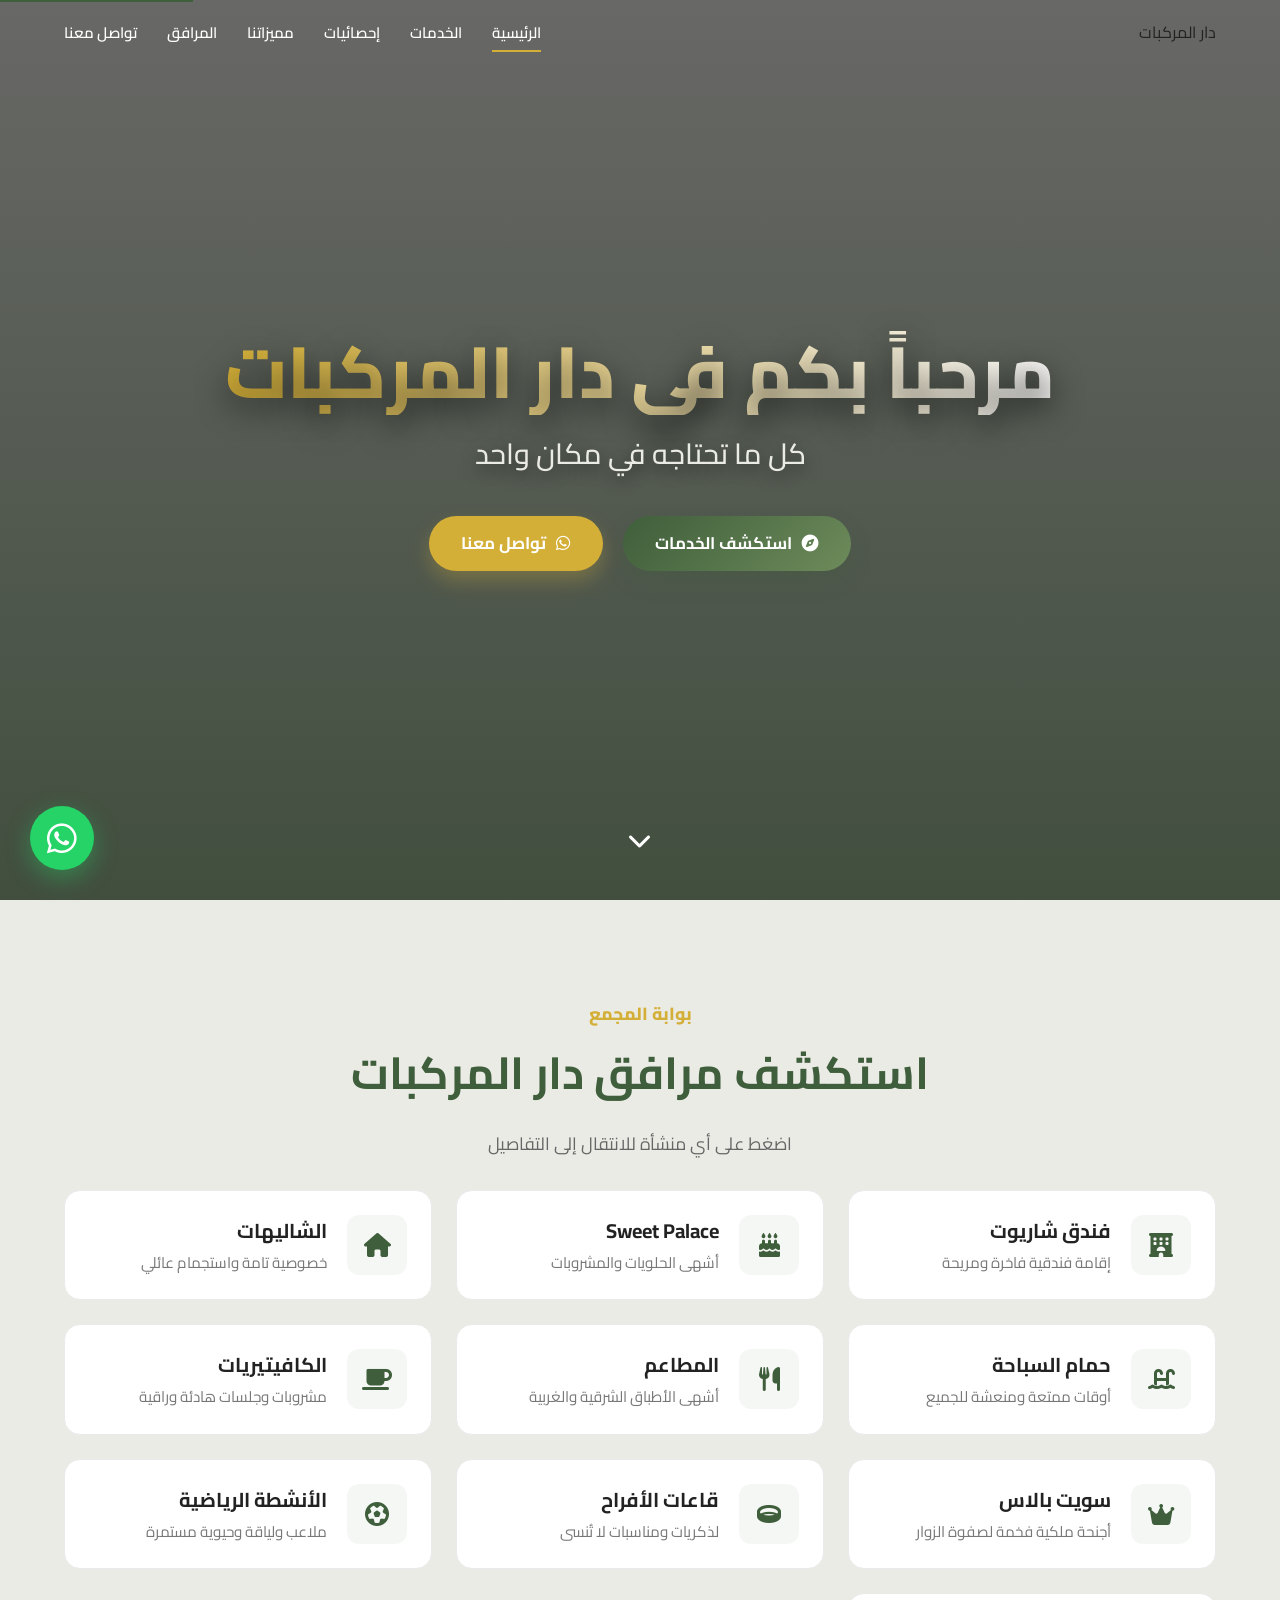
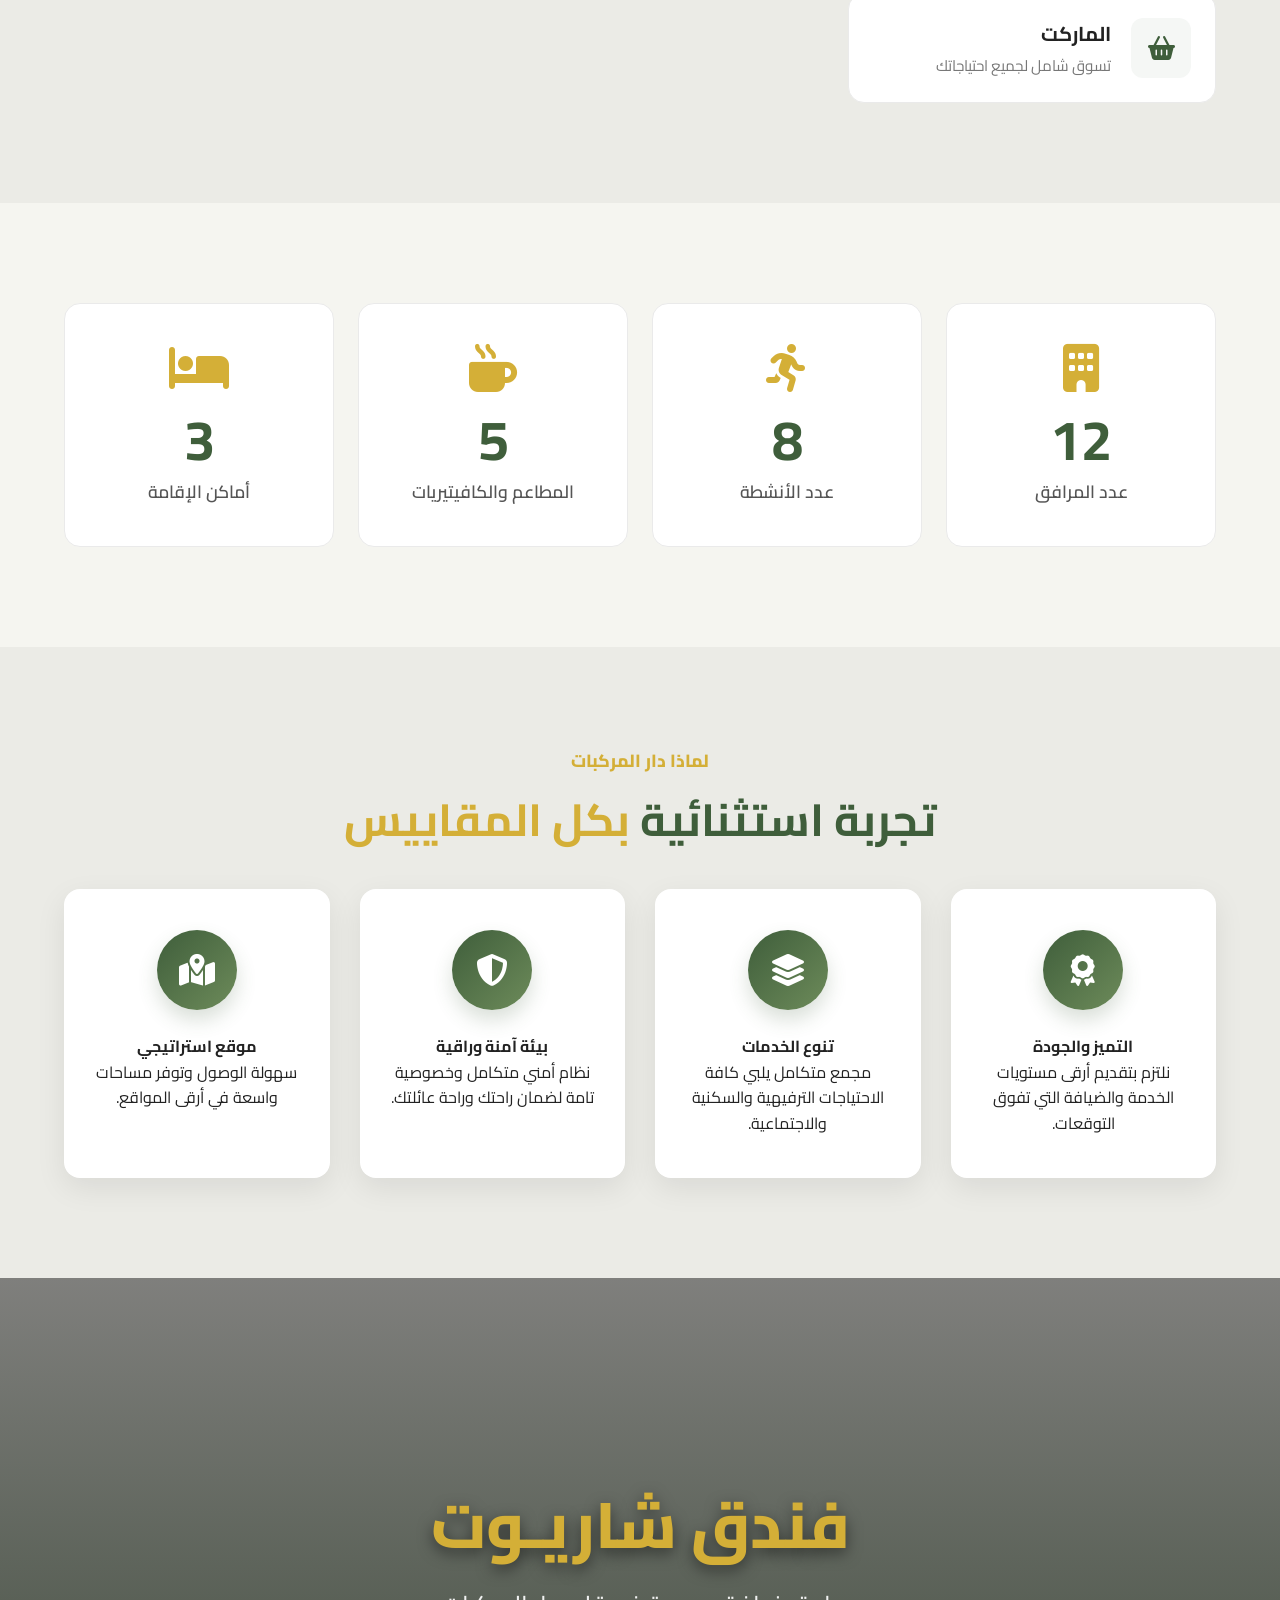
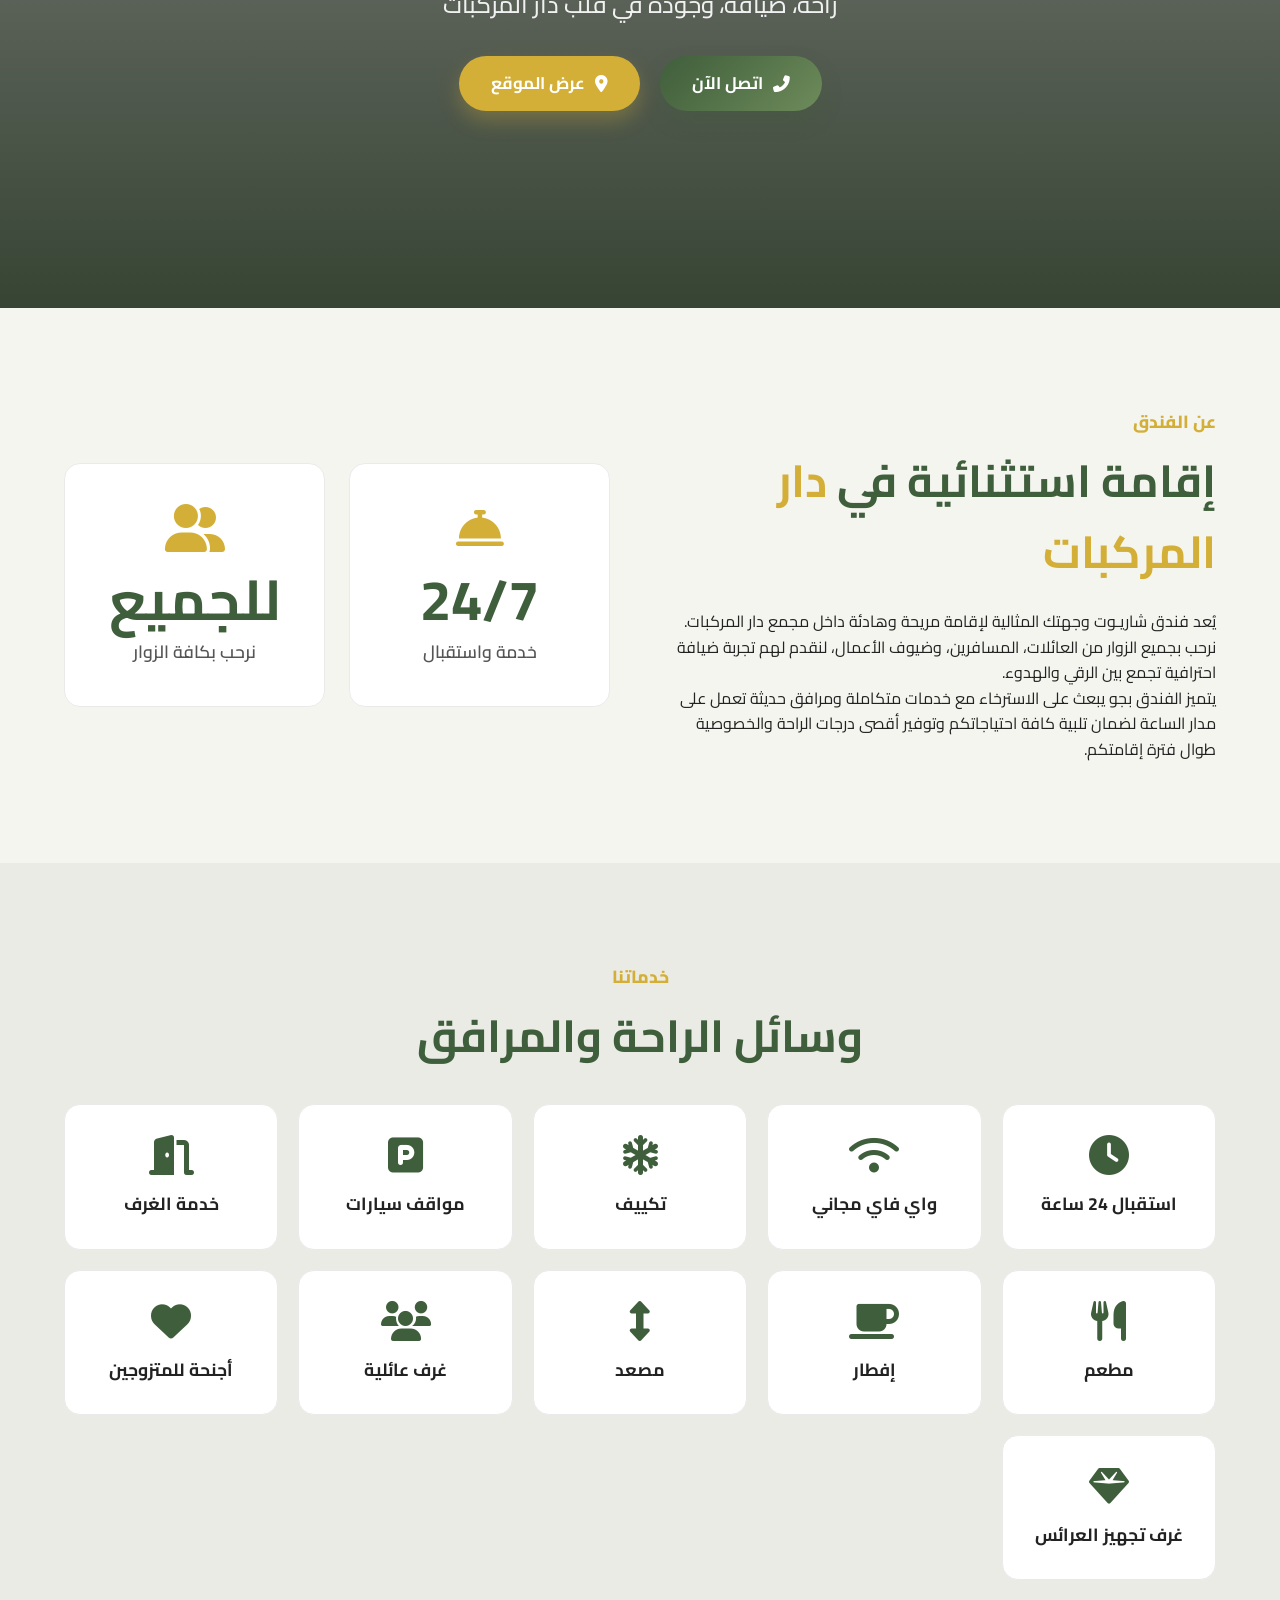
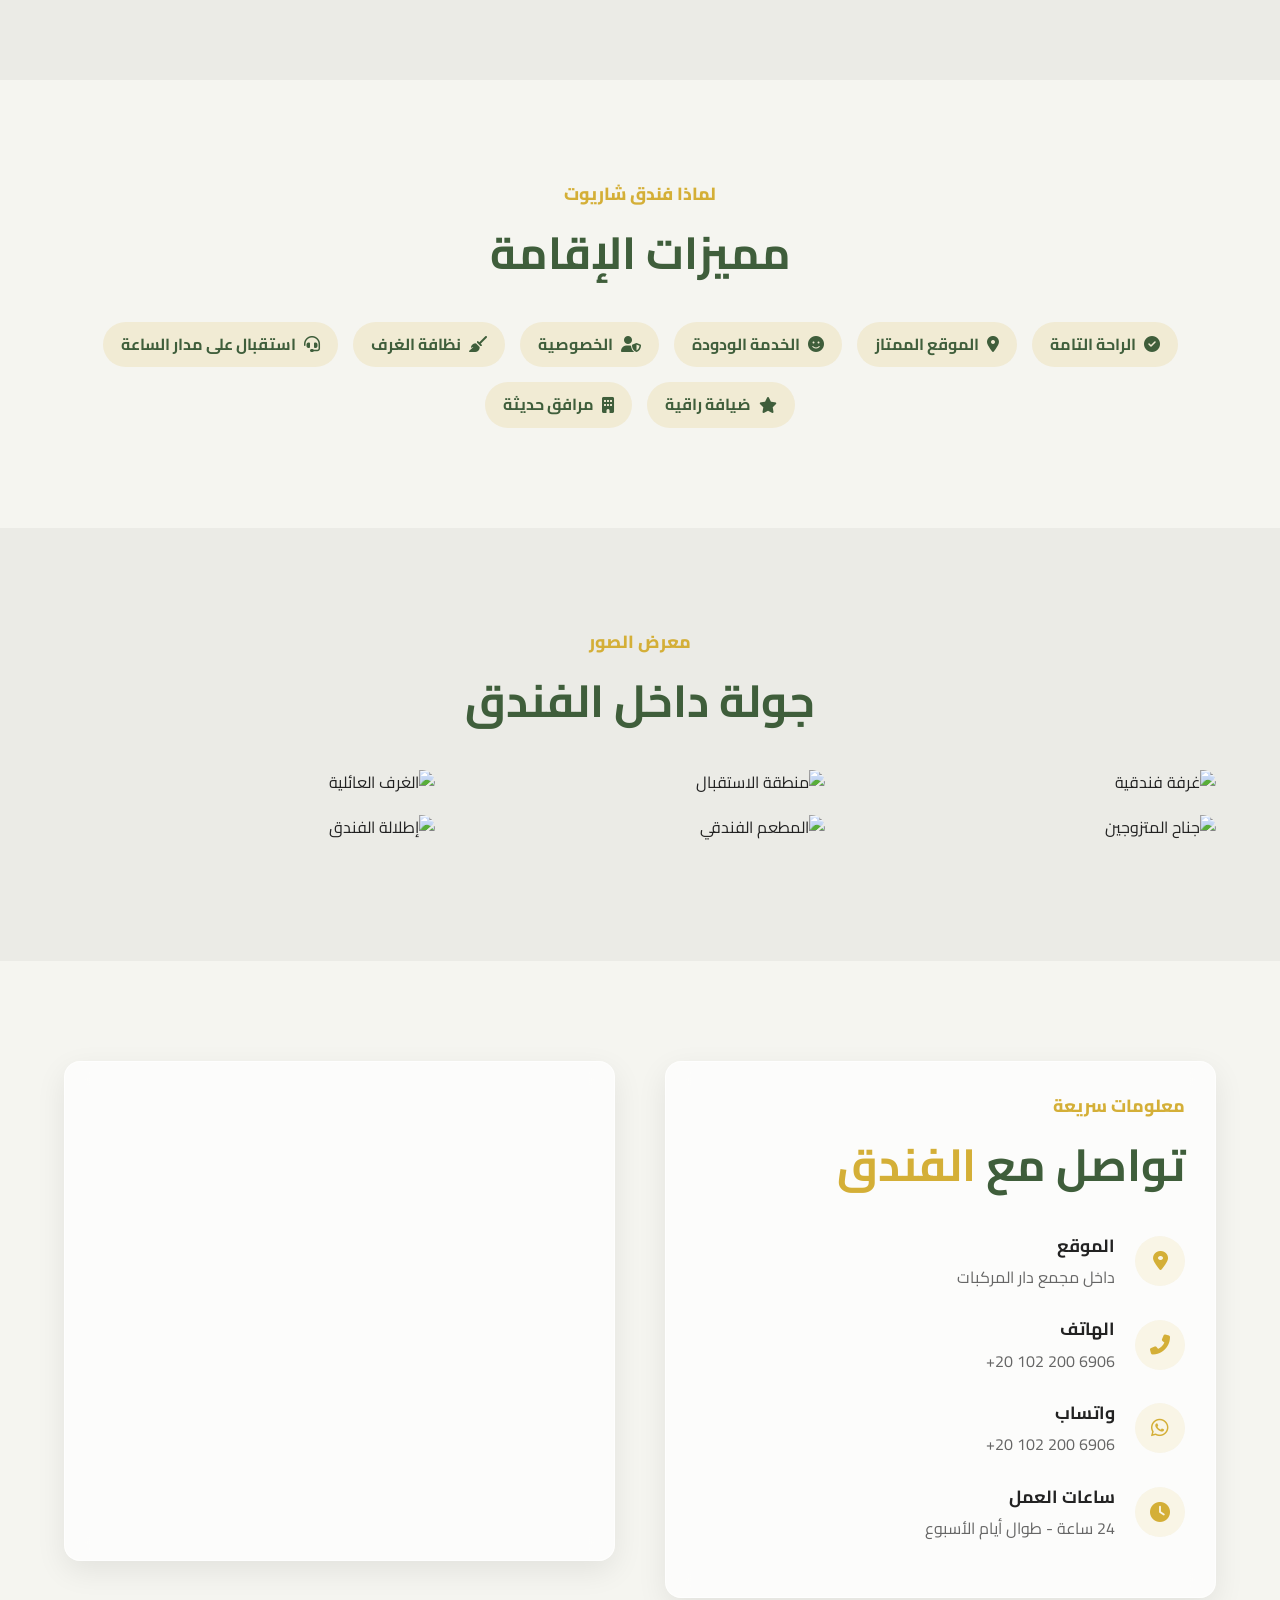
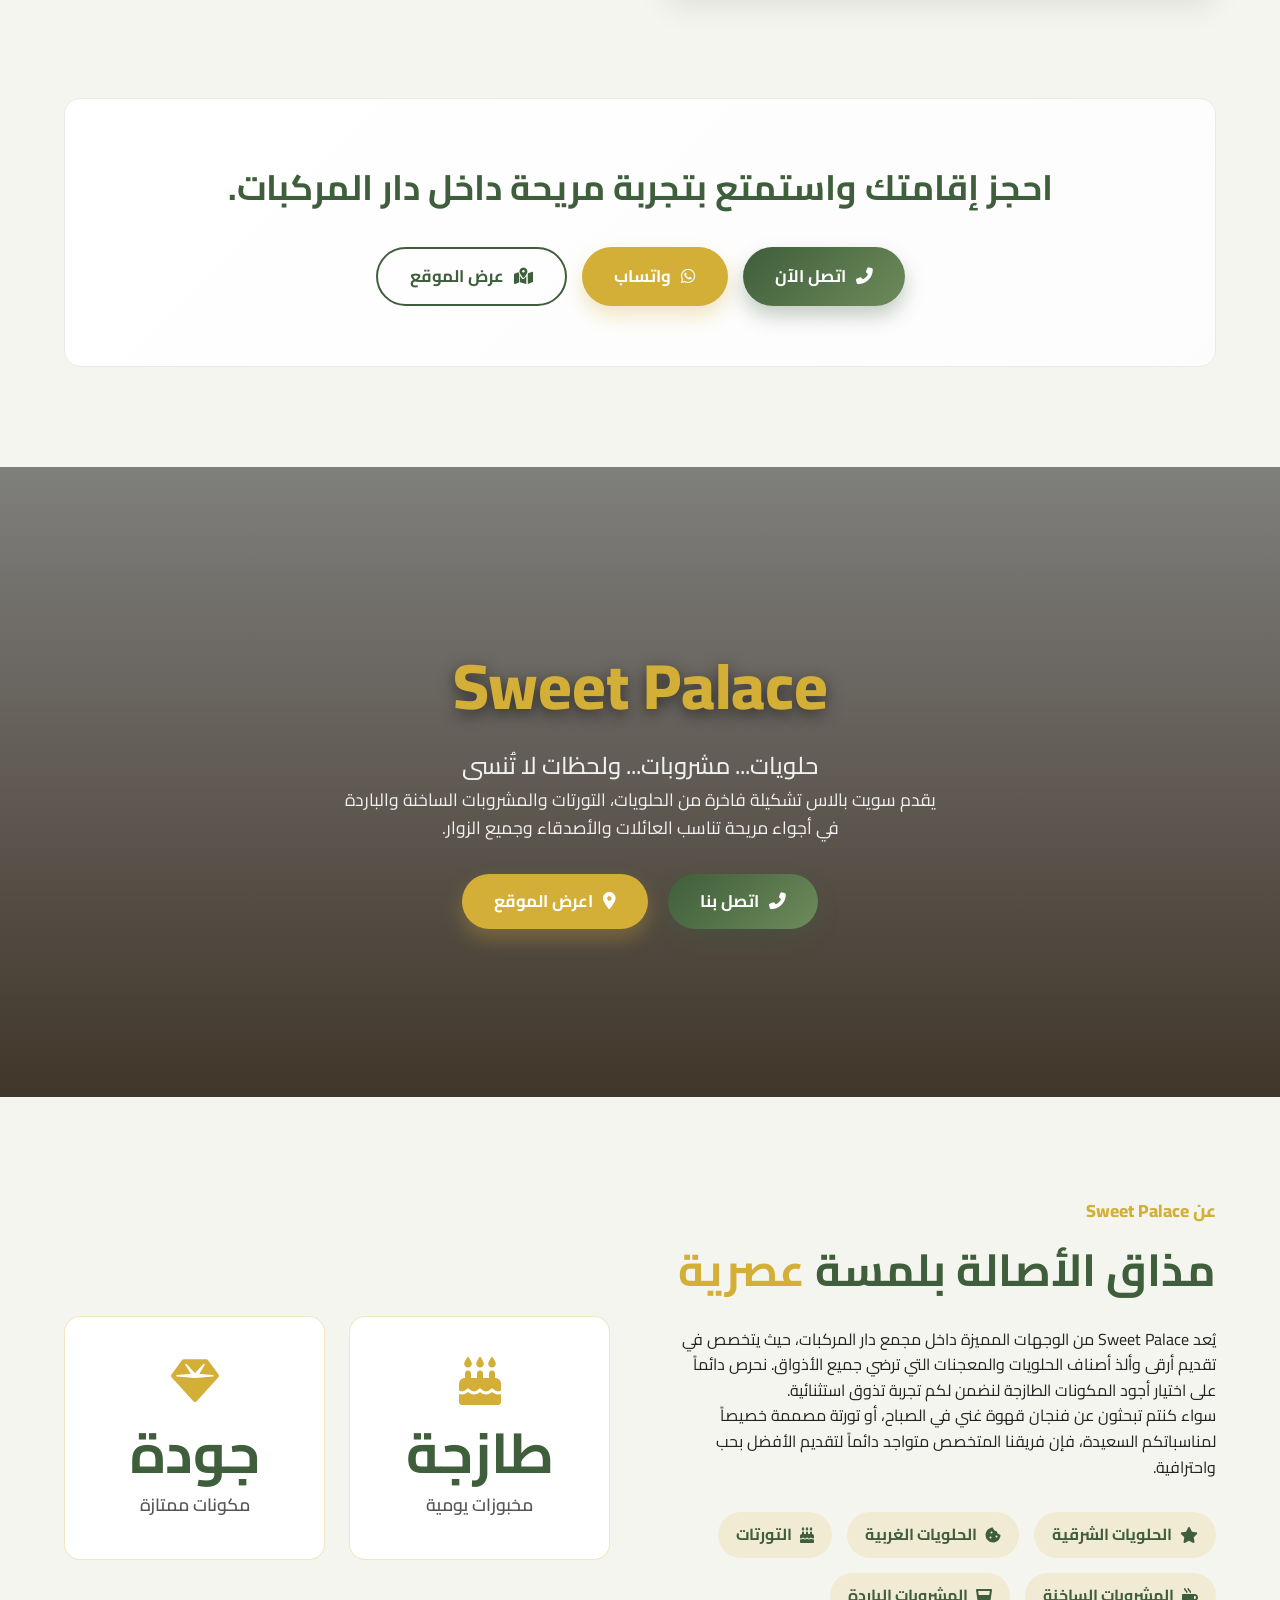
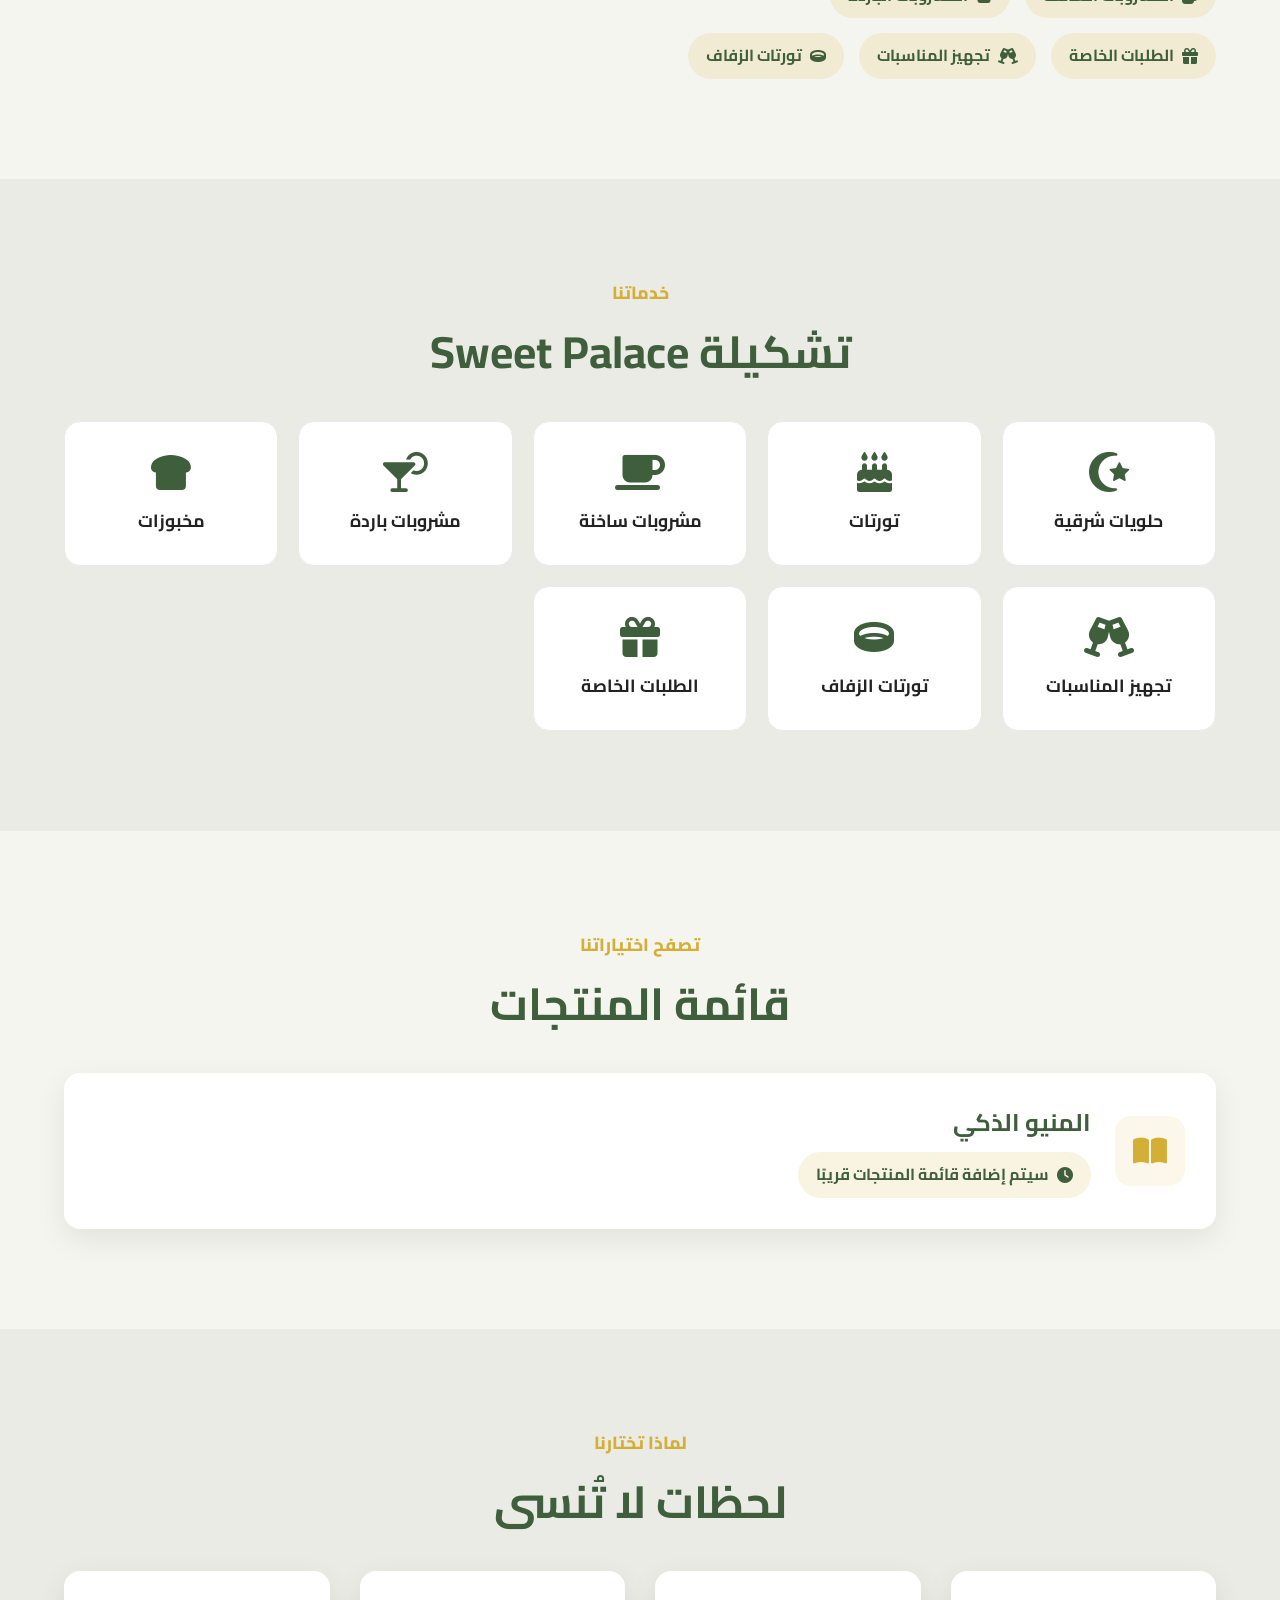
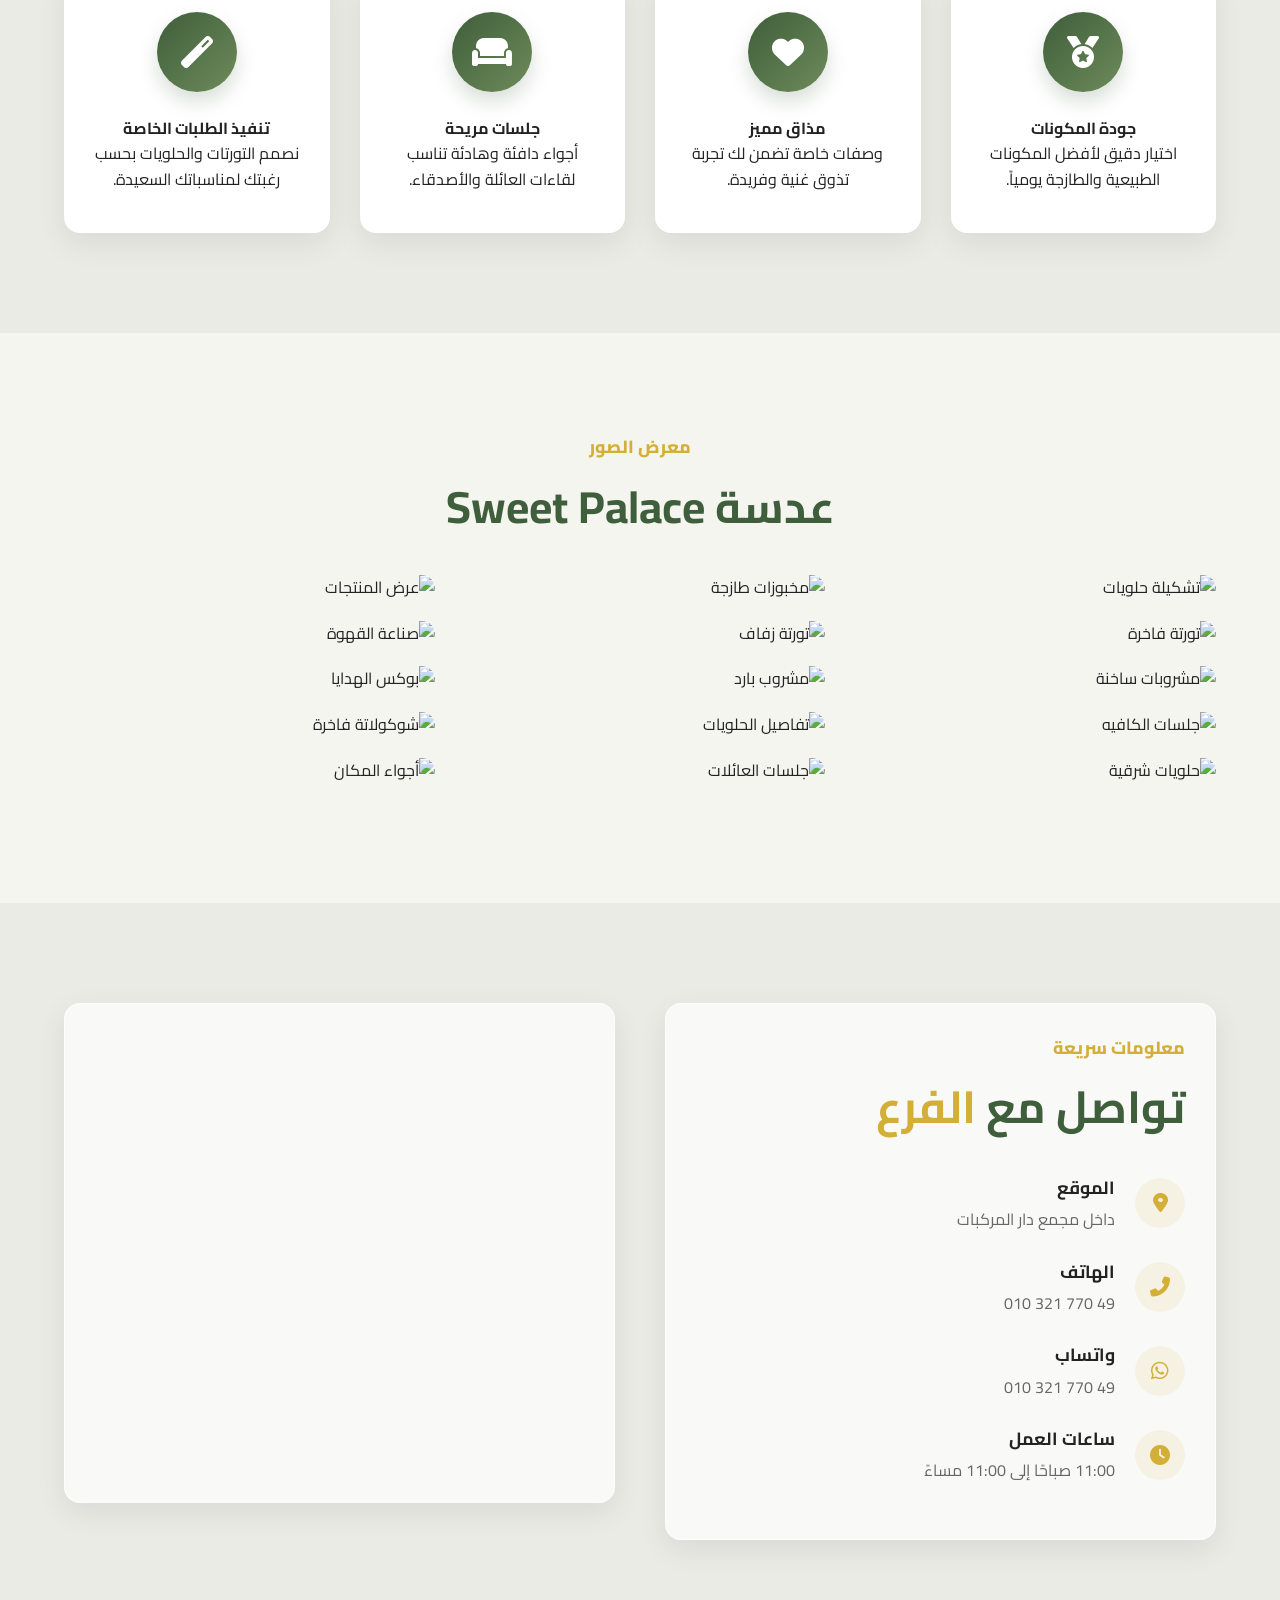
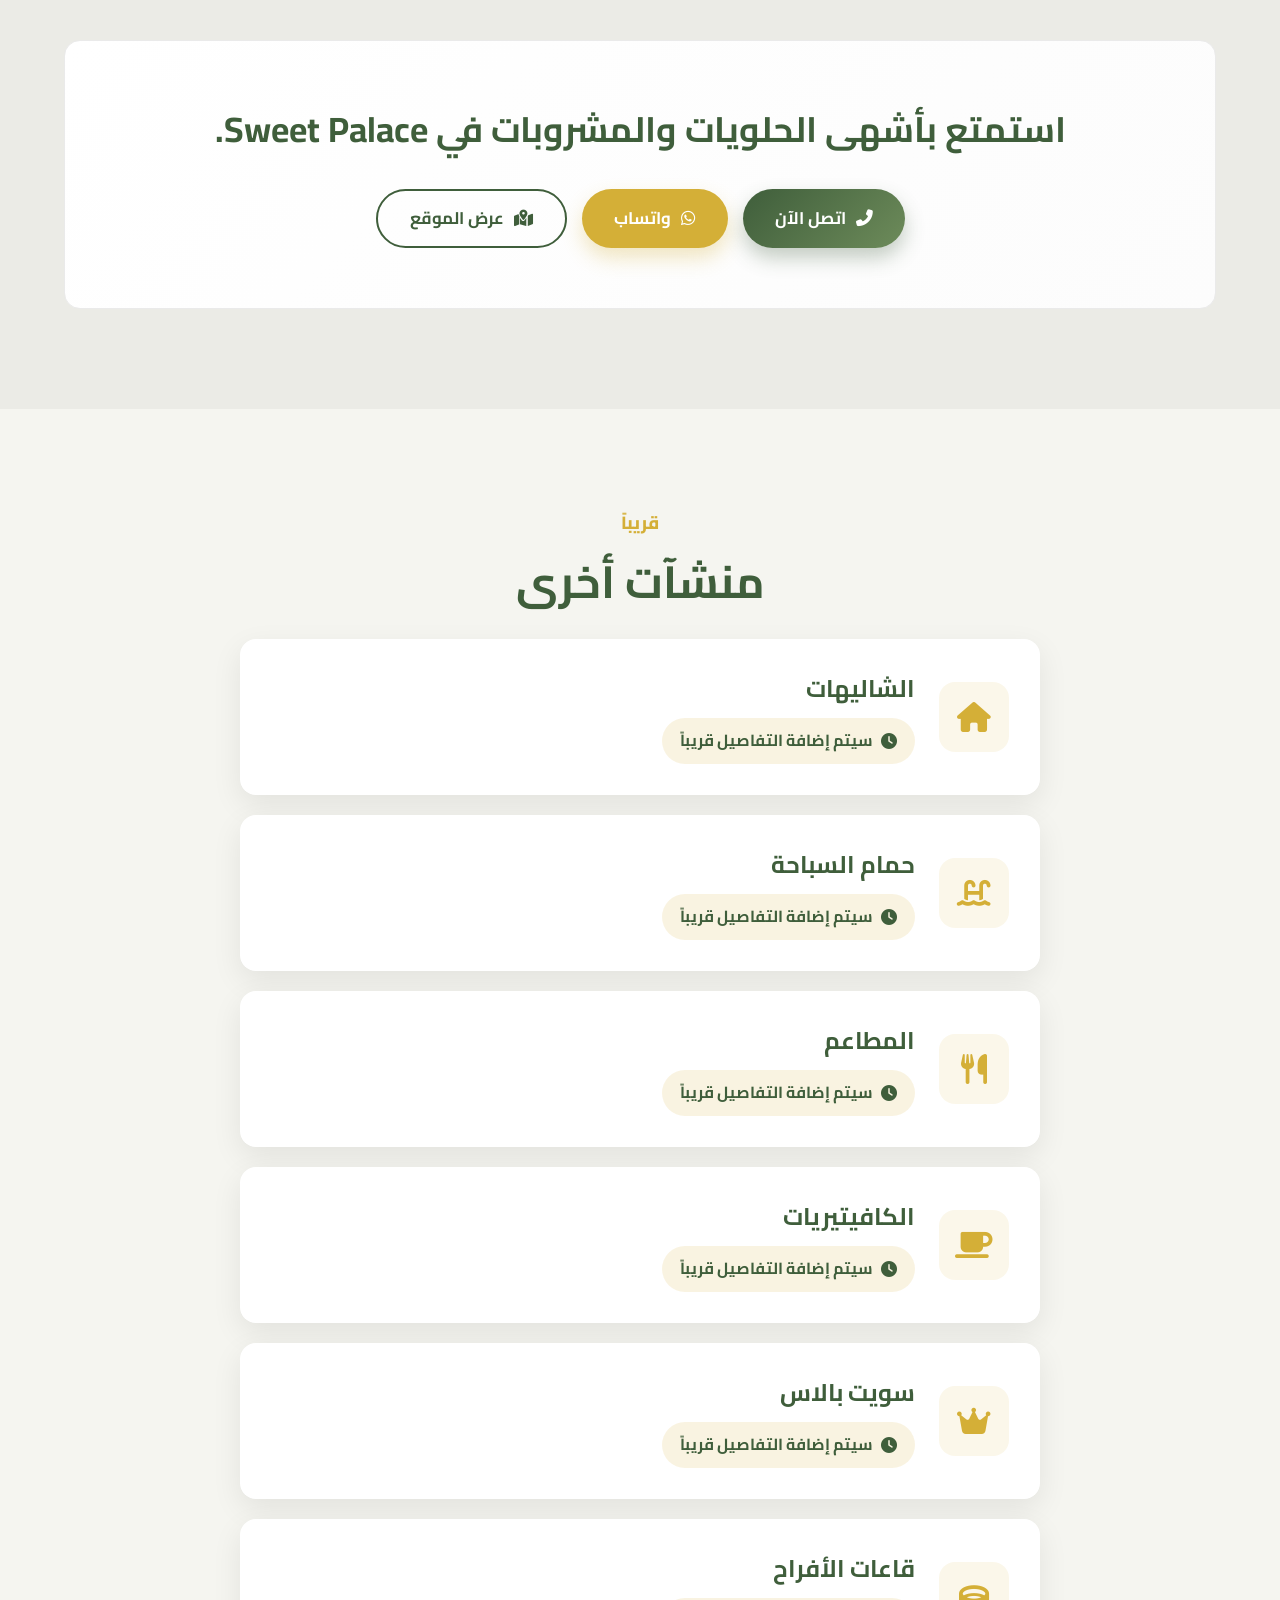
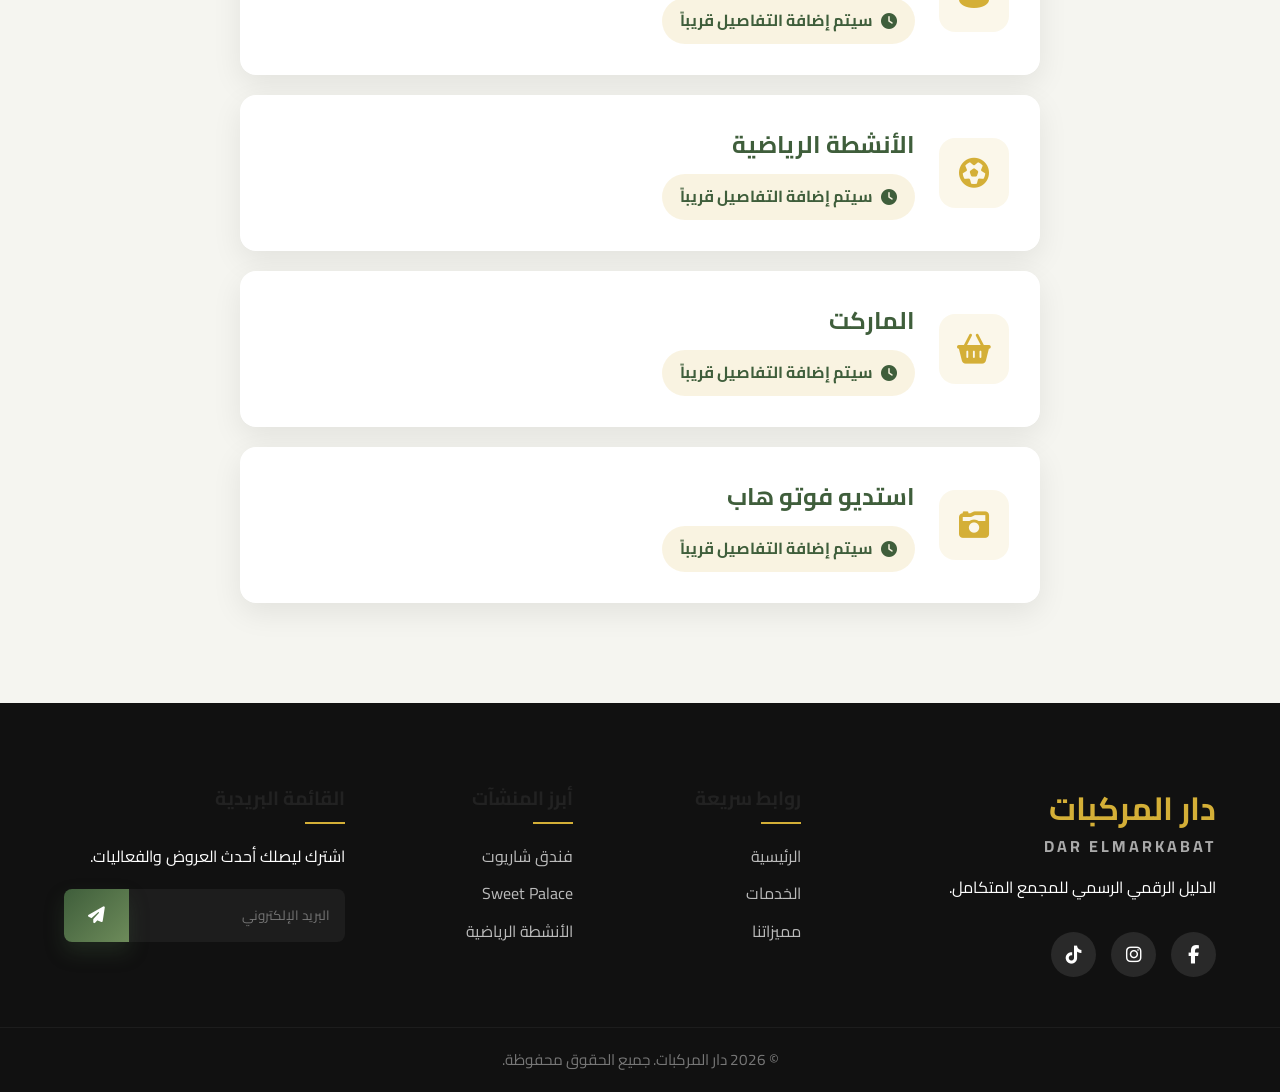
==== Extension.html @ 671ad4e9 "Add files via upload" ====
<!DOCTYPE html>
<html lang="ar" dir="rtl">
<head>
    <meta charset="UTF-8">
    <meta name="viewport" content="width=device-width, initial-scale=1.0, maximum-scale=1.0, user-scalable=no">
    <meta name="description" content="دار المركبات - الدليل الرقمي الرسمي للمنشآت والخدمات.">
    <meta name="theme-color" content="#3F5E3B">
    <meta property="og:title" content="دار المركبات | الدليل الرقمي">
    <meta property="og:description" content="كل ما تحتاجه في مكان واحد - استكشف جميع المنشآت والخدمات داخل مجمع دار المركبات.">
    <meta property="og:type" content="website">
    <title>دار المركبات | الدليل الرسمي</title>
    
    <link rel="preconnect" href="https://fonts.googleapis.com">
    <link rel="preconnect" href="https://fonts.gstatic.com" crossorigin>
    <link href="https://fonts.googleapis.com/css2?family=Cairo:wght@400;500;600;700;800&display=swap" rel="stylesheet">
    <link rel="stylesheet" href="https://cdnjs.cloudflare.com/ajax/libs/font-awesome/6.4.0/css/all.min.css">
    <link rel="stylesheet" href="style.css">
</head>
<body>

    <a href="#main-content" class="skip-link">تخطي إلى المحتوى الرئيسي</a>

    <div id="loader" aria-hidden="true">
        <div class="spinner"></div>
    </div>

    <div id="scroll-progress" aria-hidden="true"></div>

    <nav id="navbar" role="navigation" aria-label="القائمة الرئيسية">
        <div class="nav-container">
            <a href="#" class="logo" aria-label="دار المركبات - الرئيسية">
                <img src="assets/logo/logo.png" alt="شعار دار المركبات" id="nav-logo" onerror="this.style.display='none'; this.nextElementSibling.style.display='block';">
                <span class="logo-text" style="display: none;">دار المركبات</span>
            </a>
            <ul class="nav-links" role="menubar">
                <li role="none"><a href="#hero" class="active" role="menuitem">الرئيسية</a></li>
                <li role="none"><a href="#quick-access" role="menuitem">الخدمات</a></li>
                <li role="none"><a href="#stats" role="menuitem">إحصائيات</a></li>
                <li role="none"><a href="#why-us" role="menuitem">مميزاتنا</a></li>
                <li role="none"><a href="#facilities-list" role="menuitem">المرافق</a></li>
                <li role="none"><a href="#contact" role="menuitem">تواصل معنا</a></li>
            </ul>
            <button class="hamburger" aria-label="فتح القائمة" aria-expanded="false" aria-controls="navbar">
                <i class="fas fa-bars" aria-hidden="true"></i>
            </button>
        </div>
    </nav>

    <main id="main-content">
        <!-- HERO SECTION -->
        <header id="hero" aria-labelledby="hero-title">
            <div class="hero-bg" style="background-image: url('assets/hero/hero.jpg');" aria-hidden="true"></div>
            <div class="hero-overlay" aria-hidden="true"></div>
            <div class="hero-content reveal slide-up">
                <h1 id="hero-title" class="hero-title-ar">مرحباً بكم في دار المركبات</h1>
                <p class="hero-subtitle">كل ما تحتاجه في مكان واحد</p>
                <div class="hero-buttons">
                    <a href="#quick-access" class="btn btn-primary ripple" aria-label="استكشف خدمات دار المركبات">
                        <i class="fas fa-compass" aria-hidden="true"></i> استكشف الخدمات
                    </a>
                    <a href="https://wa.me/201000000000" class="btn btn-secondary ripple" aria-label="تواصل معنا عبر واتساب" target="_blank" rel="noopener">
                        <i class="fab fa-whatsapp" aria-hidden="true"></i> تواصل معنا
                    </a>
                </div>
            </div>
            <a href="#quick-access" class="scroll-down" aria-label="التمرير للأسفل">
                <i class="fas fa-chevron-down" aria-hidden="true"></i>
            </a>
        </header>

        <!-- QUICK ACCESS SECTION -->
        <section id="quick-access" class="section bg-light">
            <div class="container reveal fade-in">
                <h3 class="section-subtitle text-center">بوابة المجمع</h3>
                <h2 class="section-title text-center">استكشف مرافق دار المركبات</h2>
                <p class="section-desc text-center">اضغط على أي منشأة للانتقال إلى التفاصيل</p>
                
                <div class="quick-access-grid mt-4">
                    <a href="#hotel" class="access-card hover-lift glow-card ripple-container">
                        <div class="card-content">
                            <div class="access-icon"><i class="fas fa-hotel"></i></div>
                            <div class="access-text">
                                <h4>فندق شاريوت</h4>
                                <p>إقامة فندقية فاخرة ومريحة</p>
                            </div>
                            <div class="access-arrow"><i class="fas fa-arrow-left"></i></div>
                        </div>
                    </a>

                    <a href="#sweet-palace" class="access-card hover-lift glow-card ripple-container">
                        <div class="card-content">
                            <div class="access-icon"><i class="fas fa-birthday-cake"></i></div>
                            <div class="access-text">
                                <h4>Sweet Palace</h4>
                                <p>أشهى الحلويات والمشروبات</p>
                            </div>
                            <div class="access-arrow"><i class="fas fa-arrow-left"></i></div>
                        </div>
                    </a>

                    <a href="#chalets" class="access-card hover-lift glow-card ripple-container">
                        <div class="card-content">
                            <div class="access-icon"><i class="fas fa-home"></i></div>
                            <div class="access-text">
                                <h4>الشاليهات</h4>
                                <p>خصوصية تامة واستجمام عائلي</p>
                            </div>
                            <div class="access-arrow"><i class="fas fa-arrow-left"></i></div>
                        </div>
                    </a>

                    <a href="#swimming-pool" class="access-card hover-lift glow-card ripple-container">
                        <div class="card-content">
                            <div class="access-icon"><i class="fas fa-swimming-pool"></i></div>
                            <div class="access-text">
                                <h4>حمام السباحة</h4>
                                <p>أوقات ممتعة ومنعشة للجميع</p>
                            </div>
                            <div class="access-arrow"><i class="fas fa-arrow-left"></i></div>
                        </div>
                    </a>

                    <a href="#restaurants" class="access-card hover-lift glow-card ripple-container">
                        <div class="card-content">
                            <div class="access-icon"><i class="fas fa-utensils"></i></div>
                            <div class="access-text">
                                <h4>المطاعم</h4>
                                <p>أشهى الأطباق الشرقية والغربية</p>
                            </div>
                            <div class="access-arrow"><i class="fas fa-arrow-left"></i></div>
                        </div>
                    </a>

                    <a href="#cafes" class="access-card hover-lift glow-card ripple-container">
                        <div class="card-content">
                            <div class="access-icon"><i class="fas fa-coffee"></i></div>
                            <div class="access-text">
                                <h4>الكافيتيريات</h4>
                                <p>مشروبات وجلسات هادئة وراقية</p>
                            </div>
                            <div class="access-arrow"><i class="fas fa-arrow-left"></i></div>
                        </div>
                    </a>

                    <a href="#suite-palace" class="access-card hover-lift glow-card ripple-container">
                        <div class="card-content">
                            <div class="access-icon"><i class="fas fa-crown"></i></div>
                            <div class="access-text">
                                <h4>سويت بالاس</h4>
                                <p>أجنحة ملكية فخمة لصفوة الزوار</p>
                            </div>
                            <div class="access-arrow"><i class="fas fa-arrow-left"></i></div>
                        </div>
                    </a>

                    <a href="#wedding-halls" class="access-card hover-lift glow-card ripple-container">
                        <div class="card-content">
                            <div class="access-icon"><i class="fas fa-ring"></i></div>
                            <div class="access-text">
                                <h4>قاعات الأفراح</h4>
                                <p>لذكريات ومناسبات لا تُنسى</p>
                            </div>
                            <div class="access-arrow"><i class="fas fa-arrow-left"></i></div>
                        </div>
                    </a>

                    <a href="#sports" class="access-card hover-lift glow-card ripple-container">
                        <div class="card-content">
                            <div class="access-icon"><i class="fas fa-futbol"></i></div>
                            <div class="access-text">
                                <h4>الأنشطة الرياضية</h4>
                                <p>ملاعب ولياقة وحيوية مستمرة</p>
                            </div>
                            <div class="access-arrow"><i class="fas fa-arrow-left"></i></div>
                        </div>
                    </a>

                    <a href="#market" class="access-card hover-lift glow-card ripple-container">
                        <div class="card-content">
                            <div class="access-icon"><i class="fas fa-shopping-basket"></i></div>
                            <div class="access-text">
                                <h4>الماركت</h4>
                                <p>تسوق شامل لجميع احتياجاتك</p>
                            </div>
                            <div class="access-arrow"><i class="fas fa-arrow-left"></i></div>
                        </div>
                    </a>
                </div>
            </div>
        </section>

        <!-- STATISTICS SECTION -->
        <section id="stats" class="section">
            <div class="container reveal slide-up">
                <div class="about-stats">
                    <div class="stat-box glow-card">
                        <i class="fas fa-building" aria-hidden="true"></i>
                        <h3 class="counter" data-target="12">0</h3>
                        <p>عدد المرافق</p>
                    </div>
                    <div class="stat-box glow-card">
                        <i class="fas fa-running" aria-hidden="true"></i>
                        <h3 class="counter" data-target="8">0</h3>
                        <p>عدد الأنشطة</p>
                    </div>
                    <div class="stat-box glow-card">
                        <i class="fas fa-mug-hot" aria-hidden="true"></i>
                        <h3 class="counter" data-target="5">0</h3>
                        <p>المطاعم والكافيتيريات</p>
                    </div>
                    <div class="stat-box glow-card">
                        <i class="fas fa-bed" aria-hidden="true"></i>
                        <h3 class="counter" data-target="3">0</h3>
                        <p>أماكن الإقامة</p>
                    </div>
                </div>
            </div>
        </section>

        <!-- WHY CHOOSE US -->
        <section id="why-us" class="section bg-light">
            <div class="container text-center reveal fade-in">
                <h3 class="section-subtitle">لماذا دار المركبات</h3>
                <h2 class="section-title">تجربة استثنائية <span class="highlight">بكل المقاييس</span></h2>
                
                <div class="why-grid mt-4">
                    <div class="why-card glass-card hover-lift glow-card" tabindex="0">
                        <div class="icon-wrapper"><i class="fas fa-award"></i></div>
                        <h4>التميز والجودة</h4>
                        <p>نلتزم بتقديم أرقى مستويات الخدمة والضيافة التي تفوق التوقعات.</p>
                    </div>
                    <div class="why-card glass-card hover-lift glow-card" tabindex="0">
                        <div class="icon-wrapper"><i class="fas fa-layer-group"></i></div>
                        <h4>تنوع الخدمات</h4>
                        <p>مجمع متكامل يلبي كافة الاحتياجات الترفيهية والسكنية والاجتماعية.</p>
                    </div>
                    <div class="why-card glass-card hover-lift glow-card" tabindex="0">
                        <div class="icon-wrapper"><i class="fas fa-shield-alt"></i></div>
                        <h4>بيئة آمنة وراقية</h4>
                        <p>نظام أمني متكامل وخصوصية تامة لضمان راحتك وراحة عائلتك.</p>
                    </div>
                    <div class="why-card glass-card hover-lift glow-card" tabindex="0">
                        <div class="icon-wrapper"><i class="fas fa-map-marked-alt"></i></div>
                        <h4>موقع استراتيجي</h4>
                        <p>سهولة الوصول وتوفر مساحات واسعة في أرقى المواقع.</p>
                    </div>
                </div>
            </div>
        </section>

        <!-- CHARIOT HOTEL SECTION -->
        <section id="hotel" class="facility-master-section">
            <div class="facility-hero">
                <div class="facility-hero-bg" style="background-image: url('assets/hotel/hero.jpg');"></div>
                <div class="facility-hero-overlay"></div>
                <div class="facility-hero-content reveal slide-up">
                    <h2 class="facility-hero-title">فندق شاريـوت</h2>
                    <p class="facility-hero-subtitle">راحة، ضيافة، وجودة في قلب دار المركبات</p>
                    <div class="hero-buttons mt-4">
                        <a href="tel:+201022006906" class="btn btn-primary ripple"><i class="fas fa-phone-alt"></i> اتصل الآن</a>
                        <a href="https://maps.app.goo.gl/cQcMkU4UgcAsrKpr9?g_st=ac" target="_blank" rel="noopener" class="btn btn-secondary ripple"><i class="fas fa-map-marker-alt"></i> عرض الموقع</a>
                    </div>
                </div>
            </div>

            <div class="section">
                <div class="container about-grid">
                    <div class="about-text reveal fade-in">
                        <h3 class="section-subtitle">عن الفندق</h3>
                        <h2 class="section-title">إقامة استثنائية في <span class="highlight">دار المركبات</span></h2>
                        <p>يُعد فندق شاريـوت وجهتك المثالية لإقامة مريحة وهادئة داخل مجمع دار المركبات. نرحب بجميع الزوار من العائلات، المسافرين، وضيوف الأعمال، لنقدم لهم تجربة ضيافة احترافية تجمع بين الرقي والهدوء.</p>
                        <p>يتميز الفندق بجو يبعث على الاسترخاء مع خدمات متكاملة ومرافق حديثة تعمل على مدار الساعة لضمان تلبية كافة احتياجاتكم وتوفير أقصى درجات الراحة والخصوصية طوال فترة إقامتكم.</p>
                    </div>
                    <div class="about-stats reveal slide-up">
                        <div class="stat-box glow-card">
                            <i class="fas fa-concierge-bell"></i>
                            <h3>24/7</h3>
                            <p>خدمة واستقبال</p>
                        </div>
                        <div class="stat-box glow-card">
                            <i class="fas fa-user-friends"></i>
                            <h3>للجميع</h3>
                            <p>نرحب بكافة الزوار</p>
                        </div>
                    </div>
                </div>
            </div>

            <div class="section bg-light">
                <div class="container reveal fade-in">
                    <h3 class="section-subtitle text-center">خدماتنا</h3>
                    <h2 class="section-title text-center">وسائل الراحة والمرافق</h2>
                    <div class="services-grid mt-4">
                        <div class="service-card glow-card hover-lift"><i class="fas fa-clock"></i><h4>استقبال 24 ساعة</h4></div>
                        <div class="service-card glow-card hover-lift"><i class="fas fa-wifi"></i><h4>واي فاي مجاني</h4></div>
                        <div class="service-card glow-card hover-lift"><i class="fas fa-snowflake"></i><h4>تكييف</h4></div>
                        <div class="service-card glow-card hover-lift"><i class="fas fa-parking"></i><h4>مواقف سيارات</h4></div>
                        <div class="service-card glow-card hover-lift"><i class="fas fa-door-open"></i><h4>خدمة الغرف</h4></div>
                        <div class="service-card glow-card hover-lift"><i class="fas fa-utensils"></i><h4>مطعم</h4></div>
                        <div class="service-card glow-card hover-lift"><i class="fas fa-coffee"></i><h4>إفطار</h4></div>
                        <div class="service-card glow-card hover-lift"><i class="fas fa-arrows-alt-v"></i><h4>مصعد</h4></div>
                        <div class="service-card glow-card hover-lift"><i class="fas fa-users"></i><h4>غرف عائلية</h4></div>
                        <div class="service-card glow-card hover-lift"><i class="fas fa-heart"></i><h4>أجنحة للمتزوجين</h4></div>
                        <div class="service-card glow-card hover-lift"><i class="fas fa-gem"></i><h4>غرف تجهيز العرائس</h4></div>
                    </div>
                </div>
            </div>

            <div class="section">
                <div class="container text-center reveal fade-in">
                    <h3 class="section-subtitle">لماذا فندق شاريوت</h3>
                    <h2 class="section-title">مميزات الإقامة</h2>
                    <div class="feature-tags-grid mt-4">
                        <span class="feature-badge hover-lift"><i class="fas fa-check-circle"></i> الراحة التامة</span>
                        <span class="feature-badge hover-lift"><i class="fas fa-map-marker-alt"></i> الموقع الممتاز</span>
                        <span class="feature-badge hover-lift"><i class="fas fa-smile"></i> الخدمة الودودة</span>
                        <span class="feature-badge hover-lift"><i class="fas fa-user-shield"></i> الخصوصية</span>
                        <span class="feature-badge hover-lift"><i class="fas fa-broom"></i> نظافة الغرف</span>
                        <span class="feature-badge hover-lift"><i class="fas fa-headset"></i> استقبال على مدار الساعة</span>
                        <span class="feature-badge hover-lift"><i class="fas fa-star"></i> ضيافة راقية</span>
                        <span class="feature-badge hover-lift"><i class="fas fa-building"></i> مرافق حديثة</span>
                    </div>
                </div>
            </div>

            <div class="section bg-light">
                <div class="container reveal slide-up">
                    <h3 class="section-subtitle text-center">معرض الصور</h3>
                    <h2 class="section-title text-center">جولة داخل الفندق</h2>
                    <div class="masonry-grid mt-4">
                        <div class="masonry-item hover-zoom lightbox-trigger"><img src="assets/hotel/1.jpg" alt="غرفة فندقية" loading="lazy"><div class="overlay"><i class="fas fa-expand-arrows-alt"></i></div></div>
                        <div class="masonry-item hover-zoom lightbox-trigger"><img src="assets/hotel/2.jpg" alt="جناح المتزوجين" loading="lazy"><div class="overlay"><i class="fas fa-expand-arrows-alt"></i></div></div>
                        <div class="masonry-item hover-zoom lightbox-trigger"><img src="assets/hotel/3.jpg" alt="منطقة الاستقبال" loading="lazy"><div class="overlay"><i class="fas fa-expand-arrows-alt"></i></div></div>
                        <div class="masonry-item hover-zoom lightbox-trigger"><img src="assets/hotel/4.jpg" alt="المطعم الفندقي" loading="lazy"><div class="overlay"><i class="fas fa-expand-arrows-alt"></i></div></div>
                        <div class="masonry-item hover-zoom lightbox-trigger"><img src="assets/hotel/5.jpg" alt="الغرف العائلية" loading="lazy"><div class="overlay"><i class="fas fa-expand-arrows-alt"></i></div></div>
                        <div class="masonry-item hover-zoom lightbox-trigger"><img src="assets/hotel/6.jpg" alt="إطلالة الفندق" loading="lazy"><div class="overlay"><i class="fas fa-expand-arrows-alt"></i></div></div>
                    </div>
                </div>
            </div>

            <div class="section">
                <div class="container reveal slide-up">
                    <div class="contact-grid">
                        <div class="info-card glass-card">
                            <h3 class="section-subtitle">معلومات سريعة</h3>
                            <h2 class="section-title">تواصل مع <span class="highlight">الفندق</span></h2>
                            <ul class="contact-list mt-4">
                                <li class="contact-card"><div class="icon-circle"><i class="fas fa-map-marker-alt"></i></div><div class="info-text"><h4>الموقع</h4><span>داخل مجمع دار المركبات</span></div></li>
                                <li class="contact-card"><div class="icon-circle"><i class="fas fa-phone-alt"></i></div><div class="info-text"><h4>الهاتف</h4><span dir="ltr">+20 102 200 6906</span></div></li>
                                <li class="contact-card"><div class="icon-circle"><i class="fab fa-whatsapp"></i></div><div class="info-text"><h4>واتساب</h4><span dir="ltr">+20 102 200 6906</span></div></li>
                                <li class="working-hours-card"><div class="icon-circle"><i class="fas fa-clock"></i></div><div class="info-text"><h4>ساعات العمل</h4><span>24 ساعة - طوال أيام الأسبوع</span></div></li>
                            </ul>
                        </div>
                        <div class="map-container glass-card google-maps-card">
                            <iframe src="https://www.google.com/maps/embed?pb=!1m18!1m12!1m3!1d3452.923485746356!2d31.32185!3d30.067645!2m3!1f0!2f0!3f0!3m2!1i1024!2i768!4f13.1!3m3!1m2!1s0x14583e58284646bd%3A0xc3b8a3ea3ecfc426!2z2K_Yp9ixINin2YTZhdi52LHZgdin2Ko!5e0!3m2!1sar!2seg!4v1700000000000!5m2!1sar!2seg" width="100%" height="100%" style="border:0;" allowfullscreen="" loading="lazy" referrerpolicy="no-referrer-when-downgrade"></iframe>
                        </div>
                    </div>
                </div>
            </div>

            <div class="section pt-0">
                <div class="container reveal fade-in">
                    <div class="cta-banner glow-card">
                        <h2>احجز إقامتك واستمتع بتجربة مريحة داخل دار المركبات.</h2>
                        <div class="cta-buttons mt-4">
                            <a href="tel:+201022006906" class="btn btn-primary ripple"><i class="fas fa-phone-alt"></i> اتصل الآن</a>
                            <a href="https://wa.me/201022006906" target="_blank" rel="noopener" class="btn btn-secondary ripple"><i class="fab fa-whatsapp"></i> واتساب</a>
                            <a href="https://maps.app.goo.gl/cQcMkU4UgcAsrKpr9?g_st=ac" target="_blank" rel="noopener" class="btn btn-outline ripple"><i class="fas fa-map-marked-alt"></i> عرض الموقع</a>
                        </div>
                    </div>
                </div>
            </div>
        </section>

        <!-- SWEET PALACE SECTION (سويت بالاس للحلويات) -->
        <section id="sweet-palace" class="facility-master-section">
            
            <!-- Sweet Palace Hero -->
            <div class="facility-hero">
                <div class="facility-hero-bg" style="background-image: url('assets/sweet-palace/hero.jpg');"></div>
                <!-- Warmer overlay applied dynamically for this section -->
                <div class="facility-hero-overlay" style="background: linear-gradient(0deg, rgba(45, 33, 20, 0.9) 0%, rgba(10, 10, 10, 0.5) 100%);"></div>
                <div class="facility-hero-content reveal slide-up">
                    <h2 class="facility-hero-title" style="color: var(--secondary);">Sweet Palace</h2>
                    <p class="facility-hero-subtitle">حلويات... مشروبات... ولحظات لا تُنسى</p>
                    <p class="section-desc mt-4" style="color: #f1f1f1;">يقدم سويت بالاس تشكيلة فاخرة من الحلويات، التورتات والمشروبات الساخنة والباردة في أجواء مريحة تناسب العائلات والأصدقاء وجميع الزوار.</p>
                    <div class="hero-buttons mt-4">
                        <a href="tel:01032177049" class="btn btn-primary ripple"><i class="fas fa-phone-alt"></i> اتصل بنا</a>
                        <a href="https://maps.app.goo.gl/cQcMkU4UgcAsrKpr9?g_st=ac" target="_blank" rel="noopener" class="btn btn-secondary ripple"><i class="fas fa-map-marker-alt"></i> اعرض الموقع</a>
                    </div>
                </div>
            </div>

            <!-- About Sweet Palace -->
            <div class="section">
                <div class="container about-grid">
                    <div class="about-text reveal fade-in">
                        <h3 class="section-subtitle">عن Sweet Palace</h3>
                        <h2 class="section-title">مذاق الأصالة بلمسة <span class="highlight">عصرية</span></h2>
                        <p>يُعد Sweet Palace من الوجهات المميزة داخل مجمع دار المركبات، حيث يتخصص في تقديم أرقى وألذ أصناف الحلويات والمعجنات التي ترضي جميع الأذواق. نحرص دائماً على اختيار أجود المكونات الطازجة لنضمن لكم تجربة تذوق استثنائية.</p>
                        <p>سواء كنتم تبحثون عن فنجان قهوة غني في الصباح، أو تورتة مصممة خصيصاً لمناسباتكم السعيدة، فإن فريقنا المتخصص متواجد دائماً لتقديم الأفضل بحب واحترافية.</p>
                        
                        <div class="feature-tags-grid mt-4" style="justify-content: flex-start;">
                            <span class="feature-badge hover-lift"><i class="fas fa-star"></i> الحلويات الشرقية</span>
                            <span class="feature-badge hover-lift"><i class="fas fa-cookie-bite"></i> الحلويات الغربية</span>
                            <span class="feature-badge hover-lift"><i class="fas fa-birthday-cake"></i> التورتات</span>
                            <span class="feature-badge hover-lift"><i class="fas fa-mug-hot"></i> المشروبات الساخنة</span>
                            <span class="feature-badge hover-lift"><i class="fas fa-glass-whiskey"></i> المشروبات الباردة</span>
                            <span class="feature-badge hover-lift"><i class="fas fa-gift"></i> الطلبات الخاصة</span>
                            <span class="feature-badge hover-lift"><i class="fas fa-glass-cheers"></i> تجهيز المناسبات</span>
                            <span class="feature-badge hover-lift"><i class="fas fa-ring"></i> تورتات الزفاف</span>
                        </div>
                    </div>
                    <div class="about-stats reveal slide-up">
                        <div class="stat-box glow-card" style="border-color: rgba(212, 175, 55, 0.3);">
                            <i class="fas fa-birthday-cake"></i>
                            <h3>طازجة</h3>
                            <p>مخبوزات يومية</p>
                        </div>
                        <div class="stat-box glow-card" style="border-color: rgba(212, 175, 55, 0.3);">
                            <i class="fas fa-gem"></i>
                            <h3>جودة</h3>
                            <p>مكونات ممتازة</p>
                        </div>
                    </div>
                </div>
            </div>

            <!-- Services -->
            <div class="section bg-light">
                <div class="container reveal fade-in">
                    <h3 class="section-subtitle text-center">خدماتنا</h3>
                    <h2 class="section-title text-center">تشكيلة Sweet Palace</h2>
                    <div class="services-grid mt-4">
                        <div class="service-card glow-card hover-lift"><i class="fas fa-star-and-crescent"></i><h4>حلويات شرقية</h4></div>
                        <div class="service-card glow-card hover-lift"><i class="fas fa-birthday-cake"></i><h4>تورتات</h4></div>
                        <div class="service-card glow-card hover-lift"><i class="fas fa-coffee"></i><h4>مشروبات ساخنة</h4></div>
                        <div class="service-card glow-card hover-lift"><i class="fas fa-cocktail"></i><h4>مشروبات باردة</h4></div>
                        <div class="service-card glow-card hover-lift"><i class="fas fa-bread-slice"></i><h4>مخبوزات</h4></div>
                        <div class="service-card glow-card hover-lift"><i class="fas fa-glass-cheers"></i><h4>تجهيز المناسبات</h4></div>
                        <div class="service-card glow-card hover-lift"><i class="fas fa-ring"></i><h4>تورتات الزفاف</h4></div>
                        <div class="service-card glow-card hover-lift"><i class="fas fa-gift"></i><h4>الطلبات الخاصة</h4></div>
                    </div>
                </div>
            </div>

            <!-- MENU SECTION (Reusable System) -->
            <div class="section">
                <div class="container reveal slide-up">
                    <h3 class="section-subtitle text-center">تصفح اختياراتنا</h3>
                    <h2 class="section-title text-center">قائمة المنتجات</h2>
                    
                    <div class="menu-grid mt-4">
                        <!-- System built to automatically support images loaded here -->
                        <!-- Example of active menu item (Commented for future use when images exist) -->
                        <!--
                        <div class="menu-item hover-zoom lightbox-trigger glow-card">
                            <img src="assets/sweet-palace/menu/page1.jpg" alt="قائمة المشروبات والحلويات" loading="lazy">
                            <div class="overlay"><i class="fas fa-search-plus"></i></div>
                        </div>
                        -->

                        <!-- Elegant Placeholder (Displays if no images exist) -->
                        <article class="coming-soon-banner glass-card hover-lift" style="grid-column: 1 / -1;">
                            <div class="banner-icon"><i class="fas fa-book-open"></i></div>
                            <div class="banner-info">
                                <h3>المنيو الذكي</h3>
                                <span class="feature-badge"><i class="fas fa-clock"></i> سيتم إضافة قائمة المنتجات قريبًا</span>
                            </div>
                        </article>
                    </div>
                </div>
            </div>

            <!-- Why Sweet Palace -->
            <div class="section bg-light">
                <div class="container text-center reveal fade-in">
                    <h3 class="section-subtitle">لماذا تختارنا</h3>
                    <h2 class="section-title">لحظات لا تُنسى</h2>
                    <div class="why-grid mt-4">
                        <div class="why-card glass-card hover-lift glow-card" tabindex="0">
                            <div class="icon-wrapper"><i class="fas fa-medal"></i></div>
                            <h4>جودة المكونات</h4>
                            <p>اختيار دقيق لأفضل المكونات الطبيعية والطازجة يومياً.</p>
                        </div>
                        <div class="why-card glass-card hover-lift glow-card" tabindex="0">
                            <div class="icon-wrapper"><i class="fas fa-heart"></i></div>
                            <h4>مذاق مميز</h4>
                            <p>وصفات خاصة تضمن لك تجربة تذوق غنية وفريدة.</p>
                        </div>
                        <div class="why-card glass-card hover-lift glow-card" tabindex="0">
                            <div class="icon-wrapper"><i class="fas fa-couch"></i></div>
                            <h4>جلسات مريحة</h4>
                            <p>أجواء دافئة وهادئة تناسب لقاءات العائلة والأصدقاء.</p>
                        </div>
                        <div class="why-card glass-card hover-lift glow-card" tabindex="0">
                            <div class="icon-wrapper"><i class="fas fa-magic"></i></div>
                            <h4>تنفيذ الطلبات الخاصة</h4>
                            <p>نصمم التورتات والحلويات بحسب رغبتك لمناسباتك السعيدة.</p>
                        </div>
                    </div>
                </div>
            </div>

            <!-- Sweet Palace Gallery -->
            <div class="section">
                <div class="container reveal slide-up">
                    <h3 class="section-subtitle text-center">معرض الصور</h3>
                    <h2 class="section-title text-center">عدسة Sweet Palace</h2>
                    <!-- Fully responsive Masonry supporting 15+ images -->
                    <div class="masonry-grid mt-4">
                        <div class="masonry-item hover-zoom lightbox-trigger"><img src="assets/sweet-palace/1.jpg" alt="تشكيلة حلويات" loading="lazy"><div class="overlay"><i class="fas fa-expand-arrows-alt"></i></div></div>
                        <div class="masonry-item hover-zoom lightbox-trigger"><img src="assets/sweet-palace/2.jpg" alt="تورتة فاخرة" loading="lazy"><div class="overlay"><i class="fas fa-expand-arrows-alt"></i></div></div>
                        <div class="masonry-item hover-zoom lightbox-trigger"><img src="assets/sweet-palace/3.jpg" alt="مشروبات ساخنة" loading="lazy"><div class="overlay"><i class="fas fa-expand-arrows-alt"></i></div></div>
                        <div class="masonry-item hover-zoom lightbox-trigger"><img src="assets/sweet-palace/4.jpg" alt="جلسات الكافيه" loading="lazy"><div class="overlay"><i class="fas fa-expand-arrows-alt"></i></div></div>
                        <div class="masonry-item hover-zoom lightbox-trigger"><img src="assets/sweet-palace/5.jpg" alt="حلويات شرقية" loading="lazy"><div class="overlay"><i class="fas fa-expand-arrows-alt"></i></div></div>
                        <div class="masonry-item hover-zoom lightbox-trigger"><img src="assets/sweet-palace/6.jpg" alt="مخبوزات طازجة" loading="lazy"><div class="overlay"><i class="fas fa-expand-arrows-alt"></i></div></div>
                        <div class="masonry-item hover-zoom lightbox-trigger"><img src="assets/sweet-palace/7.jpg" alt="تورتة زفاف" loading="lazy"><div class="overlay"><i class="fas fa-expand-arrows-alt"></i></div></div>
                        <div class="masonry-item hover-zoom lightbox-trigger"><img src="assets/sweet-palace/8.jpg" alt="مشروب بارد" loading="lazy"><div class="overlay"><i class="fas fa-expand-arrows-alt"></i></div></div>
                        <div class="masonry-item hover-zoom lightbox-trigger"><img src="assets/sweet-palace/9.jpg" alt="تفاصيل الحلويات" loading="lazy"><div class="overlay"><i class="fas fa-expand-arrows-alt"></i></div></div>
                        <div class="masonry-item hover-zoom lightbox-trigger"><img src="assets/sweet-palace/10.jpg" alt="جلسات العائلات" loading="lazy"><div class="overlay"><i class="fas fa-expand-arrows-alt"></i></div></div>
                        <div class="masonry-item hover-zoom lightbox-trigger"><img src="assets/sweet-palace/11.jpg" alt="عرض المنتجات" loading="lazy"><div class="overlay"><i class="fas fa-expand-arrows-alt"></i></div></div>
                        <div class="masonry-item hover-zoom lightbox-trigger"><img src="assets/sweet-palace/12.jpg" alt="صناعة القهوة" loading="lazy"><div class="overlay"><i class="fas fa-expand-arrows-alt"></i></div></div>
                        <div class="masonry-item hover-zoom lightbox-trigger"><img src="assets/sweet-palace/13.jpg" alt="بوكس الهدايا" loading="lazy"><div class="overlay"><i class="fas fa-expand-arrows-alt"></i></div></div>
                        <div class="masonry-item hover-zoom lightbox-trigger"><img src="assets/sweet-palace/14.jpg" alt="شوكولاتة فاخرة" loading="lazy"><div class="overlay"><i class="fas fa-expand-arrows-alt"></i></div></div>
                        <div class="masonry-item hover-zoom lightbox-trigger"><img src="assets/sweet-palace/15.jpg" alt="أجواء المكان" loading="lazy"><div class="overlay"><i class="fas fa-expand-arrows-alt"></i></div></div>
                    </div>
                </div>
            </div>

            <!-- Quick Info & Location -->
            <div class="section bg-light">
                <div class="container reveal slide-up">
                    <div class="contact-grid">
                        <div class="info-card glass-card">
                            <h3 class="section-subtitle">معلومات سريعة</h3>
                            <h2 class="section-title">تواصل مع <span class="highlight">الفرع</span></h2>
                            <ul class="contact-list mt-4">
                                <li class="contact-card"><div class="icon-circle"><i class="fas fa-map-marker-alt"></i></div><div class="info-text"><h4>الموقع</h4><span>داخل مجمع دار المركبات</span></div></li>
                                <li class="contact-card"><div class="icon-circle"><i class="fas fa-phone-alt"></i></div><div class="info-text"><h4>الهاتف</h4><span dir="ltr">010 321 770 49</span></div></li>
                                <li class="contact-card"><div class="icon-circle"><i class="fab fa-whatsapp"></i></div><div class="info-text"><h4>واتساب</h4><span dir="ltr">010 321 770 49</span></div></li>
                                <li class="working-hours-card"><div class="icon-circle"><i class="fas fa-clock"></i></div><div class="info-text"><h4>ساعات العمل</h4><span>11:00 صباحًا إلى 11:00 مساءً</span></div></li>
                            </ul>
                        </div>
                        <div class="map-container glass-card google-maps-card">
                            <iframe src="https://www.google.com/maps/embed?pb=!1m18!1m12!1m3!1d3452.923485746356!2d31.32185!3d30.067645!2m3!1f0!2f0!3f0!3m2!1i1024!2i768!4f13.1!3m3!1m2!1s0x14583e58284646bd%3A0xc3b8a3ea3ecfc426!2z2K_Yp9ixINin2YTZhdi52LHZgdin2Ko!5e0!3m2!1sar!2seg!4v1700000000000!5m2!1sar!2seg" width="100%" height="100%" style="border:0;" allowfullscreen="" loading="lazy" referrerpolicy="no-referrer-when-downgrade"></iframe>
                        </div>
                    </div>
                </div>
            </div>

            <!-- Call To Action Banner -->
            <div class="section pt-0 bg-light">
                <div class="container reveal fade-in">
                    <div class="cta-banner glow-card">
                        <h2>استمتع بأشهى الحلويات والمشروبات في Sweet Palace.</h2>
                        <div class="cta-buttons mt-4">
                            <a href="tel:01032177049" class="btn btn-primary ripple"><i class="fas fa-phone-alt"></i> اتصل الآن</a>
                            <a href="https://wa.me/201032177049" target="_blank" rel="noopener" class="btn btn-secondary ripple"><i class="fab fa-whatsapp"></i> واتساب</a>
                            <a href="https://maps.app.goo.gl/cQcMkU4UgcAsrKpr9?g_st=ac" target="_blank" rel="noopener" class="btn btn-outline ripple"><i class="fas fa-map-marked-alt"></i> عرض الموقع</a>
                        </div>
                    </div>
                </div>
            </div>
        </section>

        <!-- OTHER FACILITIES PLACEHOLDERS -->
        <section id="facilities-list" class="section">
            <div class="container reveal slide-up">
                <h3 class="section-subtitle text-center">قريباً</h3>
                <h2 class="section-title text-center">منشآت أخرى</h2>
                
                <div class="placeholders-container mt-4">
                    <article id="chalets" class="coming-soon-banner glass-card hover-lift">
                        <div class="banner-icon"><i class="fas fa-home"></i></div>
                        <div class="banner-info">
                            <h3>الشاليهات</h3>
                            <span class="feature-badge"><i class="fas fa-clock"></i> سيتم إضافة التفاصيل قريباً</span>
                        </div>
                    </article>

                    <article id="swimming-pool" class="coming-soon-banner glass-card hover-lift">
                        <div class="banner-icon"><i class="fas fa-swimming-pool"></i></div>
                        <div class="banner-info">
                            <h3>حمام السباحة</h3>
                            <span class="feature-badge"><i class="fas fa-clock"></i> سيتم إضافة التفاصيل قريباً</span>
                        </div>
                    </article>

                    <article id="restaurants" class="coming-soon-banner glass-card hover-lift">
                        <div class="banner-icon"><i class="fas fa-utensils"></i></div>
                        <div class="banner-info">
                            <h3>المطاعم</h3>
                            <span class="feature-badge"><i class="fas fa-clock"></i> سيتم إضافة التفاصيل قريباً</span>
                        </div>
                    </article>

                    <article id="cafes" class="coming-soon-banner glass-card hover-lift">
                        <div class="banner-icon"><i class="fas fa-coffee"></i></div>
                        <div class="banner-info">
                            <h3>الكافيتيريات</h3>
                            <span class="feature-badge"><i class="fas fa-clock"></i> سيتم إضافة التفاصيل قريباً</span>
                        </div>
                    </article>

                    <article id="suite-palace" class="coming-soon-banner glass-card hover-lift">
                        <div class="banner-icon"><i class="fas fa-crown"></i></div>
                        <div class="banner-info">
                            <h3>سويت بالاس</h3>
                            <span class="feature-badge"><i class="fas fa-clock"></i> سيتم إضافة التفاصيل قريباً</span>
                        </div>
                    </article>

                    <article id="wedding-halls" class="coming-soon-banner glass-card hover-lift">
                        <div class="banner-icon"><i class="fas fa-ring"></i></div>
                        <div class="banner-info">
                            <h3>قاعات الأفراح</h3>
                            <span class="feature-badge"><i class="fas fa-clock"></i> سيتم إضافة التفاصيل قريباً</span>
                        </div>
                    </article>

                    <article id="sports" class="coming-soon-banner glass-card hover-lift">
                        <div class="banner-icon"><i class="fas fa-futbol"></i></div>
                        <div class="banner-info">
                            <h3>الأنشطة الرياضية</h3>
                            <span class="feature-badge"><i class="fas fa-clock"></i> سيتم إضافة التفاصيل قريباً</span>
                        </div>
                    </article>

                    <article id="market" class="coming-soon-banner glass-card hover-lift">
                        <div class="banner-icon"><i class="fas fa-shopping-basket"></i></div>
                        <div class="banner-info">
                            <h3>الماركت</h3>
                            <span class="feature-badge"><i class="fas fa-clock"></i> سيتم إضافة التفاصيل قريباً</span>
                        </div>
                    </article>

                    <article id="photohub" class="coming-soon-banner glass-card hover-lift">
                        <div class="banner-icon"><i class="fas fa-camera-retro"></i></div>
                        <div class="banner-info">
                            <h3>استديو فوتو هاب</h3>
                            <span class="feature-badge"><i class="fas fa-clock"></i> سيتم إضافة التفاصيل قريباً</span>
                        </div>
                    </article>
                </div>
            </div>
        </section>
    </main>

    <!-- FOOTER -->
    <footer id="contact" class="footer" role="contentinfo">
        <div class="container footer-grid">
            <div class="footer-brand">
                <h2 class="footer-logo">دار المركبات</h2>
                <h3 class="footer-sublogo">Dar Elmarkabat</h3>
                <p>الدليل الرقمي الرسمي للمجمع المتكامل.</p>
                <div class="social-links-component mt-4">
                    <a href="#" class="social-icon hover-lift" aria-label="فيسبوك"><i class="fab fa-facebook-f"></i></a>
                    <a href="#" class="social-icon hover-lift" aria-label="إنستغرام"><i class="fab fa-instagram"></i></a>
                    <a href="#" class="social-icon hover-lift" aria-label="تيك توك"><i class="fab fa-tiktok"></i></a>
                </div>
            </div>
            <div class="footer-links">
                <h4>روابط سريعة</h4>
                <ul>
                    <li><a href="#hero">الرئيسية</a></li>
                    <li><a href="#quick-access">الخدمات</a></li>
                    <li><a href="#why-us">مميزاتنا</a></li>
                </ul>
            </div>
            <div class="footer-links">
                <h4>أبرز المنشآت</h4>
                <ul>
                    <li><a href="#hotel">فندق شاريوت</a></li>
                    <li><a href="#sweet-palace">Sweet Palace</a></li>
                    <li><a href="#sports">الأنشطة الرياضية</a></li>
                </ul>
            </div>
            <div class="footer-newsletter">
                <h4>القائمة البريدية</h4>
                <p>اشترك ليصلك أحدث العروض والفعاليات.</p>
                <form class="newsletter-form" onsubmit="event.preventDefault()">
                    <input type="email" placeholder="البريد الإلكتروني" aria-label="البريد الإلكتروني" required>
                    <button type="submit" class="btn btn-primary ripple" aria-label="اشتراك"><i class="fas fa-paper-plane"></i></button>
                </form>
            </div>
        </div>
        <div class="footer-bottom">
            <p>&copy; 2026 دار المركبات. جميع الحقوق محفوظة.</p>
        </div>
    </footer>

    <a href="https://wa.me/201000000000" class="floating-whatsapp whatsapp-btn ripple-container" target="_blank" rel="noopener" aria-label="تواصل عبر واتساب">
        <i class="fab fa-whatsapp"></i>
    </a>

    <!-- Advanced Lightbox Component -->
    <div id="advanced-lightbox" class="lightbox gallery-modal" aria-modal="true" role="dialog">
        <span class="lightbox-close" onclick="closeGalleryLightbox()">&times;</span>
        <div class="lightbox-controls">
            <button class="lightbox-prev" onclick="changeLightboxImage(-1)" aria-label="السابق"><i class="fas fa-chevron-right"></i></button>
            <div class="lightbox-image-container">
                <img class="lightbox-content" id="lightbox-main-img" alt="عنصر المعرض">
                <div id="lightbox-caption" class="lightbox-caption"></div>
                <div id="lightbox-counter" class="lightbox-counter"></div>
            </div>
            <button class="lightbox-next" onclick="changeLightboxImage(1)" aria-label="التالي"><i class="fas fa-chevron-left"></i></button>
        </div>
    </div>

    <script src="script.js" defer></script>
</body>
</html>
---- style.css ----
/* style.css */
:root {
    --primary: #3F5E3B;
    --secondary: #D4AF37;
    --bg: #F5F5F0;
    --card: #FFFFFF;
    --text: #222222;
    --accent: #6D8B5A;
    --shadow: 0 10px 30px rgba(0, 0, 0, 0.08);
    --shadow-hover: 0 20px 40px rgba(0, 0, 0, 0.15);
    --border-radius: 16px; 
    --transition: all 0.4s cubic-bezier(0.25, 0.8, 0.25, 1);
}

* {
    margin: 0;
    padding: 0;
    box-sizing: border-box;
}

html {
    scroll-behavior: smooth;
    font-size: 16px;
    direction: rtl;
    -webkit-tap-highlight-color: transparent;
}

body {
    font-family: 'Cairo', sans-serif;
    background-color: var(--bg);
    color: var(--text);
    overflow-x: hidden;
    line-height: 1.6;
}

/* Accessibility Focus States */
:focus-visible {
    outline: 3px solid var(--secondary);
    outline-offset: 4px;
    border-radius: 4px;
}

.skip-link {
    position: absolute;
    top: -40px;
    left: 0;
    background: var(--primary);
    color: white;
    padding: 8px;
    z-index: 10000;
    transition: top 0.3s;
}

.skip-link:focus {
    top: 0;
}

h1, h2, h3, h4, h5, h6 {
    font-family: 'Cairo', sans-serif;
    font-weight: 700;
    color: var(--text);
}

a {
    text-decoration: none;
    color: inherit;
    transition: var(--transition);
}

ul {
    list-style: none;
}

img {
    max-width: 100%;
    display: block;
}

.container {
    max-width: 1200px;
    margin: 0 auto;
    padding: 0 24px; 
}

.section {
    padding: 100px 0;
}

.pt-0 {
    padding-top: 0 !important;
}

.bg-light {
    background-color: #EBEBE6;
}

.highlight {
    color: var(--secondary);
}

.mt-4 { margin-top: 2rem; }
.text-center { text-align: center; }
.section-desc { color: #666; font-size: 1.1rem; max-width: 600px; margin: 0 auto; }

/* Loader */
#loader {
    position: fixed;
    top: 0; left: 0; width: 100%; height: 100%;
    background: var(--bg);
    z-index: 9999;
    display: flex;
    justify-content: center;
    align-items: center;
    transition: opacity 0.5s ease;
}

.spinner {
    width: 50px; height: 50px;
    border: 5px solid rgba(63, 94, 59, 0.2);
    border-top-color: var(--primary);
    border-radius: 50%;
    animation: spin 1s linear infinite;
}

@keyframes spin { 100% { transform: rotate(360deg); } }

/* Scroll Progress */
#scroll-progress {
    position: fixed;
    top: 0; right: 0; width: 0%; height: 4px;
    background: linear-gradient(-90deg, var(--primary), var(--secondary));
    z-index: 10000;
    transition: width 0.1s;
}

/* Navbar */
#navbar {
    position: fixed;
    top: 0; left: 0; width: 100%;
    padding: 20px 0;
    z-index: 1000;
    transition: var(--transition);
}

#navbar.scrolled {
    padding: 12px 0;
    background: rgba(255, 255, 255, 0.90); 
    backdrop-filter: blur(15px);
    -webkit-backdrop-filter: blur(15px);
    box-shadow: 0 4px 30px rgba(0, 0, 0, 0.05);
}

.nav-container {
    max-width: 1200px;
    margin: 0 auto;
    padding: 0 24px;
    display: flex;
    justify-content: space-between;
    align-items: center;
}

.logo img {
    height: 50px;
    transition: var(--transition);
}

#navbar.scrolled .logo img {
    height: 42px;
}

.nav-links {
    display: flex;
    gap: 30px;
}

.nav-links a {
    font-weight: 600;
    font-size: 15px;
    position: relative;
    color: #fff;
    text-transform: uppercase;
    padding: 5px 0;
}

#navbar.scrolled .nav-links a {
    color: var(--text);
}

.nav-links a::after {
    content: '';
    position: absolute;
    width: 0; height: 2px;
    bottom: 0; right: 0;
    background-color: var(--secondary);
    transition: var(--transition);
}

.nav-links a:hover::after, .nav-links a.active::after {
    width: 100%;
}

.hamburger {
    display: none;
    font-size: 24px;
    color: #fff;
    cursor: pointer;
    background: none;
    border: none;
}

#navbar.scrolled .hamburger {
    color: var(--text);
}

/* Reusable Components */
.feature-badge {
    display: inline-flex;
    align-items: center;
    gap: 8px;
    padding: 10px 18px;
    background: rgba(212, 175, 55, 0.15); 
    color: var(--primary);
    border-radius: 50px;
    font-size: 1rem;
    font-weight: 700;
}

/* Buttons */
.btn {
    display: inline-flex;
    align-items: center;
    justify-content: center;
    gap: 10px;
    padding: 14px 32px;
    border-radius: 50px;
    font-weight: 700;
    font-size: 1.05rem;
    cursor: pointer;
    border: none;
    outline: none;
    position: relative;
    overflow: hidden;
    transition: var(--transition);
    font-family: 'Cairo', sans-serif;
}

.btn-primary {
    background: linear-gradient(135deg, var(--primary), var(--accent));
    color: #fff;
    box-shadow: 0 10px 20px rgba(63, 94, 59, 0.3);
}

.btn-primary:hover {
    box-shadow: 0 15px 30px rgba(63, 94, 59, 0.4);
    transform: translateY(-3px);
}

.btn-secondary {
    background: var(--secondary);
    color: #fff;
    box-shadow: 0 10px 20px rgba(212, 175, 55, 0.3);
}

.btn-secondary:hover {
    box-shadow: 0 15px 30px rgba(212, 175, 55, 0.4);
    transform: translateY(-3px);
}

.btn-outline {
    background: transparent;
    color: var(--primary);
    border: 2px solid var(--primary);
}

.btn-outline:hover {
    background: var(--primary);
    color: #fff;
}

/* Ripple System */
.ripple-container {
    position: relative;
    overflow: hidden;
}

.ripple-span {
    position: absolute;
    border-radius: 50%;
    transform: scale(0);
    animation: ripple-anim 0.6s cubic-bezier(0.4, 0, 0.2, 1);
    background-color: rgba(255, 255, 255, 0.4);
    pointer-events: none;
}

@keyframes ripple-anim {
    to { transform: scale(4); opacity: 0; }
}

/* Hero Section */
#hero {
    position: relative;
    height: 100vh;
    min-height: 600px;
    display: flex;
    align-items: center;
    justify-content: center;
    text-align: center;
    overflow: hidden;
}

.hero-bg {
    position: absolute;
    top: 0; right: 0; width: 100%; height: 100%;
    background-size: cover;
    background-position: center;
    z-index: 1;
}

.hero-overlay {
    position: absolute;
    top: 0; right: 0; width: 100%; height: 100%;
    background: linear-gradient(180deg, rgba(10,10,10,0.6) 0%, rgba(34,49,31,0.85) 100%);
    z-index: 2;
}

.hero-content {
    position: relative;
    z-index: 3;
    color: #fff;
    max-width: 900px;
    padding: 0 20px;
}

.hero-title-ar {
    font-size: 4.5rem;
    font-weight: 800;
    margin-bottom: 15px;
    text-shadow: 0 10px 30px rgba(0,0,0,0.6);
    background: linear-gradient(to left, #fff, var(--secondary));
    -webkit-background-clip: text;
    -webkit-text-fill-color: transparent;
    line-height: 1.2;
}

.hero-subtitle {
    font-size: 1.8rem;
    font-weight: 500;
    margin-bottom: 40px;
    color: #EBEBE6;
    text-shadow: 0 5px 15px rgba(0,0,0,0.5);
}

.hero-buttons {
    display: flex;
    gap: 20px;
    justify-content: center;
}

.scroll-down {
    position: absolute;
    bottom: 40px;
    left: 50%;
    transform: translateX(-50%);
    z-index: 3;
    color: #fff;
    font-size: 24px;
    animation: bounce 2s infinite;
}

@keyframes bounce {
    0%, 20%, 50%, 80%, 100% { transform: translateY(0) translateX(-50%); }
    40% { transform: translateY(-20px) translateX(-50%); }
    60% { transform: translateY(-10px) translateX(-50%); }
}

/* Section Typography */
.section-subtitle {
    color: var(--secondary);
    font-size: 1.1rem;
    font-weight: 800;
    margin-bottom: 10px;
}

.section-title {
    font-size: 2.8rem;
    margin-bottom: 20px;
    color: var(--primary);
}

/* Glass Card & Hover Lift */
.glass-card {
    background: rgba(255, 255, 255, 0.7);
    backdrop-filter: blur(12px);
    -webkit-backdrop-filter: blur(12px);
    border: 1px solid rgba(255, 255, 255, 0.6);
    border-radius: var(--border-radius);
    padding: 30px;
    box-shadow: var(--shadow);
}

.hover-lift {
    transition: var(--transition);
}

.hover-lift:hover {
    transform: translateY(-8px);
    box-shadow: var(--shadow-hover);
}

.glow-card {
    position: relative;
    overflow: hidden;
    background: var(--card);
    border-radius: var(--border-radius);
    z-index: 1;
}

.glow-card::before {
    content: "";
    position: absolute;
    top: 0; left: 0; right: 0; bottom: 0;
    background: radial-gradient(800px circle at var(--mouse-x) var(--mouse-y), rgba(212, 175, 55, 0.06), transparent 40%);
    opacity: 0;
    transition: opacity 0.4s;
    z-index: -1;
    pointer-events: none;
}

.glow-card:hover::before {
    opacity: 1;
}

/* Quick Access (Facilities) Grid */
.quick-access-grid {
    display: grid;
    grid-template-columns: repeat(auto-fill, minmax(320px, 1fr));
    gap: 24px;
}

.access-card {
    display: block;
    padding: 24px;
    border: 1px solid #eaeaea;
    cursor: pointer;
    text-align: right;
}

.card-content {
    display: flex;
    align-items: center;
    position: relative;
}

.access-icon {
    width: 60px; height: 60px;
    background: rgba(63, 94, 59, 0.05);
    color: var(--primary);
    border-radius: 12px;
    display: flex;
    justify-content: center;
    align-items: center;
    font-size: 24px;
    margin-left: 20px;
    transition: var(--transition);
}

.access-text h4 {
    font-size: 1.25rem;
    color: var(--text);
    margin-bottom: 4px;
    transition: var(--transition);
}

.access-text p {
    font-size: 0.95rem;
    color: #777;
    margin: 0;
}

.access-arrow {
    position: absolute;
    left: 10px; 
    top: 50%;
    transform: translateY(-50%) translateX(20px);
    color: var(--secondary);
    font-size: 1.2rem;
    opacity: 0;
    transition: var(--transition);
}

.access-card:hover .access-icon {
    background: var(--primary);
    color: #fff;
    transform: scale(1.05);
}

.access-card:hover .access-text h4 {
    color: var(--primary);
}

.access-card:hover .access-arrow {
    opacity: 1;
    transform: translateY(-50%) translateX(0);
}

/* About Stats Section */
.about-stats {
    display: grid;
    grid-template-columns: repeat(auto-fit, minmax(220px, 1fr));
    gap: 24px;
}

.stat-box {
    padding: 40px 20px;
    text-align: center;
    border: 1px solid #eaeaea;
}

.stat-box i {
    font-size: 3rem;
    color: var(--secondary);
    margin-bottom: 20px;
    display: inline-block;
    transition: transform 0.4s ease;
}

.stat-box:hover i {
    transform: scale(1.1) rotate(5deg);
}

.stat-box h3 {
    font-size: 3.5rem;
    color: var(--primary);
    line-height: 1;
    margin-bottom: 10px;
}

.stat-box p {
    font-weight: 600;
    font-size: 1.1rem;
    color: #555;
}

/* Why Us Section */
.why-grid {
    display: grid;
    grid-template-columns: repeat(auto-fit, minmax(260px, 1fr));
    gap: 30px;
}

.why-card {
    text-align: center;
    padding: 40px 24px;
}

.icon-wrapper {
    width: 80px; height: 80px;
    background: linear-gradient(135deg, var(--primary), var(--accent));
    color: #fff;
    border-radius: 50%;
    display: flex;
    justify-content: center;
    align-items: center;
    font-size: 32px;
    margin: 0 auto 24px;
    box-shadow: 0 10px 20px rgba(63, 94, 59, 0.2);
    transition: transform 0.4s ease;
}

.why-card:hover .icon-wrapper {
    transform: scale(1.1);
}

/* Coming Soon Placeholders */
.placeholders-container {
    display: flex;
    flex-direction: column;
    gap: 20px;
    max-width: 800px;
    margin: 0 auto;
}

.coming-soon-banner {
    display: flex;
    align-items: center;
    padding: 30px;
    background: #fff;
    border-radius: var(--border-radius);
    scroll-margin-top: 100px; 
}

.banner-icon {
    width: 70px; height: 70px;
    background: rgba(212, 175, 55, 0.1);
    color: var(--secondary);
    border-radius: 16px;
    display: flex;
    justify-content: center;
    align-items: center;
    font-size: 30px;
    margin-left: 24px;
}

.banner-info h3 {
    font-size: 1.5rem;
    color: var(--primary);
    margin-bottom: 10px;
}

/* ----- FACILITY MASTER SECTION (HOTEL) ----- */
.facility-master-section {
    position: relative;
    background-color: var(--bg);
}

.facility-hero {
    position: relative;
    height: 70vh;
    min-height: 500px;
    display: flex;
    align-items: center;
    justify-content: center;
    text-align: center;
    overflow: hidden;
}

.facility-hero-bg {
    position: absolute;
    top: 0; left: 0; width: 100%; height: 100%;
    background-size: cover;
    background-position: center;
    background-attachment: fixed;
    z-index: 1;
}

.facility-hero-overlay {
    position: absolute;
    top: 0; left: 0; width: 100%; height: 100%;
    background: linear-gradient(0deg, rgba(34,49,31,0.9) 0%, rgba(10,10,10,0.5) 100%);
    z-index: 2;
}

.facility-hero-content {
    position: relative;
    z-index: 3;
    color: #fff;
    padding: 0 20px;
}

.facility-hero-title {
    font-size: 4rem;
    font-weight: 800;
    margin-bottom: 10px;
    color: var(--secondary);
    text-shadow: 0 5px 15px rgba(0,0,0,0.5);
}

.facility-hero-subtitle {
    font-size: 1.5rem;
    font-weight: 500;
    color: #f1f1f1;
}

.about-grid {
    display: grid;
    grid-template-columns: 1fr 1fr;
    gap: 60px;
    align-items: center;
}

.services-grid {
    display: grid;
    grid-template-columns: repeat(auto-fill, minmax(200px, 1fr));
    gap: 20px;
}

.service-card {
    text-align: center;
    padding: 30px 15px;
    border: 1px solid #eaeaea;
}

.service-card i {
    font-size: 2.5rem;
    color: var(--primary);
    margin-bottom: 15px;
    transition: var(--transition);
}

.service-card:hover i {
    color: var(--secondary);
    transform: scale(1.1);
}

.service-card h4 {
    font-size: 1.1rem;
    color: var(--text);
}

.feature-tags-grid {
    display: flex;
    flex-wrap: wrap;
    justify-content: center;
    gap: 15px;
}

.cta-banner {
    padding: 60px;
    text-align: center;
    background: linear-gradient(135deg, var(--card), #fcfcfc);
    border: 1px solid #eaeaea;
}

.cta-banner h2 {
    font-size: 2.2rem;
    color: var(--primary);
}

.cta-buttons {
    display: flex;
    gap: 15px;
    justify-content: center;
    flex-wrap: wrap;
}

/* Image Gallery System & Masonry */
.masonry-grid {
    column-count: 3;
    column-gap: 20px;
}

.masonry-item {
    position: relative;
    break-inside: avoid;
    margin-bottom: 20px;
    border-radius: var(--border-radius);
    overflow: hidden;
    cursor: pointer;
}

.masonry-item img {
    width: 100%;
    display: block;
    border-radius: var(--border-radius);
    transition: transform 0.5s ease;
}

.masonry-item .overlay {
    position: absolute;
    top: 0; left: 0; right: 0; bottom: 0;
    background: rgba(63, 94, 59, 0.6);
    display: flex;
    justify-content: center;
    align-items: center;
    opacity: 0;
    transition: var(--transition);
    border-radius: var(--border-radius);
}

.masonry-item .overlay i {
    color: #fff;
    font-size: 2rem;
    transform: translateY(20px);
    transition: var(--transition);
}

.masonry-item:hover img {
    transform: scale(1.05);
}

.masonry-item:hover .overlay {
    opacity: 1;
}

.masonry-item:hover .overlay i {
    transform: translateY(0);
}

/* Advanced Lightbox Gallery System */
.gallery-modal {
    display: none;
    position: fixed;
    z-index: 20000;
    left: 0; top: 0;
    width: 100%; height: 100%;
    background-color: rgba(0,0,0,0.95);
    backdrop-filter: blur(8px);
}

.lightbox-controls {
    display: flex;
    align-items: center;
    justify-content: space-between;
    width: 100%;
    height: 100%;
    padding: 0 20px;
}

.lightbox-image-container {
    position: relative;
    max-width: 80%;
    max-height: 85vh;
    display: flex;
    flex-direction: column;
    align-items: center;
    justify-content: center;
}

.lightbox-content {
    max-height: 80vh;
    max-width: 100%;
    object-fit: contain;
    animation: zoomIn 0.3s;
    border-radius: 8px;
    box-shadow: 0 10px 40px rgba(0,0,0,0.5);
    user-select: none;
}

.lightbox-prev, .lightbox-next {
    background: rgba(255,255,255,0.1);
    color: #fff;
    border: none;
    width: 50px; height: 50px;
    border-radius: 50%;
    font-size: 24px;
    cursor: pointer;
    transition: var(--transition);
    display: flex;
    justify-content: center;
    align-items: center;
}

.lightbox-prev:hover, .lightbox-next:hover {
    background: var(--secondary);
    transform: scale(1.1);
}

.lightbox-close {
    position: absolute;
    top: 20px; left: 35px; 
    color: #f1f1f1;
    font-size: 40px;
    font-weight: bold;
    cursor: pointer;
    transition: 0.3s;
    z-index: 20001;
}

.lightbox-close:hover {
    color: var(--secondary);
}

.lightbox-caption {
    color: #fff;
    margin-top: 15px;
    font-size: 1.1rem;
    font-weight: 600;
    text-align: center;
}

.lightbox-counter {
    color: #aaa;
    font-size: 0.9rem;
    margin-top: 5px;
}

@keyframes zoomIn {
    from { transform: scale(0.95); opacity: 0; }
    to { transform: scale(1); opacity: 1; }
}

/* Contact & Location */
.contact-grid {
    display: grid;
    grid-template-columns: 1fr 1fr;
    gap: 50px;
}

.contact-list {
    margin-top: 30px;
}

.contact-list li {
    display: flex;
    align-items: center;
    margin-bottom: 25px;
}

.icon-circle {
    width: 50px; height: 50px;
    background: rgba(212, 175, 55, 0.1);
    color: var(--secondary);
    border-radius: 50%;
    display: flex;
    justify-content: center;
    align-items: center;
    font-size: 20px;
    margin-left: 20px; 
}

.info-text h4 {
    font-size: 1.1rem;
    margin-bottom: 5px;
}

.info-text span {
    color: #666;
}

.map-container {
    height: 500px;
    border-radius: var(--border-radius);
    overflow: hidden;
    padding: 10px;
}

.map-container iframe {
    border-radius: calc(var(--border-radius) - 5px);
}

/* Footer */
.footer {
    background: #111;
    color: #fff;
    padding: 80px 0 20px;
}

.footer-grid {
    display: grid;
    grid-template-columns: 2fr 1fr 1fr 1.5fr;
    gap: 40px;
    margin-bottom: 50px;
}

.footer-logo {
    color: var(--secondary);
    font-size: 2rem;
}

.footer-sublogo {
    color: #aaa;
    font-size: 1rem;
    letter-spacing: 3px;
    text-transform: uppercase;
    margin-bottom: 15px;
}

.social-links-component {
    display: flex;
    gap: 15px;
}

.social-icon {
    width: 45px; height: 45px;
    background: rgba(255,255,255,0.1);
    color: #fff;
    border-radius: 50%;
    display: flex;
    justify-content: center;
    align-items: center;
    font-size: 18px;
    transition: var(--transition);
}

.social-icon:hover {
    background: var(--secondary);
    transform: translateY(-3px);
}

.footer-links h4, .footer-newsletter h4 {
    font-size: 1.2rem;
    margin-bottom: 20px;
    position: relative;
    padding-bottom: 10px;
}

.footer-links h4::after, .footer-newsletter h4::after {
    content: '';
    position: absolute;
    bottom: 0; right: 0;
    width: 40px; height: 2px;
    background: var(--secondary);
}

.footer-links ul li {
    margin-bottom: 12px;
}

.footer-links ul li a {
    color: #bbb;
}

.footer-links ul li a:hover {
    color: var(--secondary);
    padding-right: 8px;
}

.newsletter-form {
    display: flex;
    margin-top: 20px;
}

.newsletter-form input {
    flex: 1;
    padding: 14px 15px;
    border: none;
    border-radius: 0 8px 8px 0;
    outline: none;
    font-family: 'Cairo', sans-serif;
    background: rgba(255,255,255,0.05);
    color: #fff;
}

.newsletter-form input:focus {
    background: rgba(255,255,255,0.1);
}

.newsletter-form button {
    border-radius: 8px 0 0 8px;
    padding: 0 24px;
}

.footer-bottom {
    text-align: center;
    padding-top: 20px;
    border-top: 1px solid rgba(255,255,255,0.05);
    color: #777;
    font-size: 0.95rem;
}

/* Floating WhatsApp */
.floating-whatsapp {
    position: fixed;
    bottom: 30px; left: 30px;
    width: 64px; height: 64px;
    background-color: #25D366;
    color: #fff;
    border-radius: 50%;
    display: flex;
    justify-content: center;
    align-items: center;
    font-size: 34px;
    box-shadow: 0 8px 25px rgba(37, 211, 102, 0.4);
    z-index: 1000;
    animation: floatWA 3s ease-in-out infinite;
    transition: transform 0.3s cubic-bezier(0.175, 0.885, 0.32, 1.275);
}

.floating-whatsapp:hover {
    background-color: #128C7E;
    transform: scale(1.15) translateY(-5px);
    animation-play-state: paused;
}

@keyframes floatWA {
    0% { transform: translateY(0); }
    50% { transform: translateY(-8px); }
    100% { transform: translateY(0); }
}

/* Animations */
.reveal {
    opacity: 0;
    transition: all 0.8s cubic-bezier(0.25, 0.8, 0.25, 1);
}

.reveal.active {
    opacity: 1;
    transform: translate(0, 0) scale(1);
}

.slide-up {
    transform: translateY(40px);
}

.fade-in {
    transform: scale(0.97);
}

/* Responsive & Mobile Optimizations (Premium App Feel) */
@media (max-width: 992px) {
    .quick-access-grid, .services-grid {
        grid-template-columns: repeat(auto-fill, minmax(280px, 1fr));
    }
    .footer-grid, .about-grid, .contact-grid {
        grid-template-columns: 1fr 1fr;
    }
    .masonry-grid {
        column-count: 2;
    }
    .hero-title-ar { font-size: 3.5rem; }
    .hero-subtitle { font-size: 1.4rem; }
    .facility-hero-title { font-size: 3.2rem; }
}

@media (max-width: 768px) {
    .section {
        padding: 70px 0; 
    }
    
    .nav-links {
        position: fixed;
        right: -100%; top: 68px; 
        flex-direction: column;
        background: rgba(255, 255, 255, 0.98);
        backdrop-filter: blur(10px);
        -webkit-backdrop-filter: blur(10px);
        width: 100%;
        text-align: center;
        transition: 0.4s cubic-bezier(0.25, 0.8, 0.25, 1);
        box-shadow: 0 10px 20px rgba(0,0,0,0.1);
        padding: 30px 0;
        gap: 25px;
    }
    
    .nav-links.active {
        right: 0; 
    }

    .nav-links a {
        color: var(--text) !important;
        font-size: 1.1rem;
    }
    
    .hamburger {
        display: block;
    }
    
    .hero-title-ar { font-size: 2.8rem; }
    .hero-subtitle { font-size: 1.2rem; }
    .hero-buttons { flex-direction: column; width: 100%; }
    .hero-buttons .btn { width: 100%; }
    
    .quick-access-grid, .services-grid {
        grid-template-columns: 1fr; 
        gap: 16px;
    }

    .masonry-grid {
        column-count: 1;
    }
    
    .access-card {
        border-radius: 16px;
        padding: 20px;
    }

    .coming-soon-banner {
        flex-direction: column;
        text-align: center;
        padding: 24px 16px;
    }
    
    .banner-icon {
        margin-left: 0;
        margin-bottom: 16px;
    }
    
    .footer-grid, .about-grid, .contact-grid {
        grid-template-columns: 1fr;
        gap: 30px;
        text-align: center;
    }
    
    .footer-links h4::after {
        left: 50%;
        right: auto;
        transform: translateX(-50%);
    }

    .social-links-component {
        justify-content: center;
    }

    .facility-hero-title {
        font-size: 2.5rem;
    }
    .cta-banner {
        padding: 40px 20px;
    }
    .cta-banner h2 {
        font-size: 1.6rem;
    }
    .cta-buttons {
        flex-direction: column;
    }
    .cta-buttons .btn {
        width: 100%;
    }
  /* ----- REUSABLE MENU SYSTEM ----- */
.menu-grid {
    display: grid;
    grid-template-columns: repeat(auto-fill, minmax(300px, 1fr));
    gap: 24px;
}

.menu-item {
    position: relative;
    border-radius: var(--border-radius);
    overflow: hidden;
    cursor: pointer;
    box-shadow: var(--shadow);
    background: #fff;
}

.menu-item img {
    width: 100%;
    height: auto;
    display: block;
    transition: transform 0.5s cubic-bezier(0.25, 0.8, 0.25, 1);
}

.menu-item .overlay {
    position: absolute;
    top: 0; left: 0; right: 0; bottom: 0;
    background: rgba(212, 175, 55, 0.5); /* Warmer gold overlay specifically for menus */
    display: flex;
    justify-content: center;
    align-items: center;
    opacity: 0;
    transition: var(--transition);
}

.menu-item .overlay i {
    color: #fff;
    font-size: 2.5rem;
    transform: scale(0.5);
    transition: var(--transition);
}

.menu-item:hover img {
    transform: scale(1.03);
}

.menu-item:hover .overlay {
    opacity: 1;
}

.menu-item:hover .overlay i {
    transform: scale(1);

}
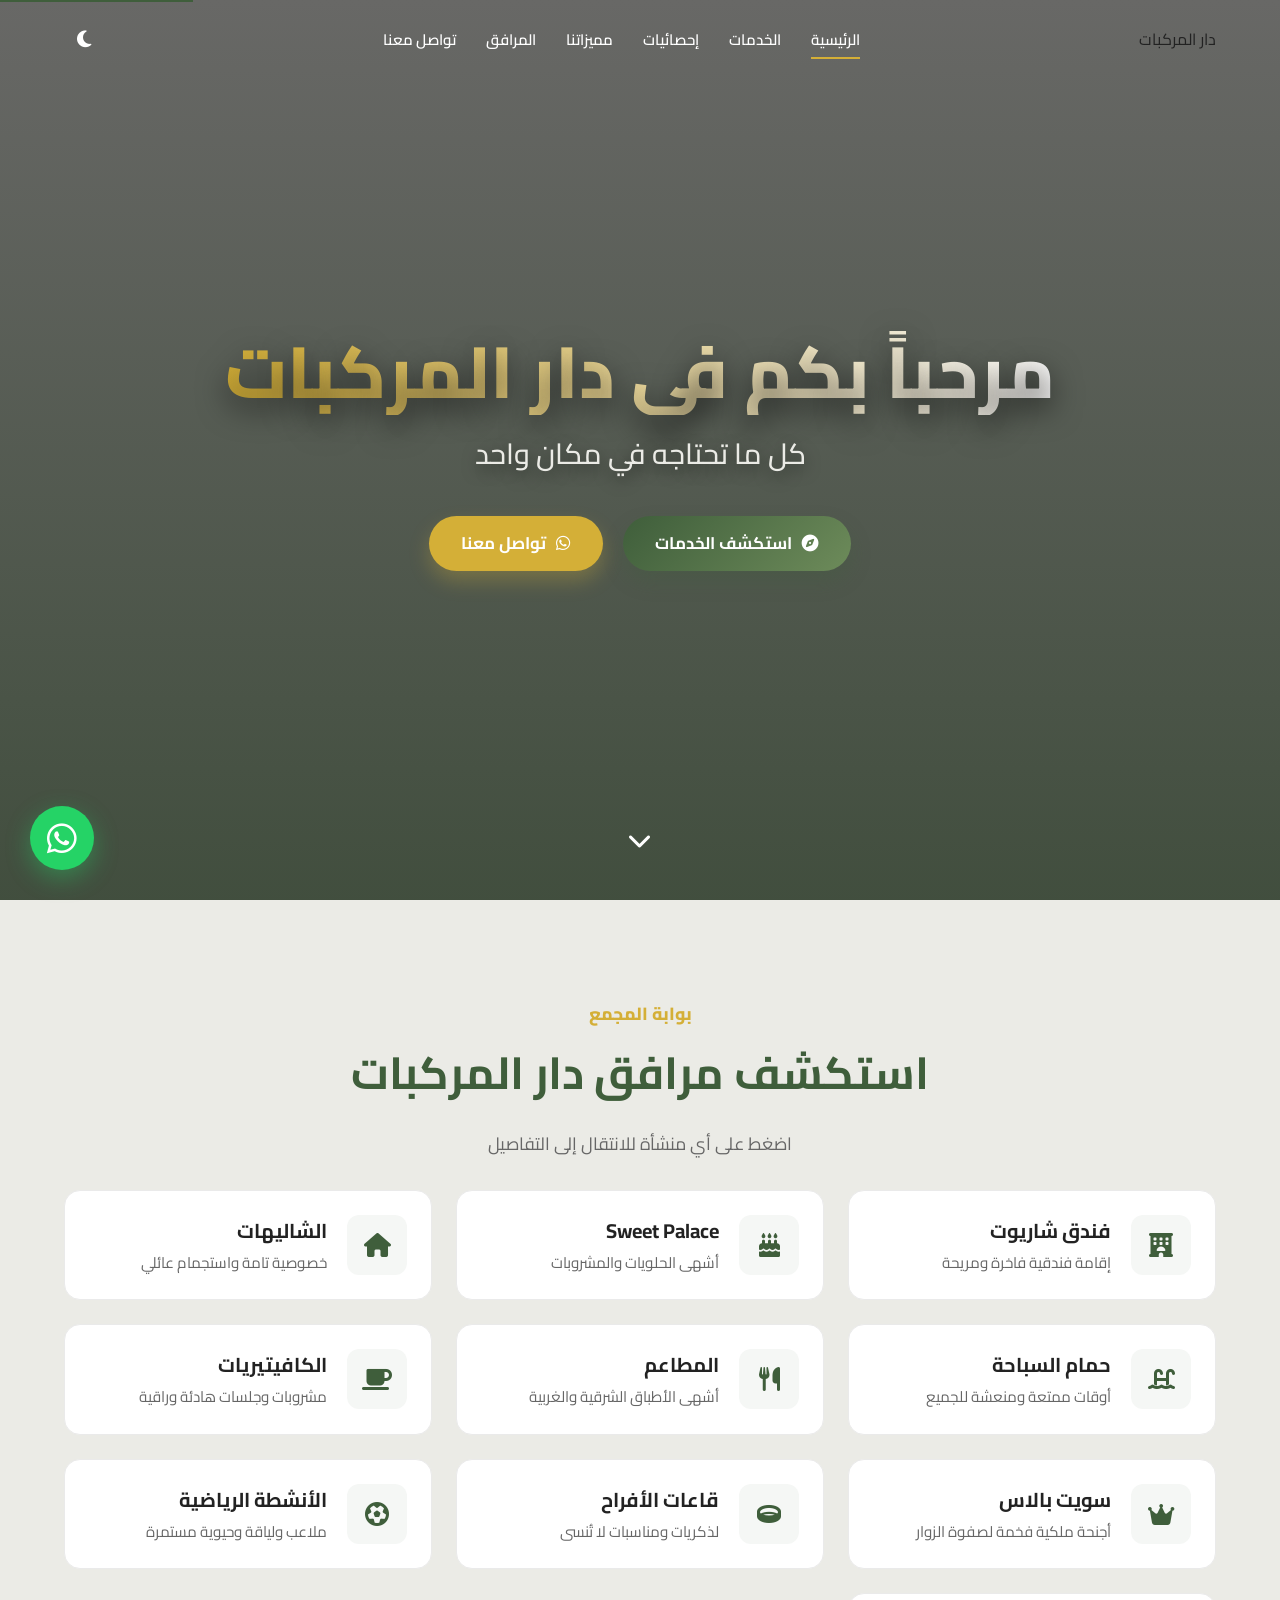
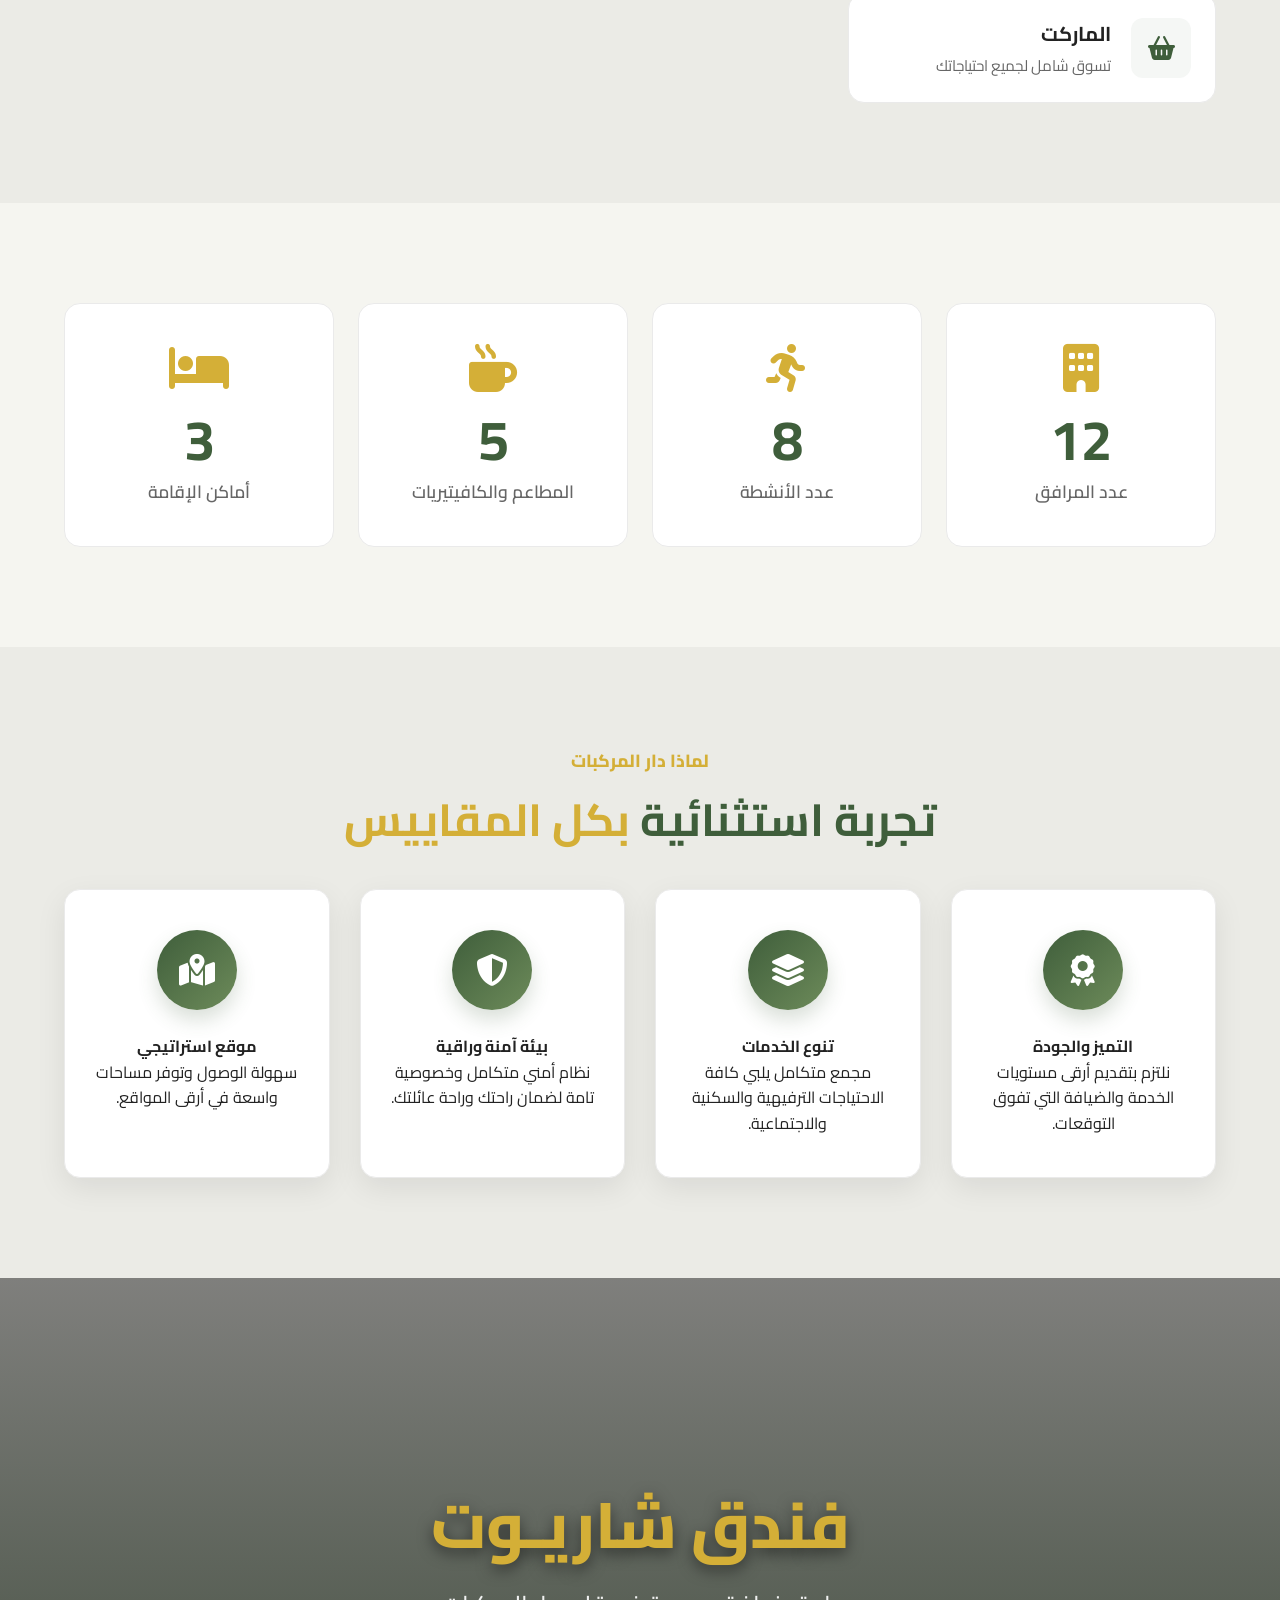
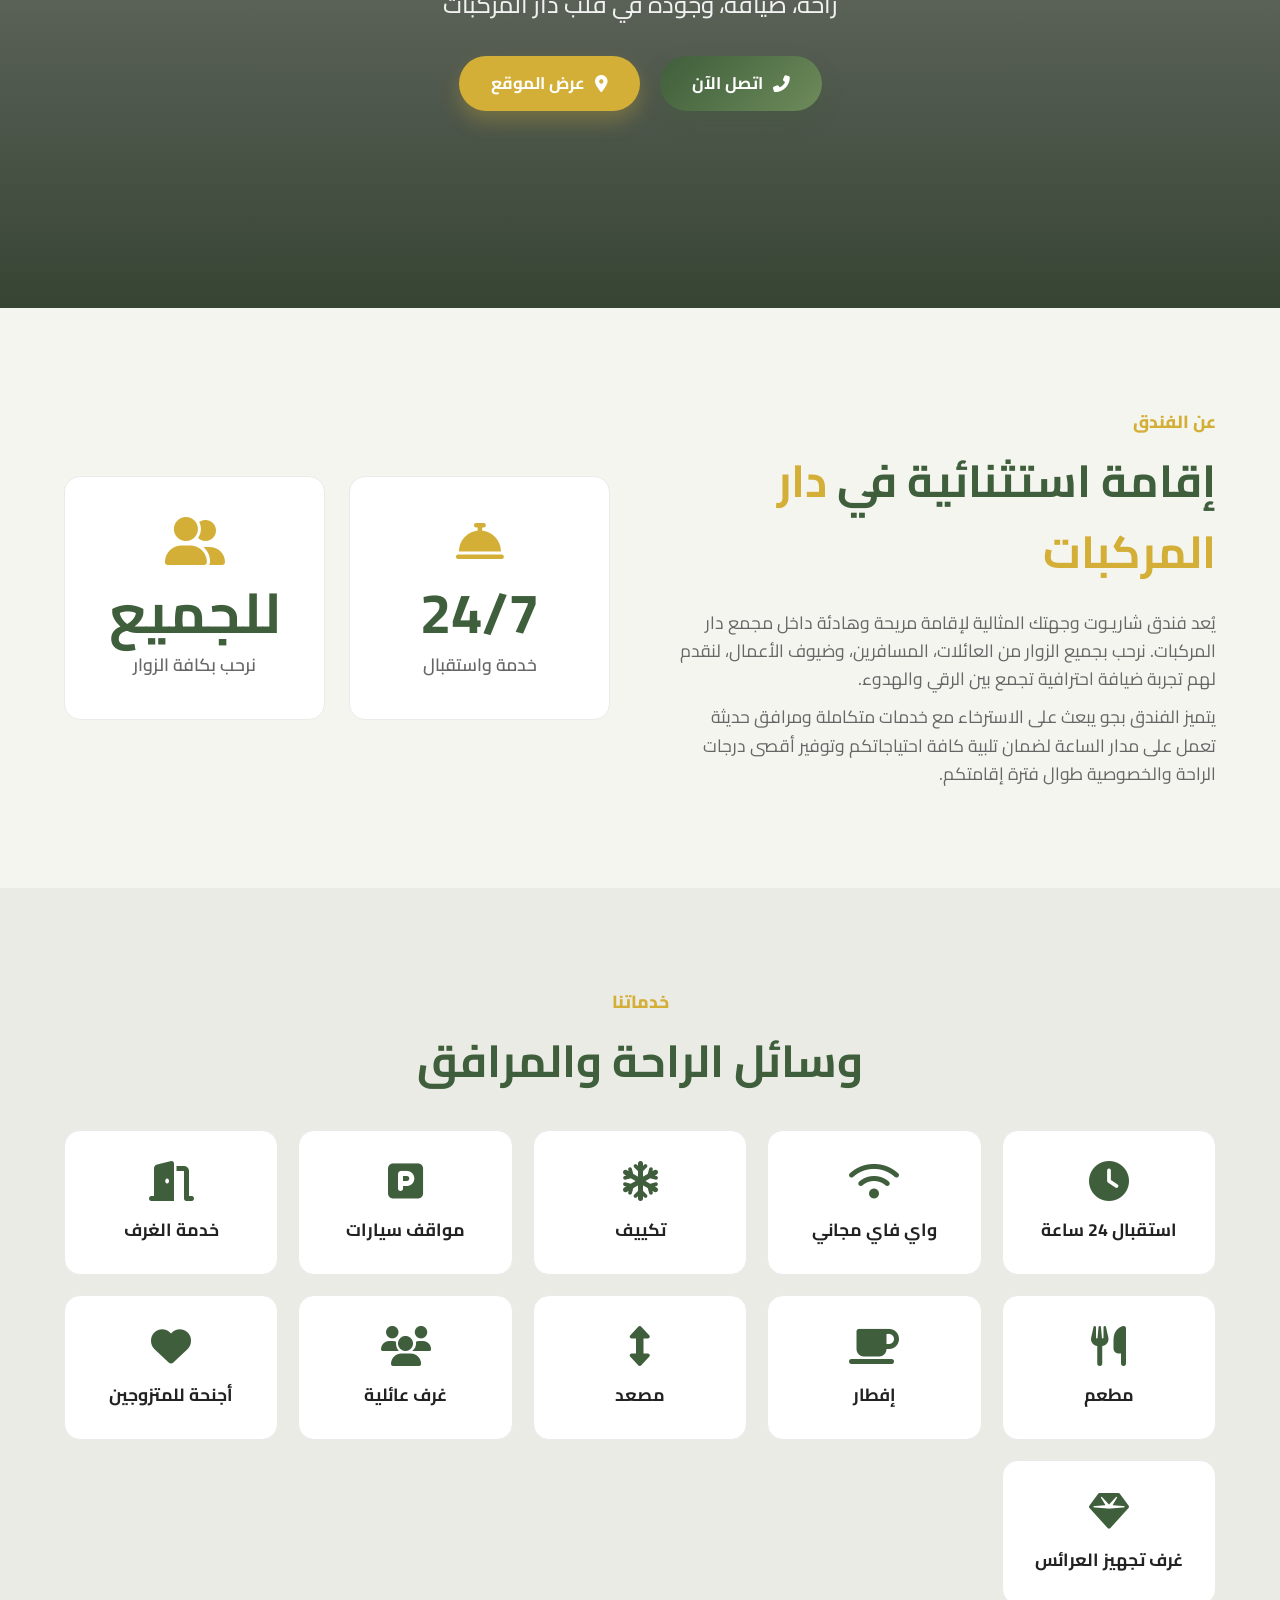
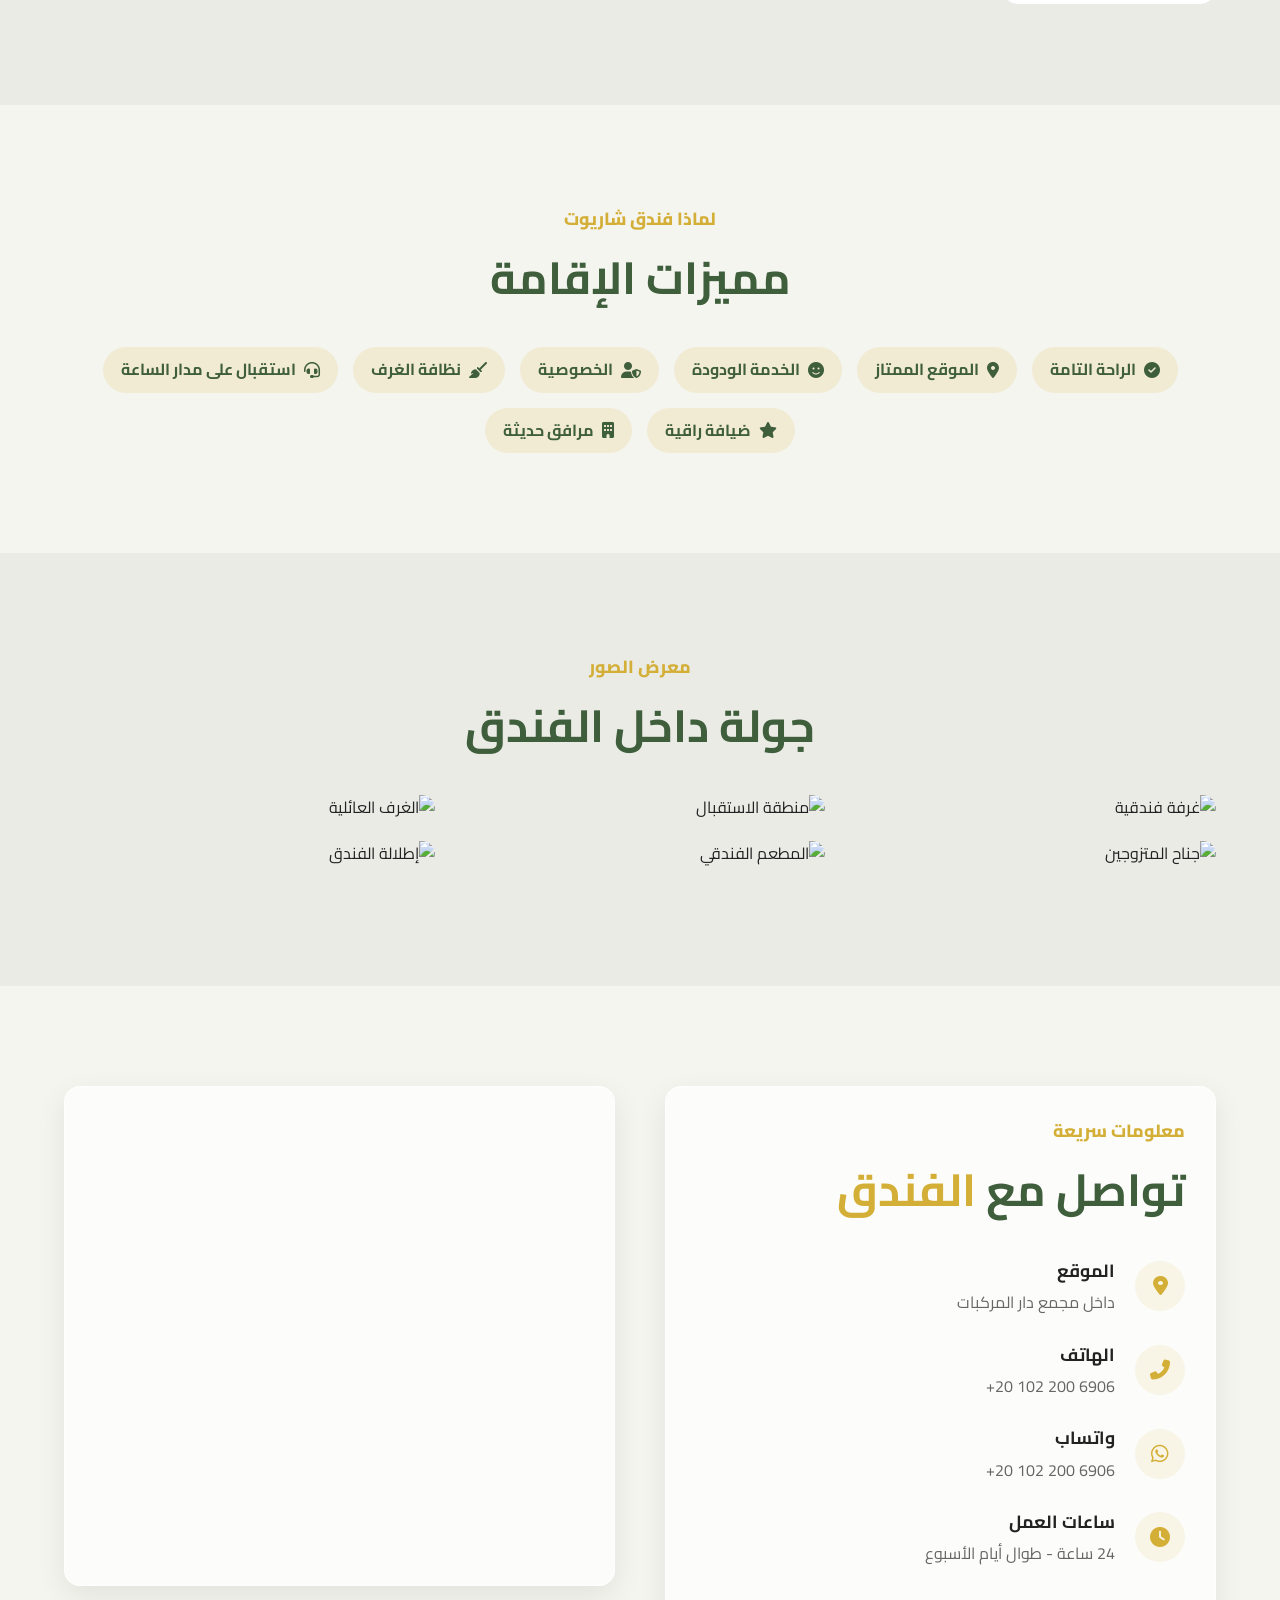
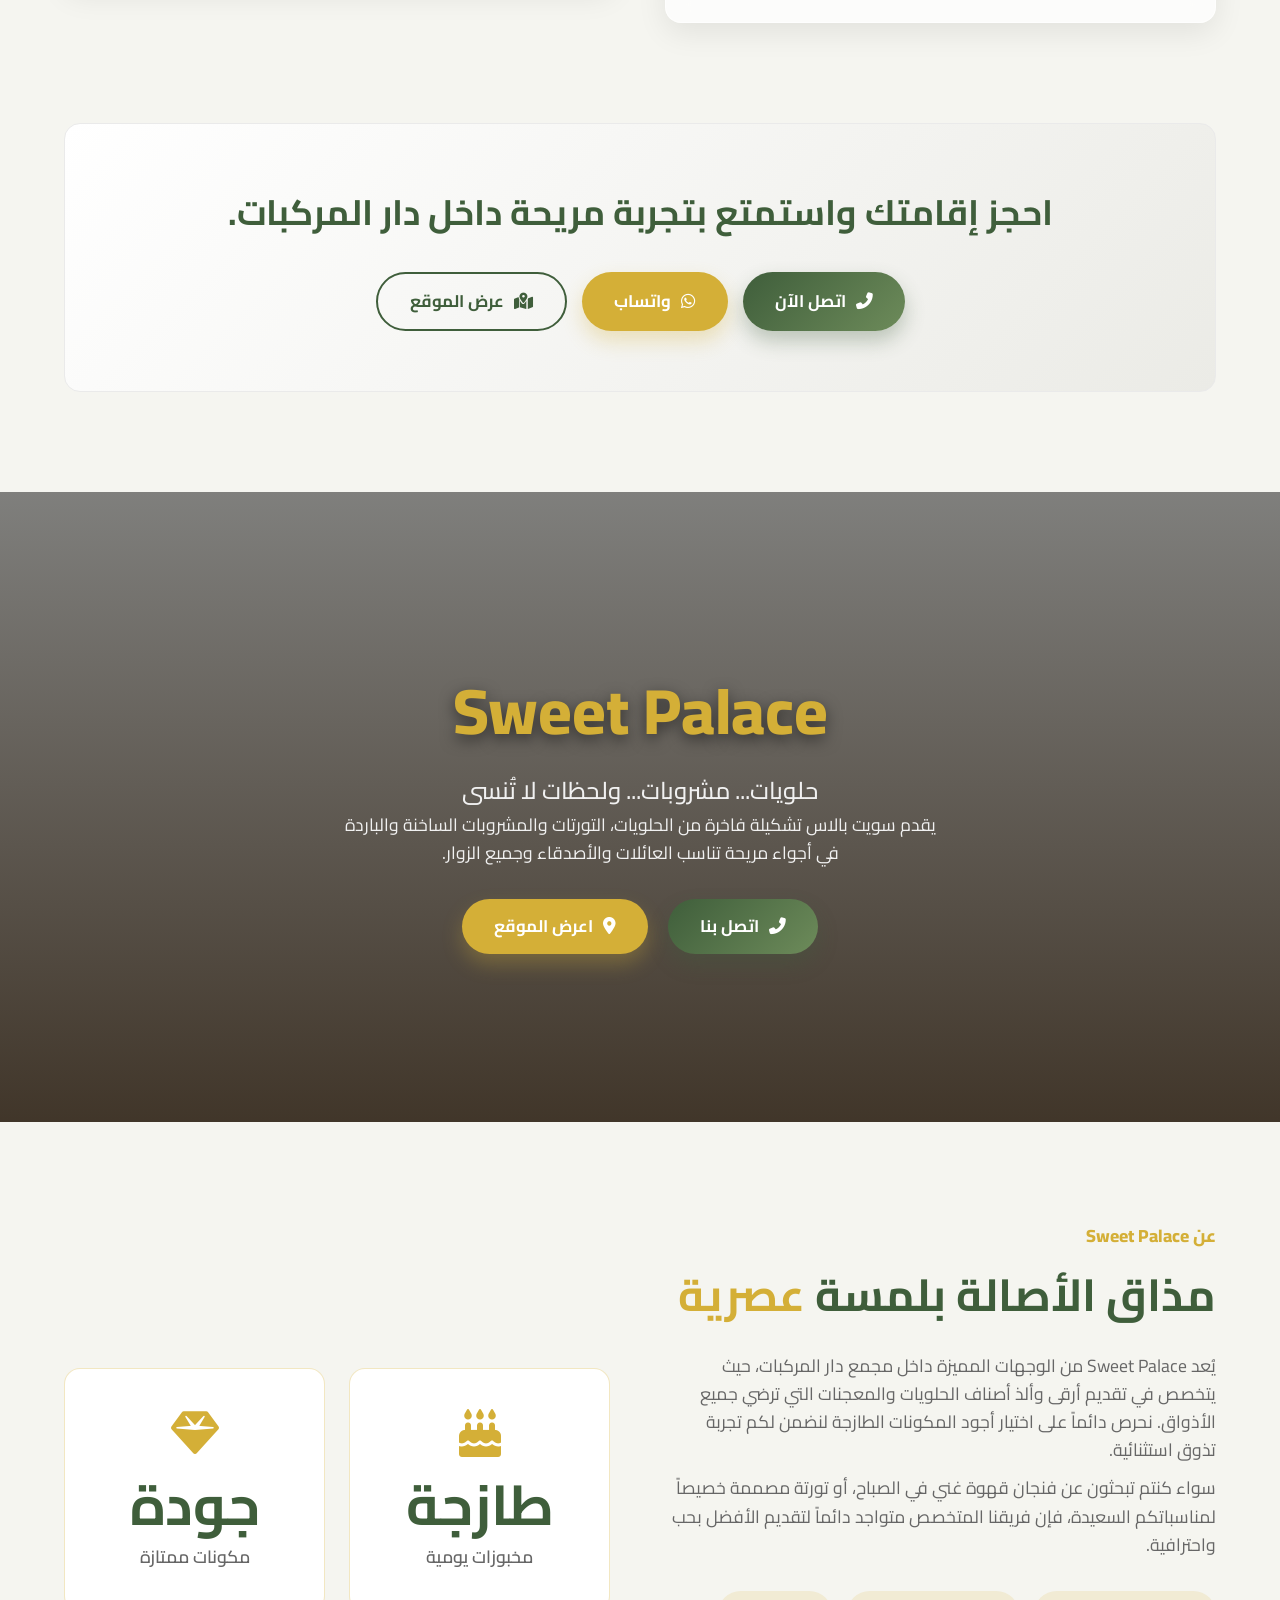
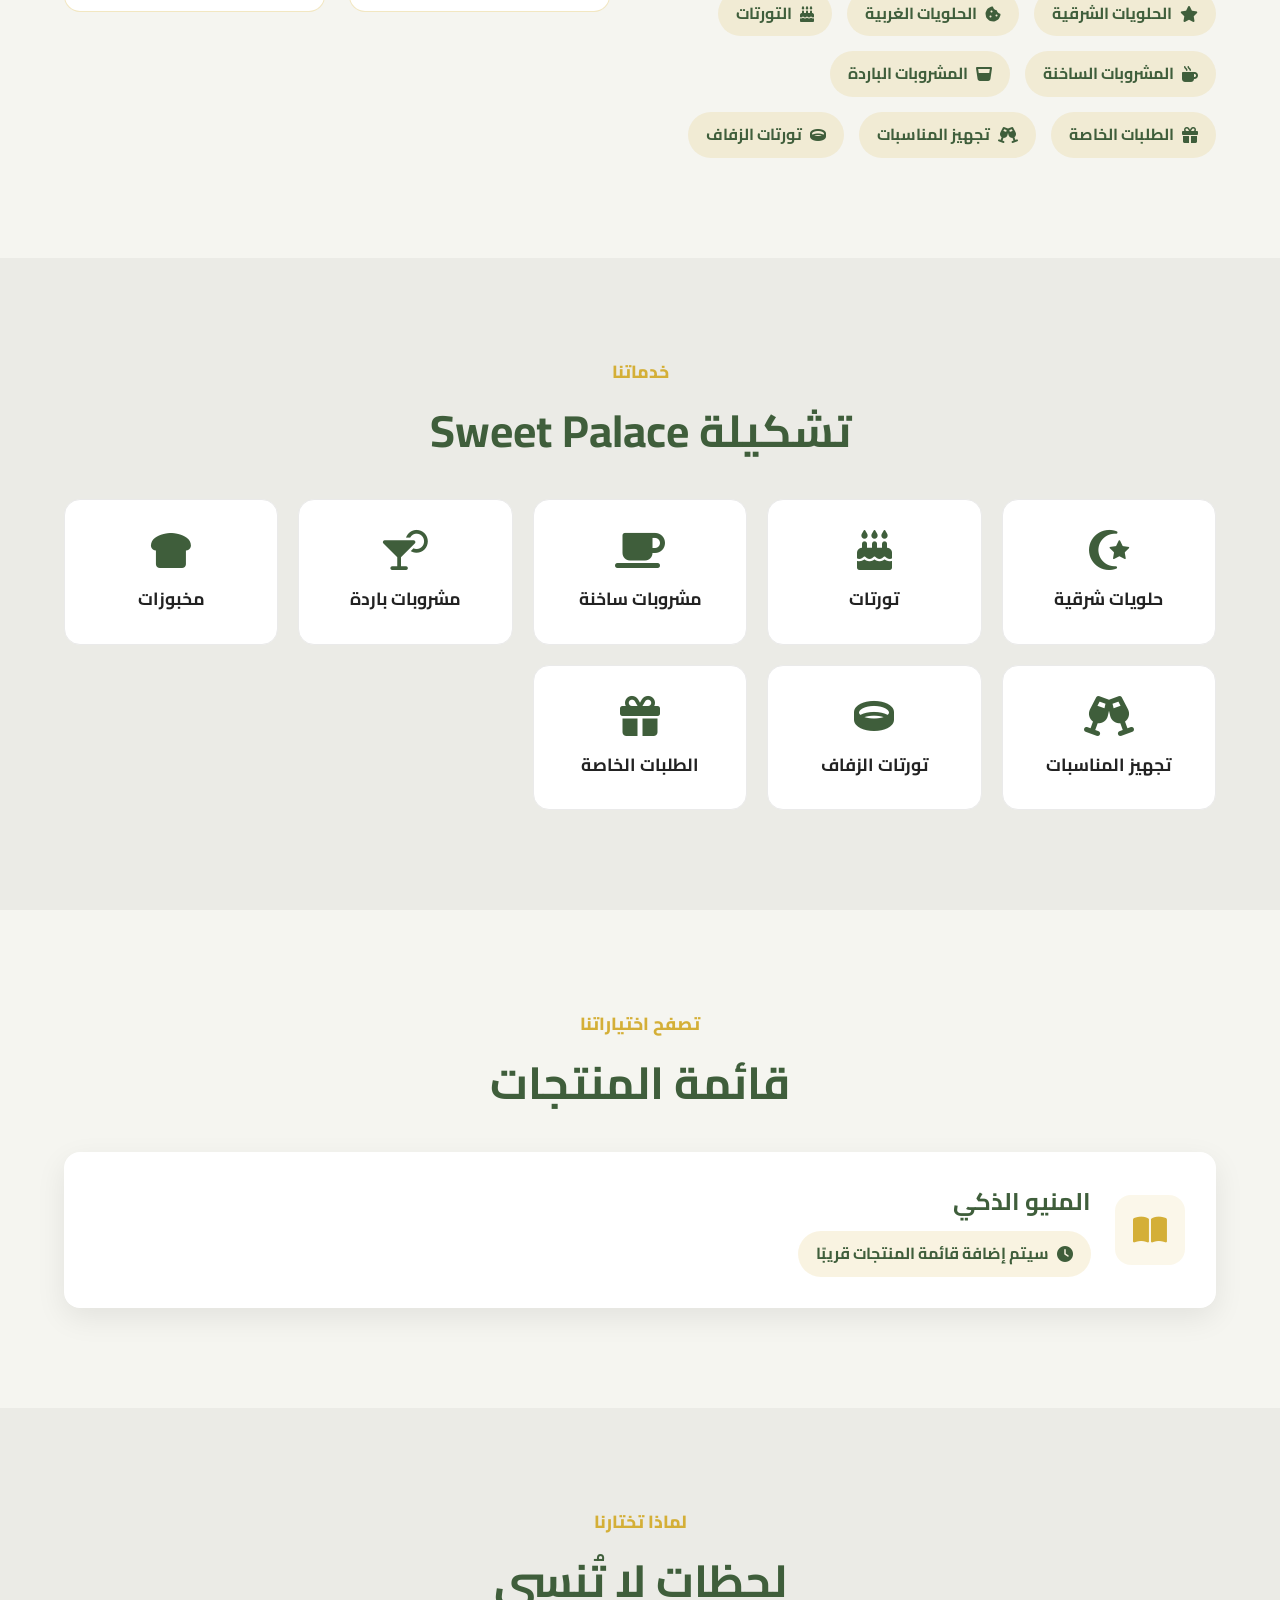
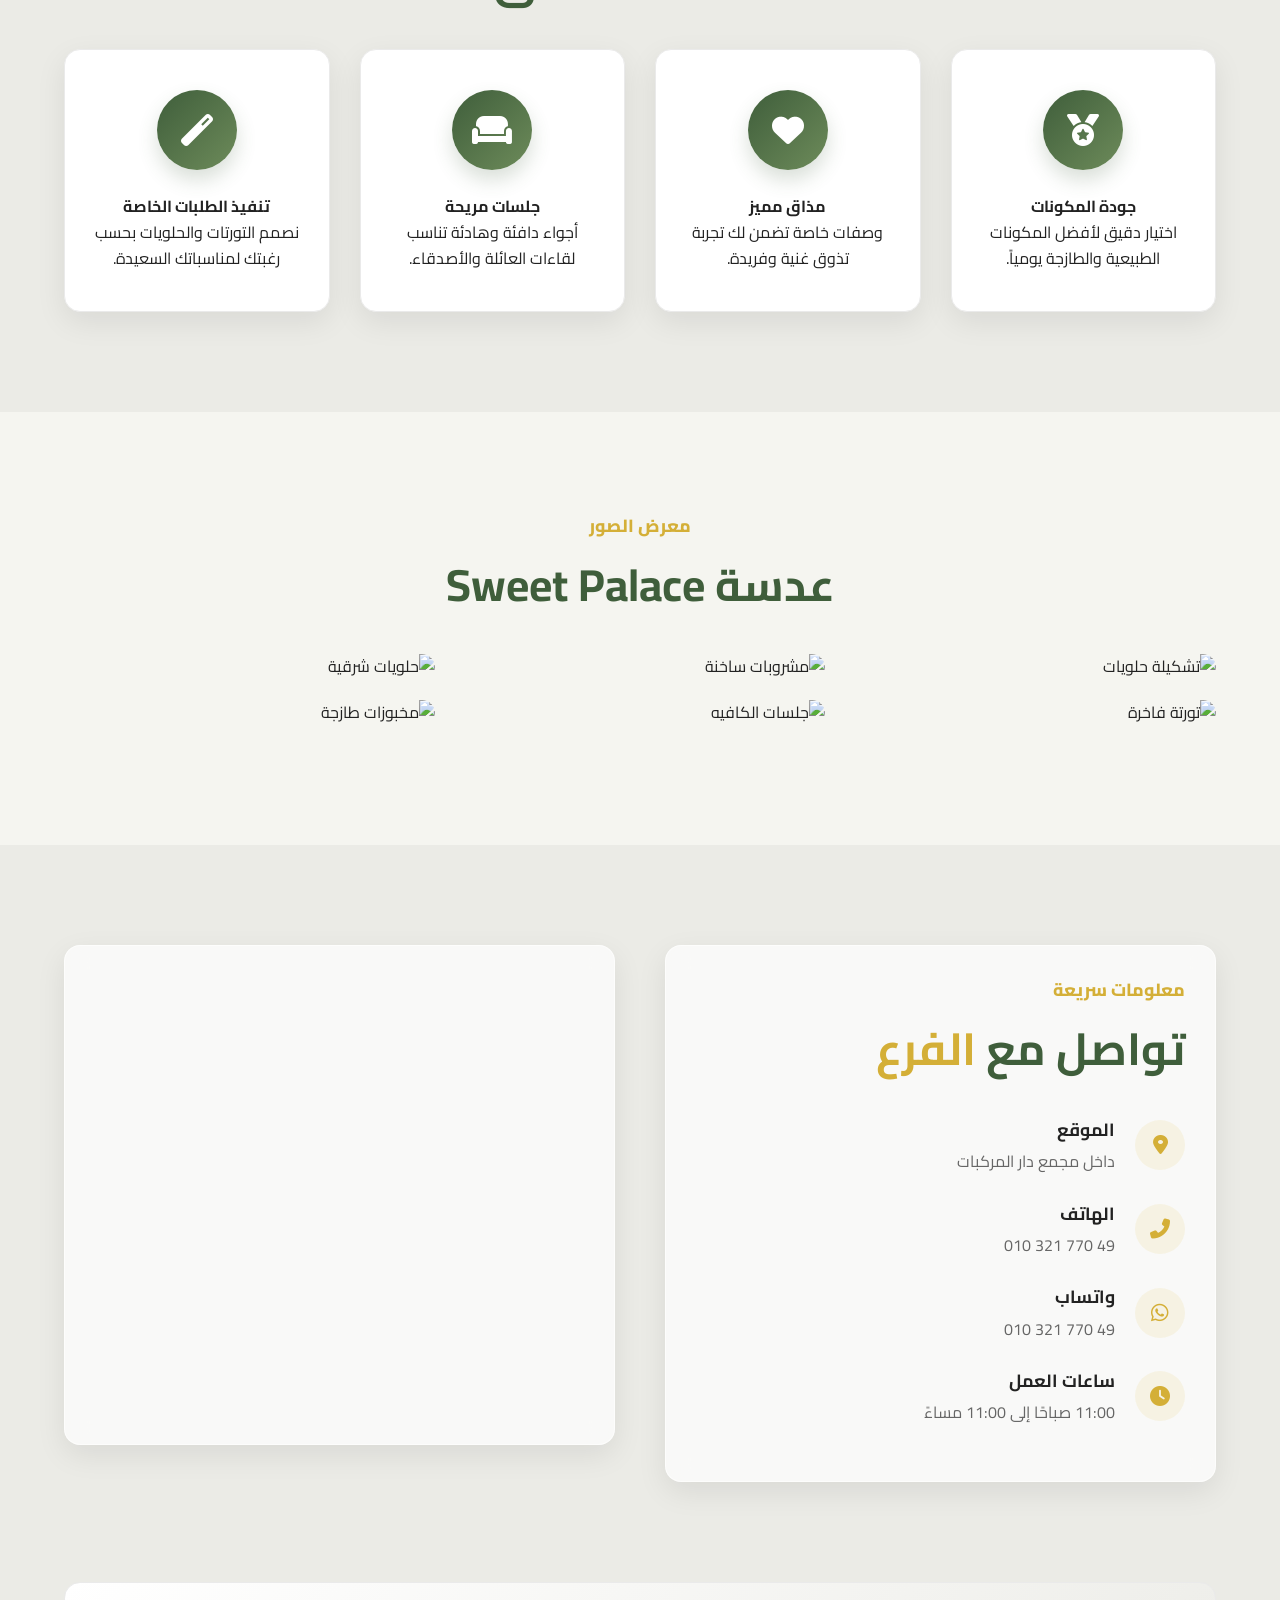
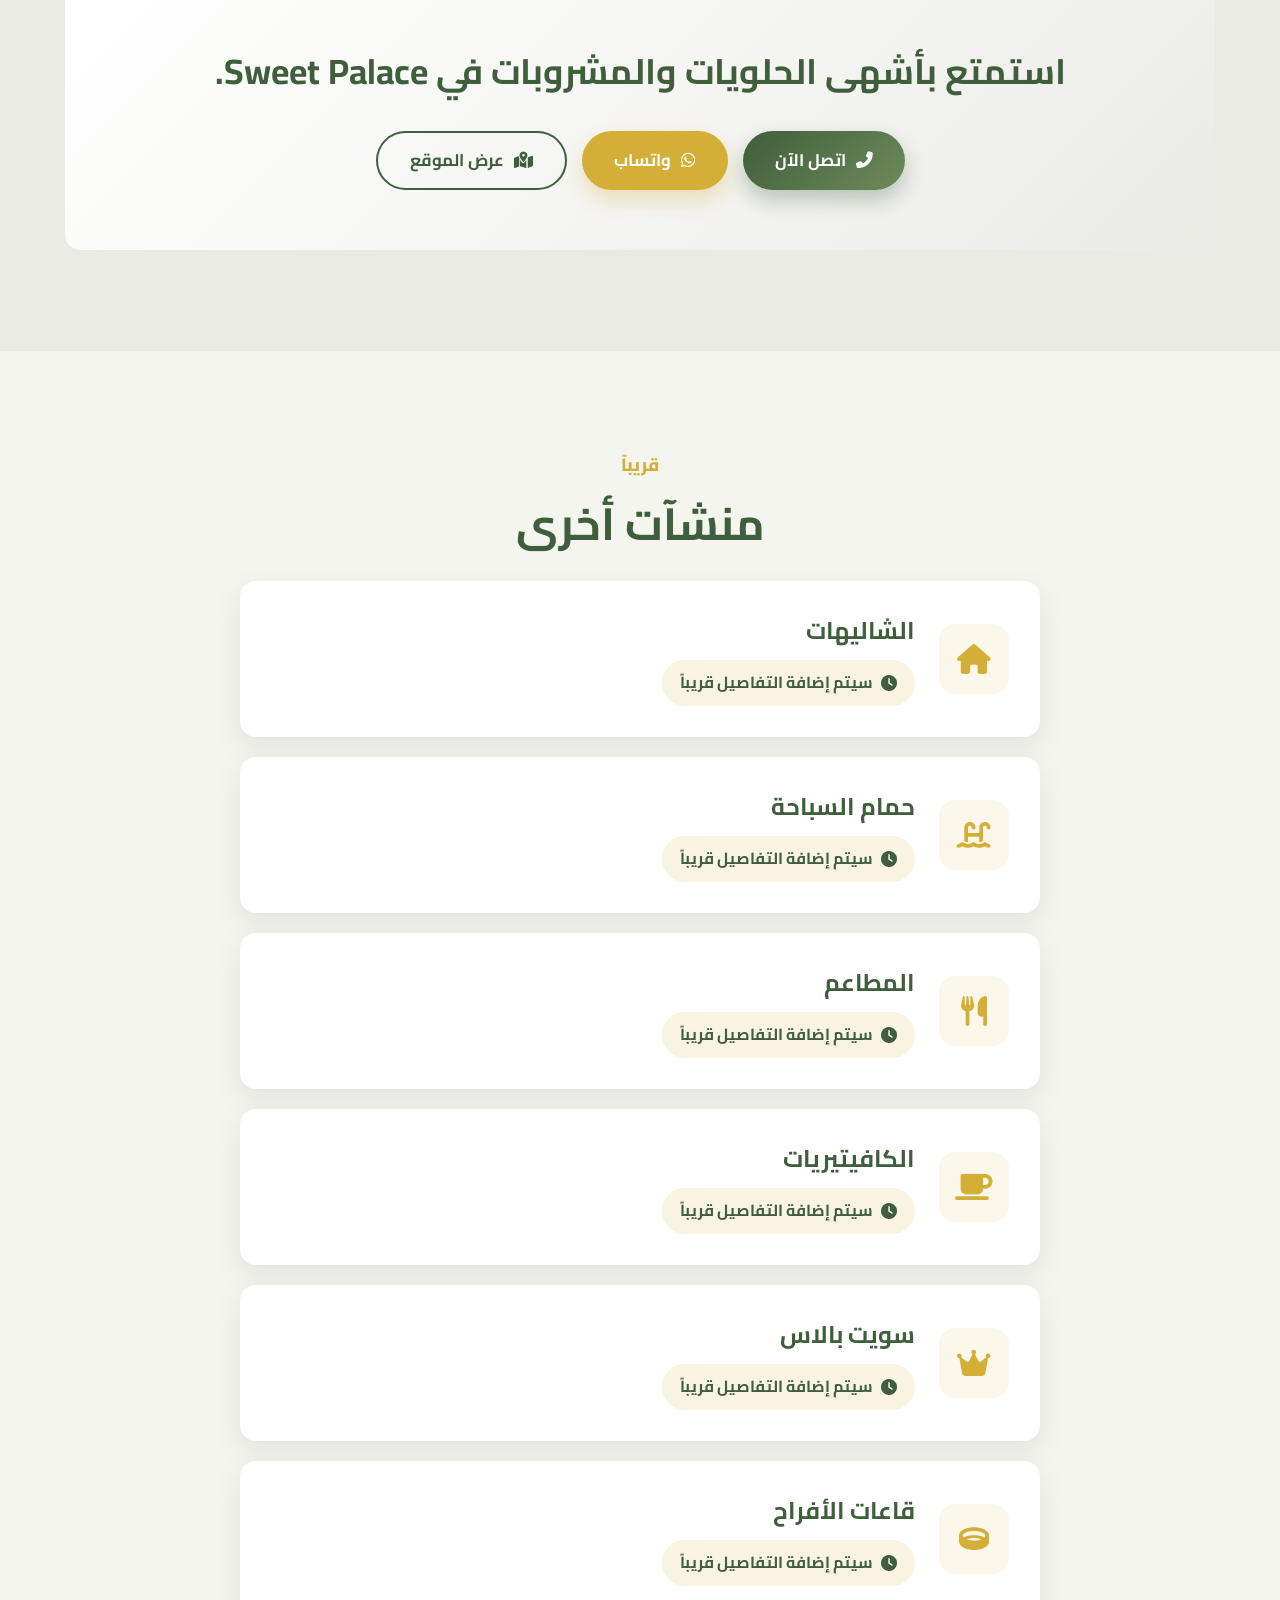
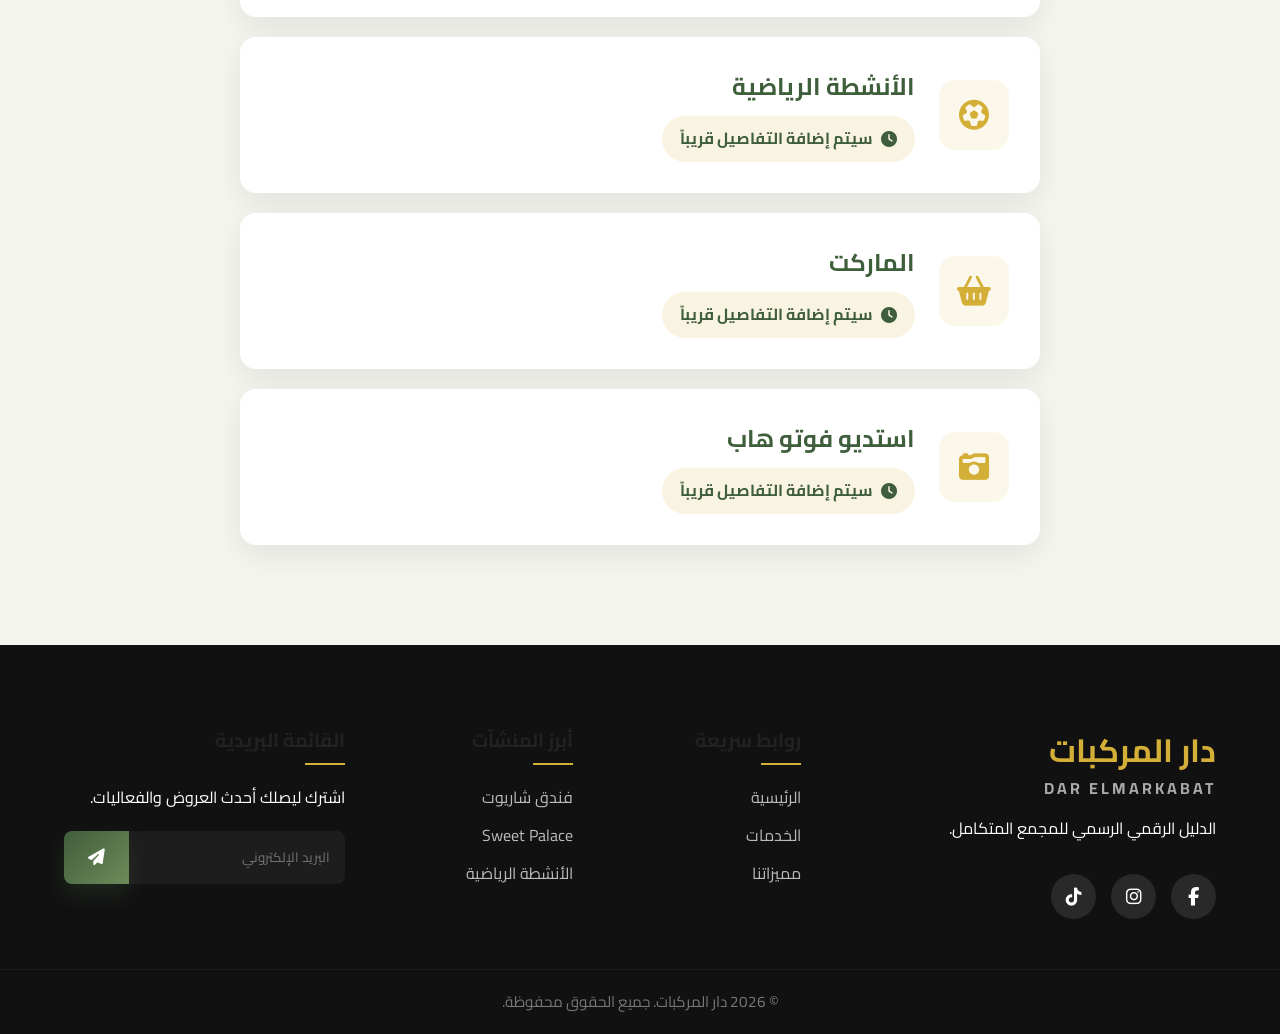
==== commit 8544832d: "Add files via upload" ====
--- a/Extension.html
+++ b/Extension.html
@@ -15,6 +15,15 @@
     <link href="https://fonts.googleapis.com/css2?family=Cairo:wght@400;500;600;700;800&display=swap" rel="stylesheet">
     <link rel="stylesheet" href="https://cdnjs.cloudflare.com/ajax/libs/font-awesome/6.4.0/css/all.min.css">
     <link rel="stylesheet" href="style.css">
+
+    <!-- Theme Initialization Script (Prevents FOUC - Flash of Unstyled Content) -->
+    <script>
+        const savedTheme = localStorage.getItem('theme');
+        const prefersDark = window.matchMedia('(prefers-color-scheme: dark)').matches;
+        if (savedTheme === 'dark' || (!savedTheme && prefersDark)) {
+            document.documentElement.classList.add('dark-theme');
+        }
+    </script>
 </head>
 <body>
 
@@ -40,9 +49,17 @@
                 <li role="none"><a href="#facilities-list" role="menuitem">المرافق</a></li>
                 <li role="none"><a href="#contact" role="menuitem">تواصل معنا</a></li>
             </ul>
-            <button class="hamburger" aria-label="فتح القائمة" aria-expanded="false" aria-controls="navbar">
-                <i class="fas fa-bars" aria-hidden="true"></i>
-            </button>
+            
+            <div class="nav-actions">
+                <!-- Theme Switcher -->
+                <button id="theme-toggle" class="theme-toggle" aria-label="تبديل المظهر">
+                    <i class="fas fa-moon" aria-hidden="true"></i>
+                </button>
+                
+                <button class="hamburger" aria-label="فتح القائمة" aria-expanded="false" aria-controls="navbar">
+                    <i class="fas fa-bars" aria-hidden="true"></i>
+                </button>
+            </div>
         </div>
     </nav>
 
@@ -58,7 +75,7 @@
                     <a href="#quick-access" class="btn btn-primary ripple" aria-label="استكشف خدمات دار المركبات">
                         <i class="fas fa-compass" aria-hidden="true"></i> استكشف الخدمات
                     </a>
-                    <a href="https://wa.me/201000000000" class="btn btn-secondary ripple" aria-label="تواصل معنا عبر واتساب" target="_blank" rel="noopener">
+                    <a href="https://wa.me/201070322434" class="btn btn-secondary ripple" aria-label="تواصل معنا عبر واتساب" target="_blank" rel="noopener">
                         <i class="fab fa-whatsapp" aria-hidden="true"></i> تواصل معنا
                     </a>
                 </div>
@@ -268,8 +285,8 @@
                     <div class="about-text reveal fade-in">
                         <h3 class="section-subtitle">عن الفندق</h3>
                         <h2 class="section-title">إقامة استثنائية في <span class="highlight">دار المركبات</span></h2>
-                        <p>يُعد فندق شاريـوت وجهتك المثالية لإقامة مريحة وهادئة داخل مجمع دار المركبات. نرحب بجميع الزوار من العائلات، المسافرين، وضيوف الأعمال، لنقدم لهم تجربة ضيافة احترافية تجمع بين الرقي والهدوء.</p>
-                        <p>يتميز الفندق بجو يبعث على الاسترخاء مع خدمات متكاملة ومرافق حديثة تعمل على مدار الساعة لضمان تلبية كافة احتياجاتكم وتوفير أقصى درجات الراحة والخصوصية طوال فترة إقامتكم.</p>
+                        <p class="section-desc" style="margin-right: 0;">يُعد فندق شاريـوت وجهتك المثالية لإقامة مريحة وهادئة داخل مجمع دار المركبات. نرحب بجميع الزوار من العائلات، المسافرين، وضيوف الأعمال، لنقدم لهم تجربة ضيافة احترافية تجمع بين الرقي والهدوء.</p>
+                        <p class="section-desc" style="margin-right: 0; margin-top: 10px;">يتميز الفندق بجو يبعث على الاسترخاء مع خدمات متكاملة ومرافق حديثة تعمل على مدار الساعة لضمان تلبية كافة احتياجاتكم وتوفير أقصى درجات الراحة والخصوصية طوال فترة إقامتكم.</p>
                     </div>
                     <div class="about-stats reveal slide-up">
                         <div class="stat-box glow-card">
@@ -372,13 +389,10 @@
             </div>
         </section>
 
-        <!-- SWEET PALACE SECTION (سويت بالاس للحلويات) -->
+        <!-- SWEET PALACE SECTION -->
         <section id="sweet-palace" class="facility-master-section">
-            
-            <!-- Sweet Palace Hero -->
             <div class="facility-hero">
                 <div class="facility-hero-bg" style="background-image: url('assets/sweet-palace/hero.jpg');"></div>
-                <!-- Warmer overlay applied dynamically for this section -->
                 <div class="facility-hero-overlay" style="background: linear-gradient(0deg, rgba(45, 33, 20, 0.9) 0%, rgba(10, 10, 10, 0.5) 100%);"></div>
                 <div class="facility-hero-content reveal slide-up">
                     <h2 class="facility-hero-title" style="color: var(--secondary);">Sweet Palace</h2>
@@ -391,14 +405,13 @@
                 </div>
             </div>
 
-            <!-- About Sweet Palace -->
             <div class="section">
                 <div class="container about-grid">
                     <div class="about-text reveal fade-in">
                         <h3 class="section-subtitle">عن Sweet Palace</h3>
                         <h2 class="section-title">مذاق الأصالة بلمسة <span class="highlight">عصرية</span></h2>
-                        <p>يُعد Sweet Palace من الوجهات المميزة داخل مجمع دار المركبات، حيث يتخصص في تقديم أرقى وألذ أصناف الحلويات والمعجنات التي ترضي جميع الأذواق. نحرص دائماً على اختيار أجود المكونات الطازجة لنضمن لكم تجربة تذوق استثنائية.</p>
-                        <p>سواء كنتم تبحثون عن فنجان قهوة غني في الصباح، أو تورتة مصممة خصيصاً لمناسباتكم السعيدة، فإن فريقنا المتخصص متواجد دائماً لتقديم الأفضل بحب واحترافية.</p>
+                        <p class="section-desc" style="margin-right: 0;">يُعد Sweet Palace من الوجهات المميزة داخل مجمع دار المركبات، حيث يتخصص في تقديم أرقى وألذ أصناف الحلويات والمعجنات التي ترضي جميع الأذواق. نحرص دائماً على اختيار أجود المكونات الطازجة لنضمن لكم تجربة تذوق استثنائية.</p>
+                        <p class="section-desc" style="margin-right: 0; margin-top: 10px;">سواء كنتم تبحثون عن فنجان قهوة غني في الصباح، أو تورتة مصممة خصيصاً لمناسباتكم السعيدة، فإن فريقنا المتخصص متواجد دائماً لتقديم الأفضل بحب واحترافية.</p>
                         
                         <div class="feature-tags-grid mt-4" style="justify-content: flex-start;">
                             <span class="feature-badge hover-lift"><i class="fas fa-star"></i> الحلويات الشرقية</span>
@@ -426,7 +439,6 @@
                 </div>
             </div>
 
-            <!-- Services -->
             <div class="section bg-light">
                 <div class="container reveal fade-in">
                     <h3 class="section-subtitle text-center">خدماتنا</h3>
@@ -444,23 +456,11 @@
                 </div>
             </div>
 
-            <!-- MENU SECTION (Reusable System) -->
             <div class="section">
                 <div class="container reveal slide-up">
                     <h3 class="section-subtitle text-center">تصفح اختياراتنا</h3>
                     <h2 class="section-title text-center">قائمة المنتجات</h2>
-                    
                     <div class="menu-grid mt-4">
-                        <!-- System built to automatically support images loaded here -->
-                        <!-- Example of active menu item (Commented for future use when images exist) -->
-                        <!--
-                        <div class="menu-item hover-zoom lightbox-trigger glow-card">
-                            <img src="assets/sweet-palace/menu/page1.jpg" alt="قائمة المشروبات والحلويات" loading="lazy">
-                            <div class="overlay"><i class="fas fa-search-plus"></i></div>
-                        </div>
-                        -->
-
-                        <!-- Elegant Placeholder (Displays if no images exist) -->
                         <article class="coming-soon-banner glass-card hover-lift" style="grid-column: 1 / -1;">
                             <div class="banner-icon"><i class="fas fa-book-open"></i></div>
                             <div class="banner-info">
@@ -472,7 +472,6 @@
                 </div>
             </div>
 
-            <!-- Why Sweet Palace -->
             <div class="section bg-light">
                 <div class="container text-center reveal fade-in">
                     <h3 class="section-subtitle">لماذا تختارنا</h3>
@@ -502,12 +501,10 @@
                 </div>
             </div>
 
-            <!-- Sweet Palace Gallery -->
             <div class="section">
                 <div class="container reveal slide-up">
                     <h3 class="section-subtitle text-center">معرض الصور</h3>
                     <h2 class="section-title text-center">عدسة Sweet Palace</h2>
-                    <!-- Fully responsive Masonry supporting 15+ images -->
                     <div class="masonry-grid mt-4">
                         <div class="masonry-item hover-zoom lightbox-trigger"><img src="assets/sweet-palace/1.jpg" alt="تشكيلة حلويات" loading="lazy"><div class="overlay"><i class="fas fa-expand-arrows-alt"></i></div></div>
                         <div class="masonry-item hover-zoom lightbox-trigger"><img src="assets/sweet-palace/2.jpg" alt="تورتة فاخرة" loading="lazy"><div class="overlay"><i class="fas fa-expand-arrows-alt"></i></div></div>
@@ -515,20 +512,10 @@
                         <div class="masonry-item hover-zoom lightbox-trigger"><img src="assets/sweet-palace/4.jpg" alt="جلسات الكافيه" loading="lazy"><div class="overlay"><i class="fas fa-expand-arrows-alt"></i></div></div>
                         <div class="masonry-item hover-zoom lightbox-trigger"><img src="assets/sweet-palace/5.jpg" alt="حلويات شرقية" loading="lazy"><div class="overlay"><i class="fas fa-expand-arrows-alt"></i></div></div>
                         <div class="masonry-item hover-zoom lightbox-trigger"><img src="assets/sweet-palace/6.jpg" alt="مخبوزات طازجة" loading="lazy"><div class="overlay"><i class="fas fa-expand-arrows-alt"></i></div></div>
-                        <div class="masonry-item hover-zoom lightbox-trigger"><img src="assets/sweet-palace/7.jpg" alt="تورتة زفاف" loading="lazy"><div class="overlay"><i class="fas fa-expand-arrows-alt"></i></div></div>
-                        <div class="masonry-item hover-zoom lightbox-trigger"><img src="assets/sweet-palace/8.jpg" alt="مشروب بارد" loading="lazy"><div class="overlay"><i class="fas fa-expand-arrows-alt"></i></div></div>
-                        <div class="masonry-item hover-zoom lightbox-trigger"><img src="assets/sweet-palace/9.jpg" alt="تفاصيل الحلويات" loading="lazy"><div class="overlay"><i class="fas fa-expand-arrows-alt"></i></div></div>
-                        <div class="masonry-item hover-zoom lightbox-trigger"><img src="assets/sweet-palace/10.jpg" alt="جلسات العائلات" loading="lazy"><div class="overlay"><i class="fas fa-expand-arrows-alt"></i></div></div>
-                        <div class="masonry-item hover-zoom lightbox-trigger"><img src="assets/sweet-palace/11.jpg" alt="عرض المنتجات" loading="lazy"><div class="overlay"><i class="fas fa-expand-arrows-alt"></i></div></div>
-                        <div class="masonry-item hover-zoom lightbox-trigger"><img src="assets/sweet-palace/12.jpg" alt="صناعة القهوة" loading="lazy"><div class="overlay"><i class="fas fa-expand-arrows-alt"></i></div></div>
-                        <div class="masonry-item hover-zoom lightbox-trigger"><img src="assets/sweet-palace/13.jpg" alt="بوكس الهدايا" loading="lazy"><div class="overlay"><i class="fas fa-expand-arrows-alt"></i></div></div>
-                        <div class="masonry-item hover-zoom lightbox-trigger"><img src="assets/sweet-palace/14.jpg" alt="شوكولاتة فاخرة" loading="lazy"><div class="overlay"><i class="fas fa-expand-arrows-alt"></i></div></div>
-                        <div class="masonry-item hover-zoom lightbox-trigger"><img src="assets/sweet-palace/15.jpg" alt="أجواء المكان" loading="lazy"><div class="overlay"><i class="fas fa-expand-arrows-alt"></i></div></div>
-                    </div>
-                </div>
-            </div>
-
-            <!-- Quick Info & Location -->
+                    </div>
+                </div>
+            </div>
+
             <div class="section bg-light">
                 <div class="container reveal slide-up">
                     <div class="contact-grid">
@@ -549,7 +536,6 @@
                 </div>
             </div>
 
-            <!-- Call To Action Banner -->
             <div class="section pt-0 bg-light">
                 <div class="container reveal fade-in">
                     <div class="cta-banner glow-card">
@@ -690,7 +676,8 @@
         </div>
     </footer>
 
-    <a href="https://wa.me/201000000000" class="floating-whatsapp whatsapp-btn ripple-container" target="_blank" rel="noopener" aria-label="تواصل عبر واتساب">
+    <!-- GLOBAL FLOATING WHATSAPP BUTTON -->
+    <a href="https://wa.me/201070322434" class="whatsapp-global entrance" target="_blank" rel="noopener" aria-label="تواصل مع دار المركبات عبر واتساب">
         <i class="fab fa-whatsapp"></i>
     </a>
 
@@ -710,4 +697,4 @@
 
     <script src="script.js" defer></script>
 </body>
-</html>
+</html>
--- a/style.css
+++ b/style.css
@@ -3,13 +3,53 @@
     --primary: #3F5E3B;
     --secondary: #D4AF37;
     --bg: #F5F5F0;
+    --bg-light: #EBEBE6;
     --card: #FFFFFF;
     --text: #222222;
+    --text-muted: #666666;
     --accent: #6D8B5A;
     --shadow: 0 10px 30px rgba(0, 0, 0, 0.08);
     --shadow-hover: 0 20px 40px rgba(0, 0, 0, 0.15);
+    --border-color: #eaeaea;
+    --glass-bg: rgba(255, 255, 255, 0.7);
+    --glass-border: rgba(255, 255, 255, 0.6);
+    --nav-bg: rgba(255, 255, 255, 0.90);
+    --nav-mobile-bg: rgba(255, 255, 255, 0.98);
+    --icon-bg: rgba(63, 94, 59, 0.05);
+    --footer-bg: #111111;
+    --mouse-glow: rgba(212, 175, 55, 0.06);
     --border-radius: 16px; 
     --transition: all 0.4s cubic-bezier(0.25, 0.8, 0.25, 1);
+}
+
+/* Premium Dark Mode Override */
+html.dark-theme {
+    --bg: #0D110E;
+    --bg-light: #141A15;
+    --card: #1A211B;
+    --primary: #4F7048;
+    --secondary: #D4AF37;
+    --text: #F4F4EF;
+    --text-muted: #B8BDB7;
+    --shadow: 0 10px 30px rgba(0, 0, 0, 0.4);
+    --shadow-hover: 0 20px 40px rgba(0, 0, 0, 0.6);
+    --border-color: rgba(255, 255, 255, 0.08);
+    --glass-bg: rgba(26, 33, 27, 0.7);
+    --glass-border: rgba(255, 255, 255, 0.08);
+    --nav-bg: rgba(13, 17, 14, 0.90);
+    --nav-mobile-bg: rgba(20, 26, 21, 0.98);
+    --icon-bg: rgba(79, 112, 72, 0.15);
+    --footer-bg: #080a08;
+    --mouse-glow: rgba(79, 112, 72, 0.15); /* Soft green glow for dark mode */
+}
+
+/* Smooth Theme Transition Class */
+html.theme-transition,
+html.theme-transition *,
+html.theme-transition *::before,
+html.theme-transition *::after {
+    transition: background-color 0.4s ease, border-color 0.4s ease, color 0.4s ease, box-shadow 0.4s ease !important;
+    transition-delay: 0s !important;
 }
 
 * {
@@ -91,7 +131,7 @@
 }
 
 .bg-light {
-    background-color: #EBEBE6;
+    background-color: var(--bg-light);
 }
 
 .highlight {
@@ -100,7 +140,7 @@
 
 .mt-4 { margin-top: 2rem; }
 .text-center { text-align: center; }
-.section-desc { color: #666; font-size: 1.1rem; max-width: 600px; margin: 0 auto; }
+.section-desc { color: var(--text-muted); font-size: 1.1rem; max-width: 600px; margin: 0 auto; }
 
 /* Loader */
 #loader {
@@ -144,7 +184,7 @@
 
 #navbar.scrolled {
     padding: 12px 0;
-    background: rgba(255, 255, 255, 0.90); 
+    background: var(--nav-bg); 
     backdrop-filter: blur(15px);
     -webkit-backdrop-filter: blur(15px);
     box-shadow: 0 4px 30px rgba(0, 0, 0, 0.05);
@@ -197,6 +237,45 @@
 
 .nav-links a:hover::after, .nav-links a.active::after {
     width: 100%;
+}
+
+.nav-actions {
+    display: flex;
+    align-items: center;
+    gap: 15px;
+}
+
+/* Theme Toggle Button */
+.theme-toggle {
+    background: transparent;
+    border: none;
+    color: #fff; 
+    font-size: 1.2rem;
+    cursor: pointer;
+    display: flex;
+    align-items: center;
+    justify-content: center;
+    width: 40px;
+    height: 40px;
+    border-radius: 50%;
+    transition: transform 0.3s cubic-bezier(0.25, 0.8, 0.25, 1), background-color 0.3s;
+}
+
+#navbar.scrolled .theme-toggle {
+    color: var(--text);
+}
+
+.theme-toggle:hover {
+    transform: scale(1.1) rotate(15deg);
+    background: rgba(255,255,255,0.1);
+}
+
+#navbar.scrolled .theme-toggle:hover {
+    background: rgba(0,0,0,0.05);
+}
+
+html.dark-theme #navbar.scrolled .theme-toggle:hover {
+    background: rgba(255,255,255,0.1);
 }
 
 .hamburger {
@@ -389,10 +468,10 @@
 
 /* Glass Card & Hover Lift */
 .glass-card {
-    background: rgba(255, 255, 255, 0.7);
+    background: var(--glass-bg);
     backdrop-filter: blur(12px);
     -webkit-backdrop-filter: blur(12px);
-    border: 1px solid rgba(255, 255, 255, 0.6);
+    border: 1px solid var(--glass-border);
     border-radius: var(--border-radius);
     padding: 30px;
     box-shadow: var(--shadow);
@@ -419,7 +498,7 @@
     content: "";
     position: absolute;
     top: 0; left: 0; right: 0; bottom: 0;
-    background: radial-gradient(800px circle at var(--mouse-x) var(--mouse-y), rgba(212, 175, 55, 0.06), transparent 40%);
+    background: radial-gradient(800px circle at var(--mouse-x) var(--mouse-y), var(--mouse-glow), transparent 40%);
     opacity: 0;
     transition: opacity 0.4s;
     z-index: -1;
@@ -440,7 +519,7 @@
 .access-card {
     display: block;
     padding: 24px;
-    border: 1px solid #eaeaea;
+    border: 1px solid var(--border-color);
     cursor: pointer;
     text-align: right;
 }
@@ -453,7 +532,7 @@
 
 .access-icon {
     width: 60px; height: 60px;
-    background: rgba(63, 94, 59, 0.05);
+    background: var(--icon-bg);
     color: var(--primary);
     border-radius: 12px;
     display: flex;
@@ -473,7 +552,7 @@
 
 .access-text p {
     font-size: 0.95rem;
-    color: #777;
+    color: var(--text-muted);
     margin: 0;
 }
 
@@ -513,7 +592,7 @@
 .stat-box {
     padding: 40px 20px;
     text-align: center;
-    border: 1px solid #eaeaea;
+    border: 1px solid var(--border-color);
 }
 
 .stat-box i {
@@ -538,7 +617,7 @@
 .stat-box p {
     font-weight: 600;
     font-size: 1.1rem;
-    color: #555;
+    color: var(--text-muted);
 }
 
 /* Why Us Section */
@@ -551,6 +630,7 @@
 .why-card {
     text-align: center;
     padding: 40px 24px;
+    border: 1px solid var(--border-color);
 }
 
 .icon-wrapper {
@@ -584,7 +664,7 @@
     display: flex;
     align-items: center;
     padding: 30px;
-    background: #fff;
+    background: var(--card);
     border-radius: var(--border-radius);
     scroll-margin-top: 100px; 
 }
@@ -607,7 +687,7 @@
     margin-bottom: 10px;
 }
 
-/* ----- FACILITY MASTER SECTION (HOTEL) ----- */
+/* ----- FACILITY MASTER SECTION (HOTEL & SWEET PALACE) ----- */
 .facility-master-section {
     position: relative;
     background-color: var(--bg);
@@ -677,7 +757,7 @@
 .service-card {
     text-align: center;
     padding: 30px 15px;
-    border: 1px solid #eaeaea;
+    border: 1px solid var(--border-color);
 }
 
 .service-card i {
@@ -707,8 +787,8 @@
 .cta-banner {
     padding: 60px;
     text-align: center;
-    background: linear-gradient(135deg, var(--card), #fcfcfc);
-    border: 1px solid #eaeaea;
+    background: linear-gradient(135deg, var(--card), var(--bg-light));
+    border: 1px solid var(--border-color);
 }
 
 .cta-banner h2 {
@@ -721,6 +801,59 @@
     gap: 15px;
     justify-content: center;
     flex-wrap: wrap;
+}
+
+/* ----- REUSABLE MENU SYSTEM ----- */
+.menu-grid {
+    display: grid;
+    grid-template-columns: repeat(auto-fill, minmax(300px, 1fr));
+    gap: 24px;
+}
+
+.menu-item {
+    position: relative;
+    border-radius: var(--border-radius);
+    overflow: hidden;
+    cursor: pointer;
+    box-shadow: var(--shadow);
+    background: var(--card);
+}
+
+.menu-item img {
+    width: 100%;
+    height: auto;
+    display: block;
+    transition: transform 0.5s cubic-bezier(0.25, 0.8, 0.25, 1);
+}
+
+.menu-item .overlay {
+    position: absolute;
+    top: 0; left: 0; right: 0; bottom: 0;
+    background: rgba(212, 175, 55, 0.5);
+    display: flex;
+    justify-content: center;
+    align-items: center;
+    opacity: 0;
+    transition: var(--transition);
+}
+
+.menu-item .overlay i {
+    color: #fff;
+    font-size: 2.5rem;
+    transform: scale(0.5);
+    transition: var(--transition);
+}
+
+.menu-item:hover img {
+    transform: scale(1.03);
+}
+
+.menu-item:hover .overlay {
+    opacity: 1;
+}
+
+.menu-item:hover .overlay i {
+    transform: scale(1);
 }
 
 /* Image Gallery System & Masonry */
@@ -783,7 +916,7 @@
     z-index: 20000;
     left: 0; top: 0;
     width: 100%; height: 100%;
-    background-color: rgba(0,0,0,0.95);
+    background-color: rgba(0,0,0,0.95); /* Keep dark overlay always */
     backdrop-filter: blur(8px);
 }
 
@@ -904,7 +1037,7 @@
 }
 
 .info-text span {
-    color: #666;
+    color: var(--text-muted);
 }
 
 .map-container {
@@ -920,7 +1053,7 @@
 
 /* Footer */
 .footer {
-    background: #111;
+    background: var(--footer-bg);
     color: #fff;
     padding: 80px 0 20px;
 }
@@ -1028,11 +1161,13 @@
     font-size: 0.95rem;
 }
 
-/* Floating WhatsApp */
-.floating-whatsapp {
+/* GLOBAL FLOATING WHATSAPP BUTTON */
+.whatsapp-global {
     position: fixed;
-    bottom: 30px; left: 30px;
-    width: 64px; height: 64px;
+    bottom: 30px; 
+    left: 30px; /* Logical bottom left */
+    width: 64px; 
+    height: 64px;
     background-color: #25D366;
     color: #fff;
     border-radius: 50%;
@@ -1041,24 +1176,38 @@
     align-items: center;
     font-size: 34px;
     box-shadow: 0 8px 25px rgba(37, 211, 102, 0.4);
-    z-index: 1000;
-    animation: floatWA 3s ease-in-out infinite;
-    transition: transform 0.3s cubic-bezier(0.175, 0.885, 0.32, 1.275);
-}
-
-.floating-whatsapp:hover {
+    z-index: 10000;
+    transition: transform 0.3s cubic-bezier(0.175, 0.885, 0.32, 1.275), box-shadow 0.3s;
+}
+
+.whatsapp-global:hover {
     background-color: #128C7E;
-    transform: scale(1.15) translateY(-5px);
+    transform: scale(1.15);
+    box-shadow: 0 12px 30px rgba(37, 211, 102, 0.6), 0 0 20px rgba(37, 211, 102, 0.4);
     animation-play-state: paused;
 }
 
-@keyframes floatWA {
-    0% { transform: translateY(0); }
-    50% { transform: translateY(-8px); }
-    100% { transform: translateY(0); }
-}
-
-/* Animations */
+.whatsapp-global:active {
+    transform: scale(0.95);
+}
+
+/* Global WhatsApp Animations */
+@keyframes pulse-wa {
+    0% { transform: scale(1); box-shadow: 0 8px 25px rgba(37, 211, 102, 0.4); }
+    50% { transform: scale(1.05); box-shadow: 0 12px 30px rgba(37, 211, 102, 0.6), 0 0 15px rgba(37, 211, 102, 0.3); }
+    100% { transform: scale(1); box-shadow: 0 8px 25px rgba(37, 211, 102, 0.4); }
+}
+
+@keyframes slideInWa {
+    from { transform: translateY(100px) scale(0.5); opacity: 0; }
+    to { transform: translateY(0) scale(1); opacity: 1; }
+}
+
+.whatsapp-global.entrance {
+    animation: slideInWa 1s cubic-bezier(0.175, 0.885, 0.32, 1.275) forwards, pulse-wa 3s infinite 1s;
+}
+
+/* Base Reveal Animations */
 .reveal {
     opacity: 0;
     transition: all 0.8s cubic-bezier(0.25, 0.8, 0.25, 1);
@@ -1079,7 +1228,7 @@
 
 /* Responsive & Mobile Optimizations (Premium App Feel) */
 @media (max-width: 992px) {
-    .quick-access-grid, .services-grid {
+    .quick-access-grid, .services-grid, .menu-grid {
         grid-template-columns: repeat(auto-fill, minmax(280px, 1fr));
     }
     .footer-grid, .about-grid, .contact-grid {
@@ -1102,7 +1251,7 @@
         position: fixed;
         right: -100%; top: 68px; 
         flex-direction: column;
-        background: rgba(255, 255, 255, 0.98);
+        background: var(--nav-mobile-bg);
         backdrop-filter: blur(10px);
         -webkit-backdrop-filter: blur(10px);
         width: 100%;
@@ -1131,7 +1280,7 @@
     .hero-buttons { flex-direction: column; width: 100%; }
     .hero-buttons .btn { width: 100%; }
     
-    .quick-access-grid, .services-grid {
+    .quick-access-grid, .services-grid, .menu-grid {
         grid-template-columns: 1fr; 
         gap: 16px;
     }
@@ -1187,56 +1336,13 @@
     .cta-buttons .btn {
         width: 100%;
     }
-  /* ----- REUSABLE MENU SYSTEM ----- */
-.menu-grid {
-    display: grid;
-    grid-template-columns: repeat(auto-fill, minmax(300px, 1fr));
-    gap: 24px;
-}
-
-.menu-item {
-    position: relative;
-    border-radius: var(--border-radius);
-    overflow: hidden;
-    cursor: pointer;
-    box-shadow: var(--shadow);
-    background: #fff;
-}
-
-.menu-item img {
-    width: 100%;
-    height: auto;
-    display: block;
-    transition: transform 0.5s cubic-bezier(0.25, 0.8, 0.25, 1);
-}
-
-.menu-item .overlay {
-    position: absolute;
-    top: 0; left: 0; right: 0; bottom: 0;
-    background: rgba(212, 175, 55, 0.5); /* Warmer gold overlay specifically for menus */
-    display: flex;
-    justify-content: center;
-    align-items: center;
-    opacity: 0;
-    transition: var(--transition);
-}
-
-.menu-item .overlay i {
-    color: #fff;
-    font-size: 2.5rem;
-    transform: scale(0.5);
-    transition: var(--transition);
-}
-
-.menu-item:hover img {
-    transform: scale(1.03);
-}
-
-.menu-item:hover .overlay {
-    opacity: 1;
-}
-
-.menu-item:hover .overlay i {
-    transform: scale(1);
-
-}
+
+    /* Mobile Global WhatsApp Adjustment */
+    .whatsapp-global {
+        width: 56px; 
+        height: 56px;
+        font-size: 30px;
+        bottom: 20px; 
+        left: 20px;
+    }
+}
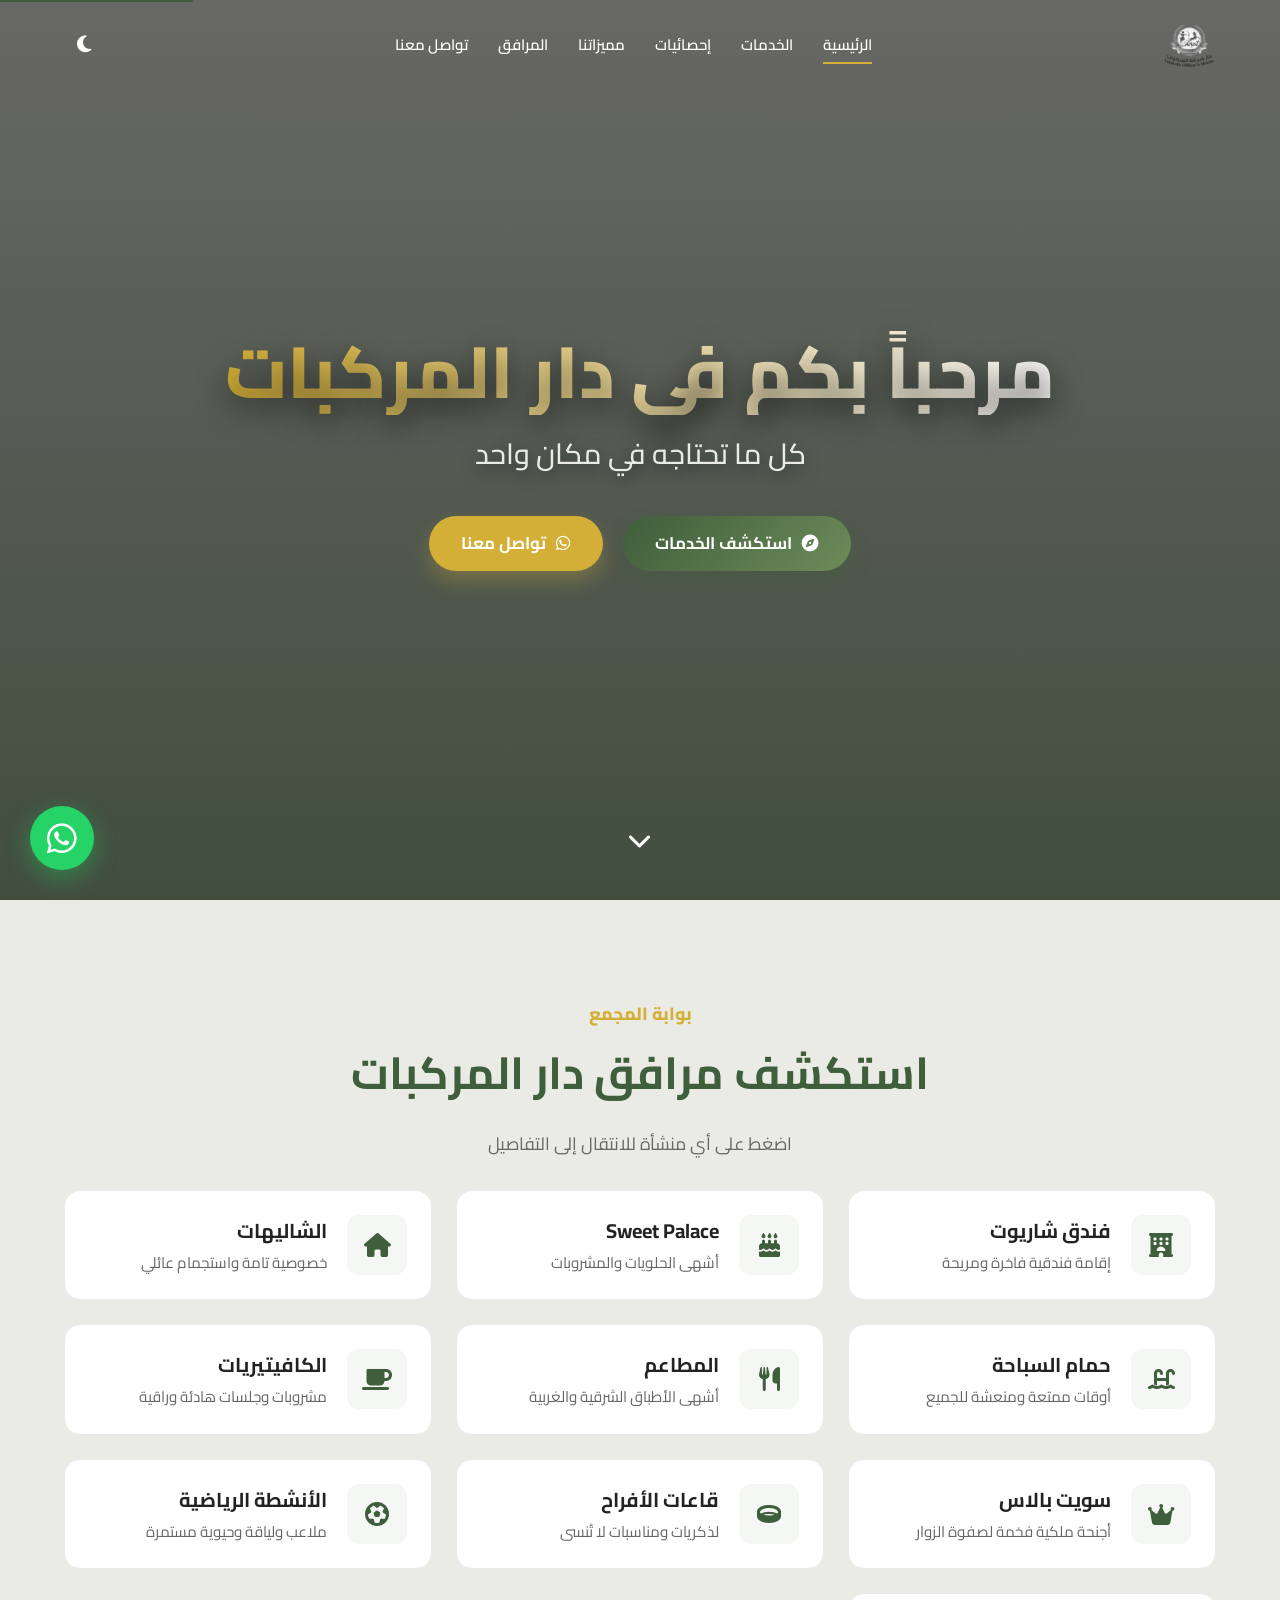
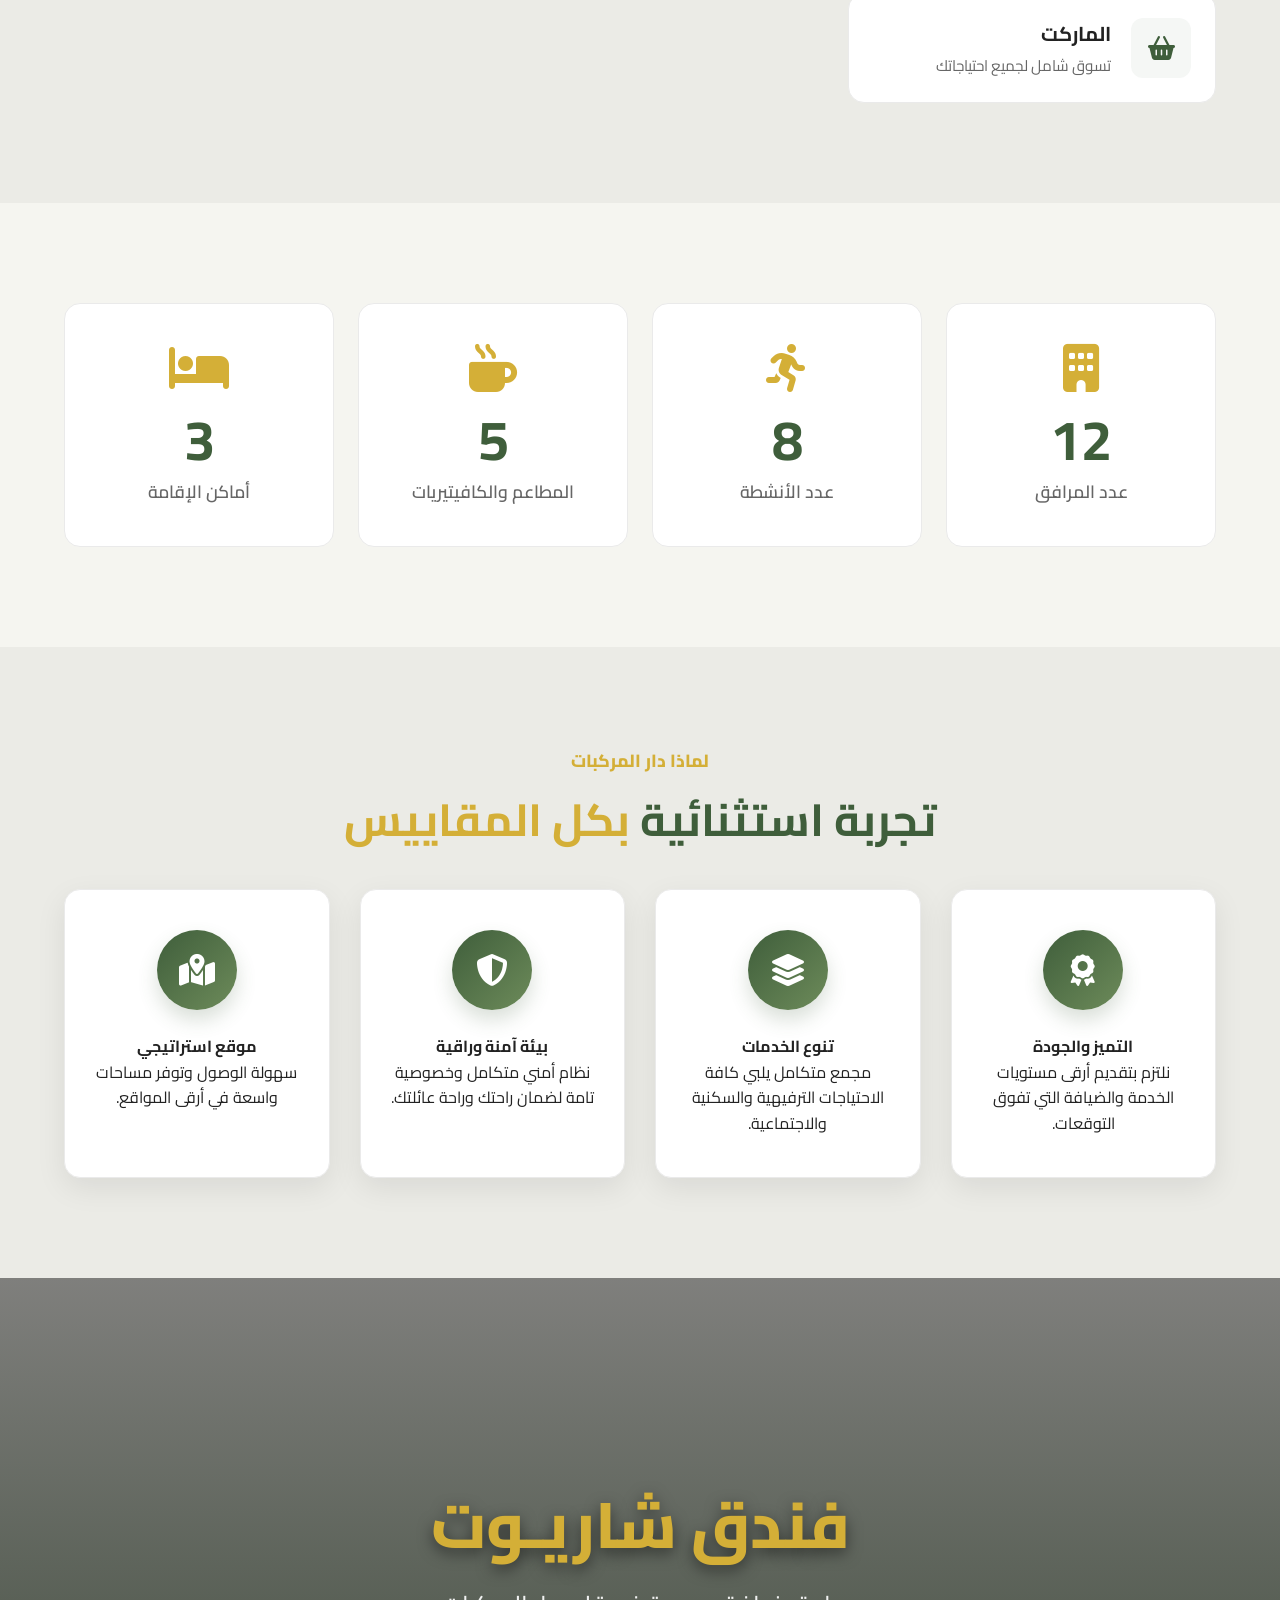
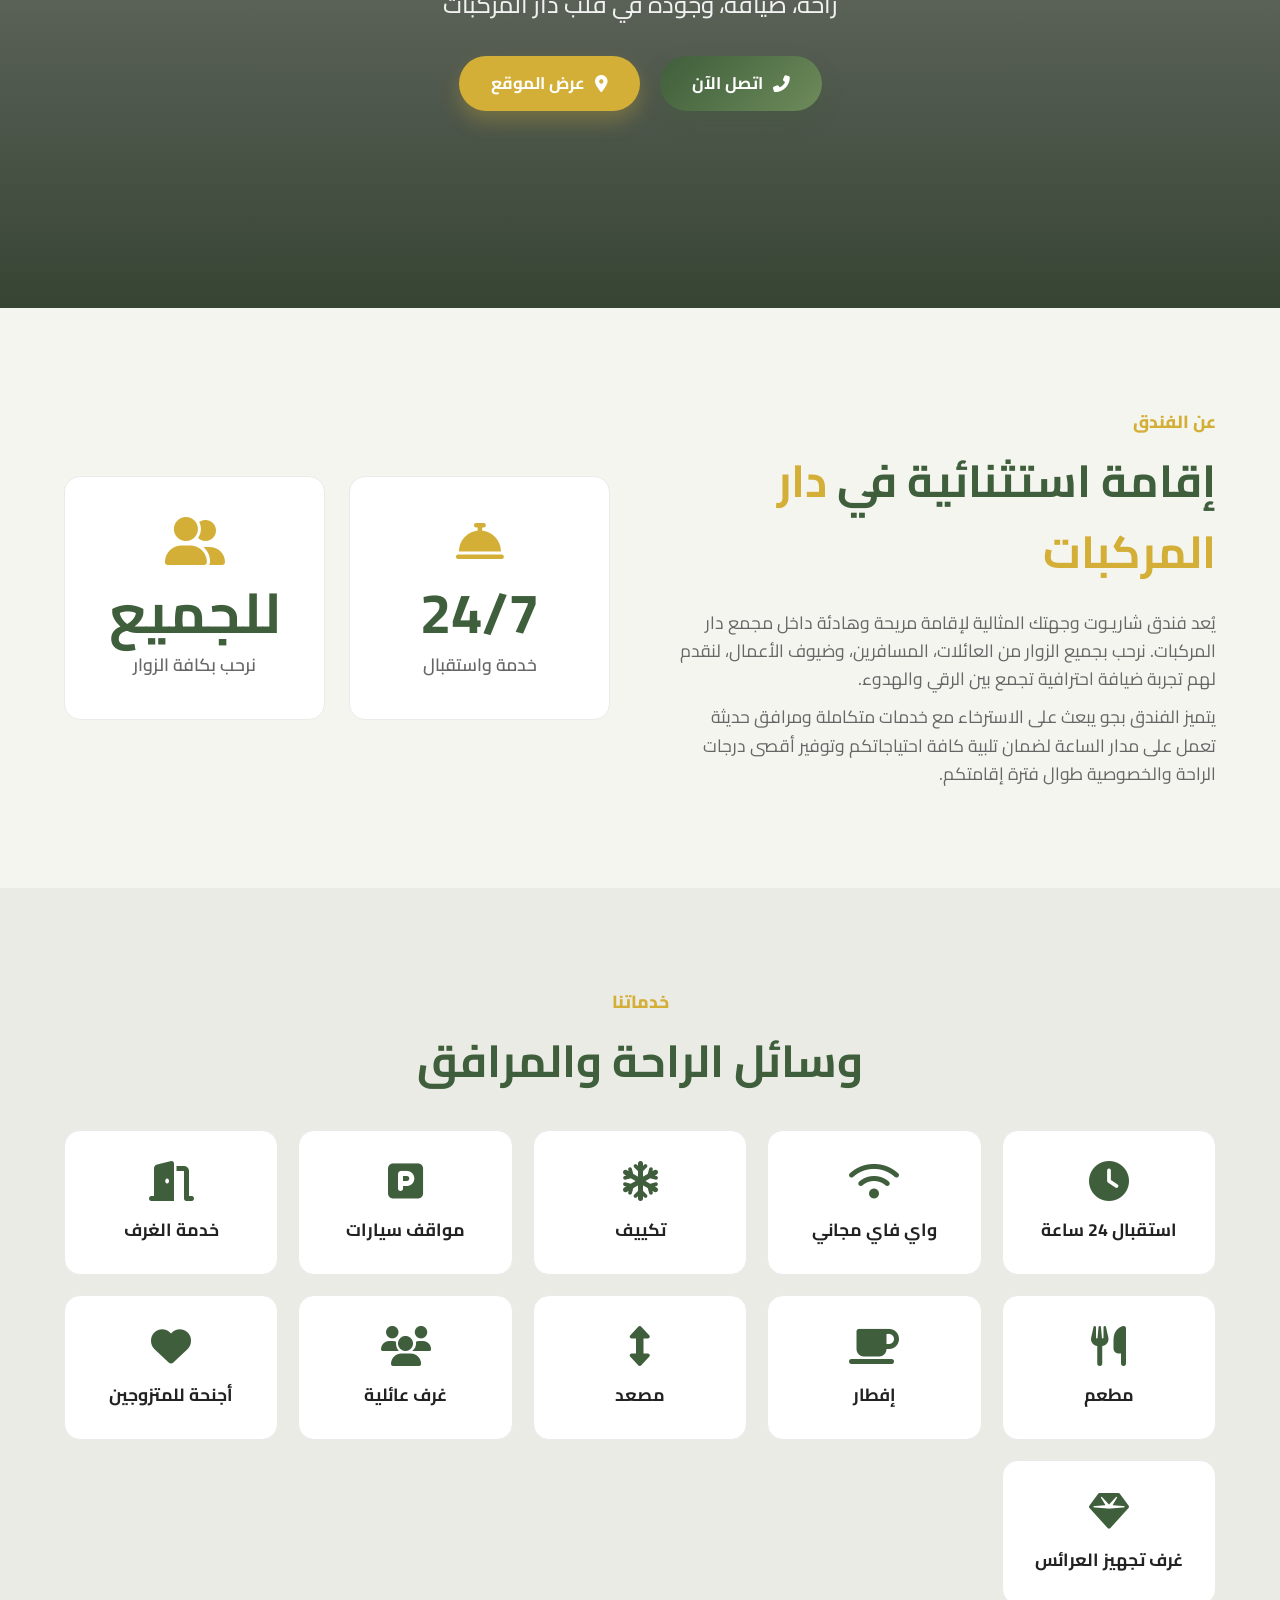
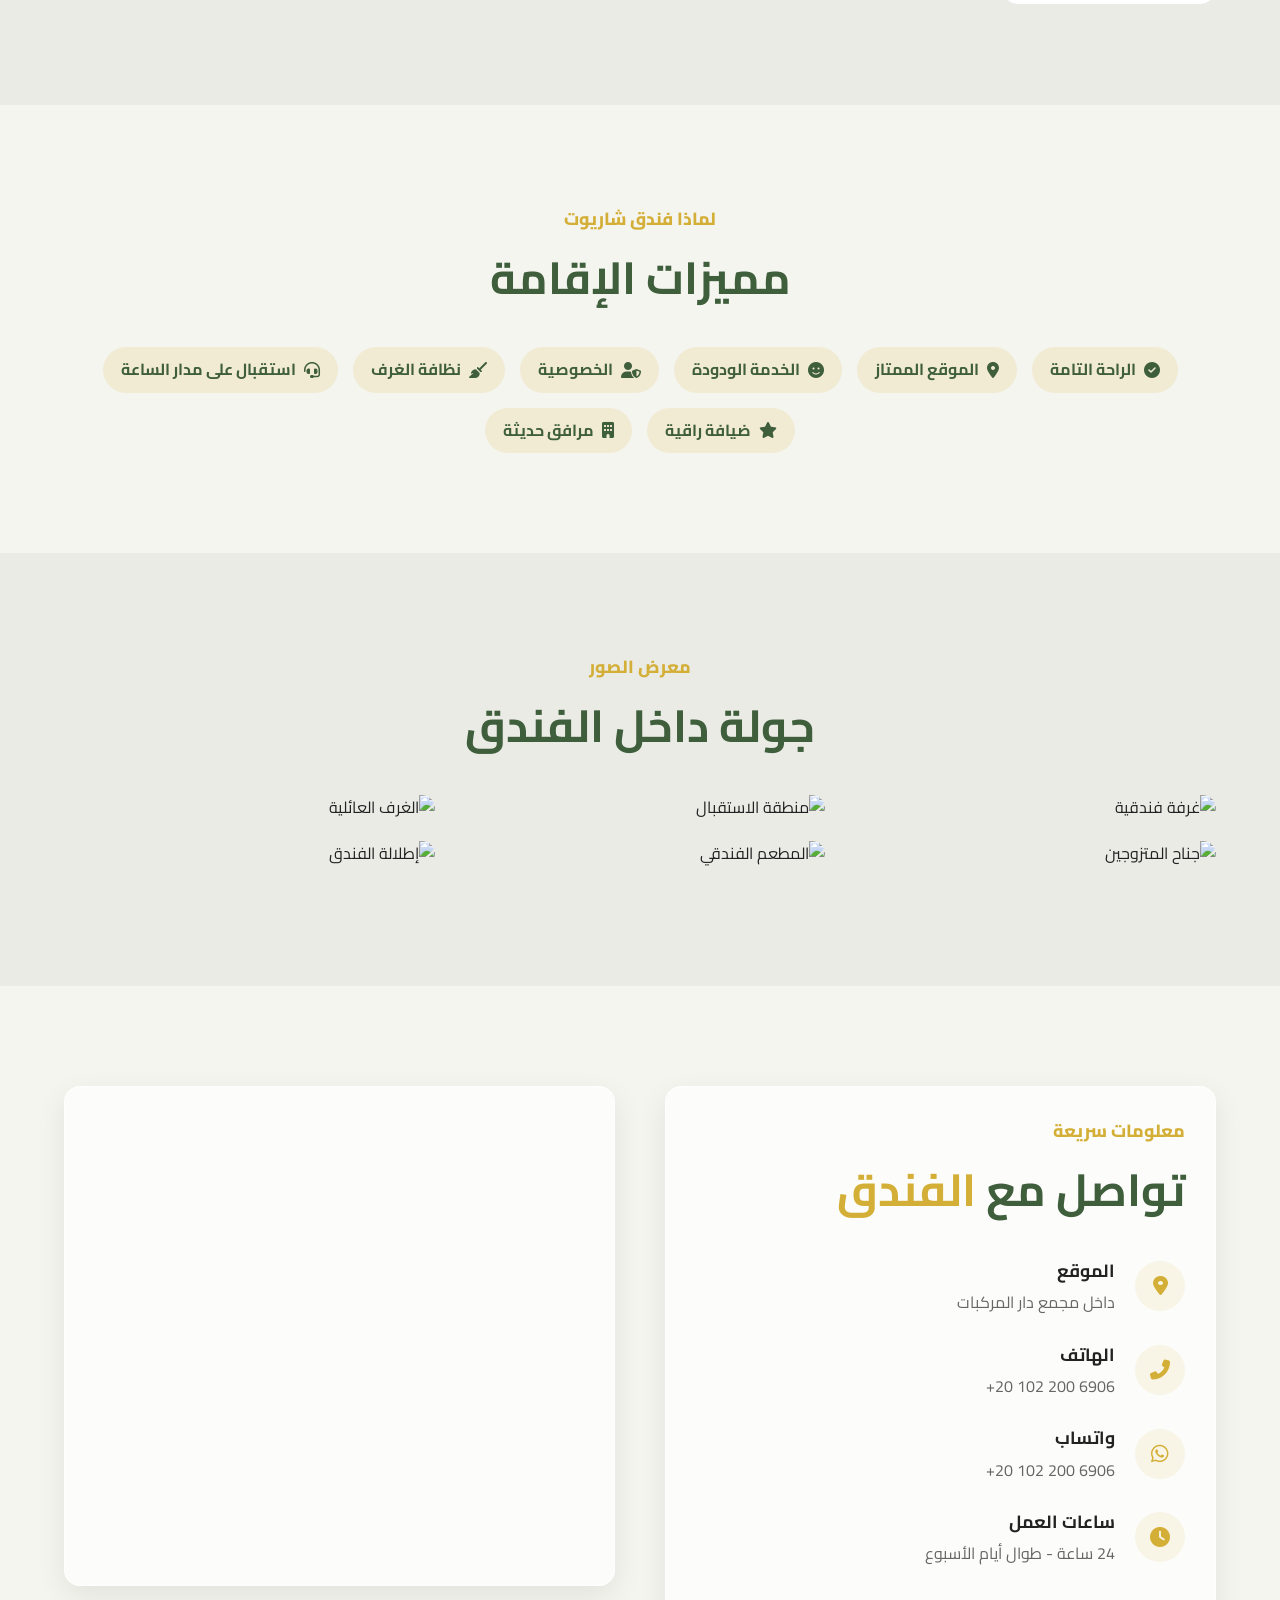
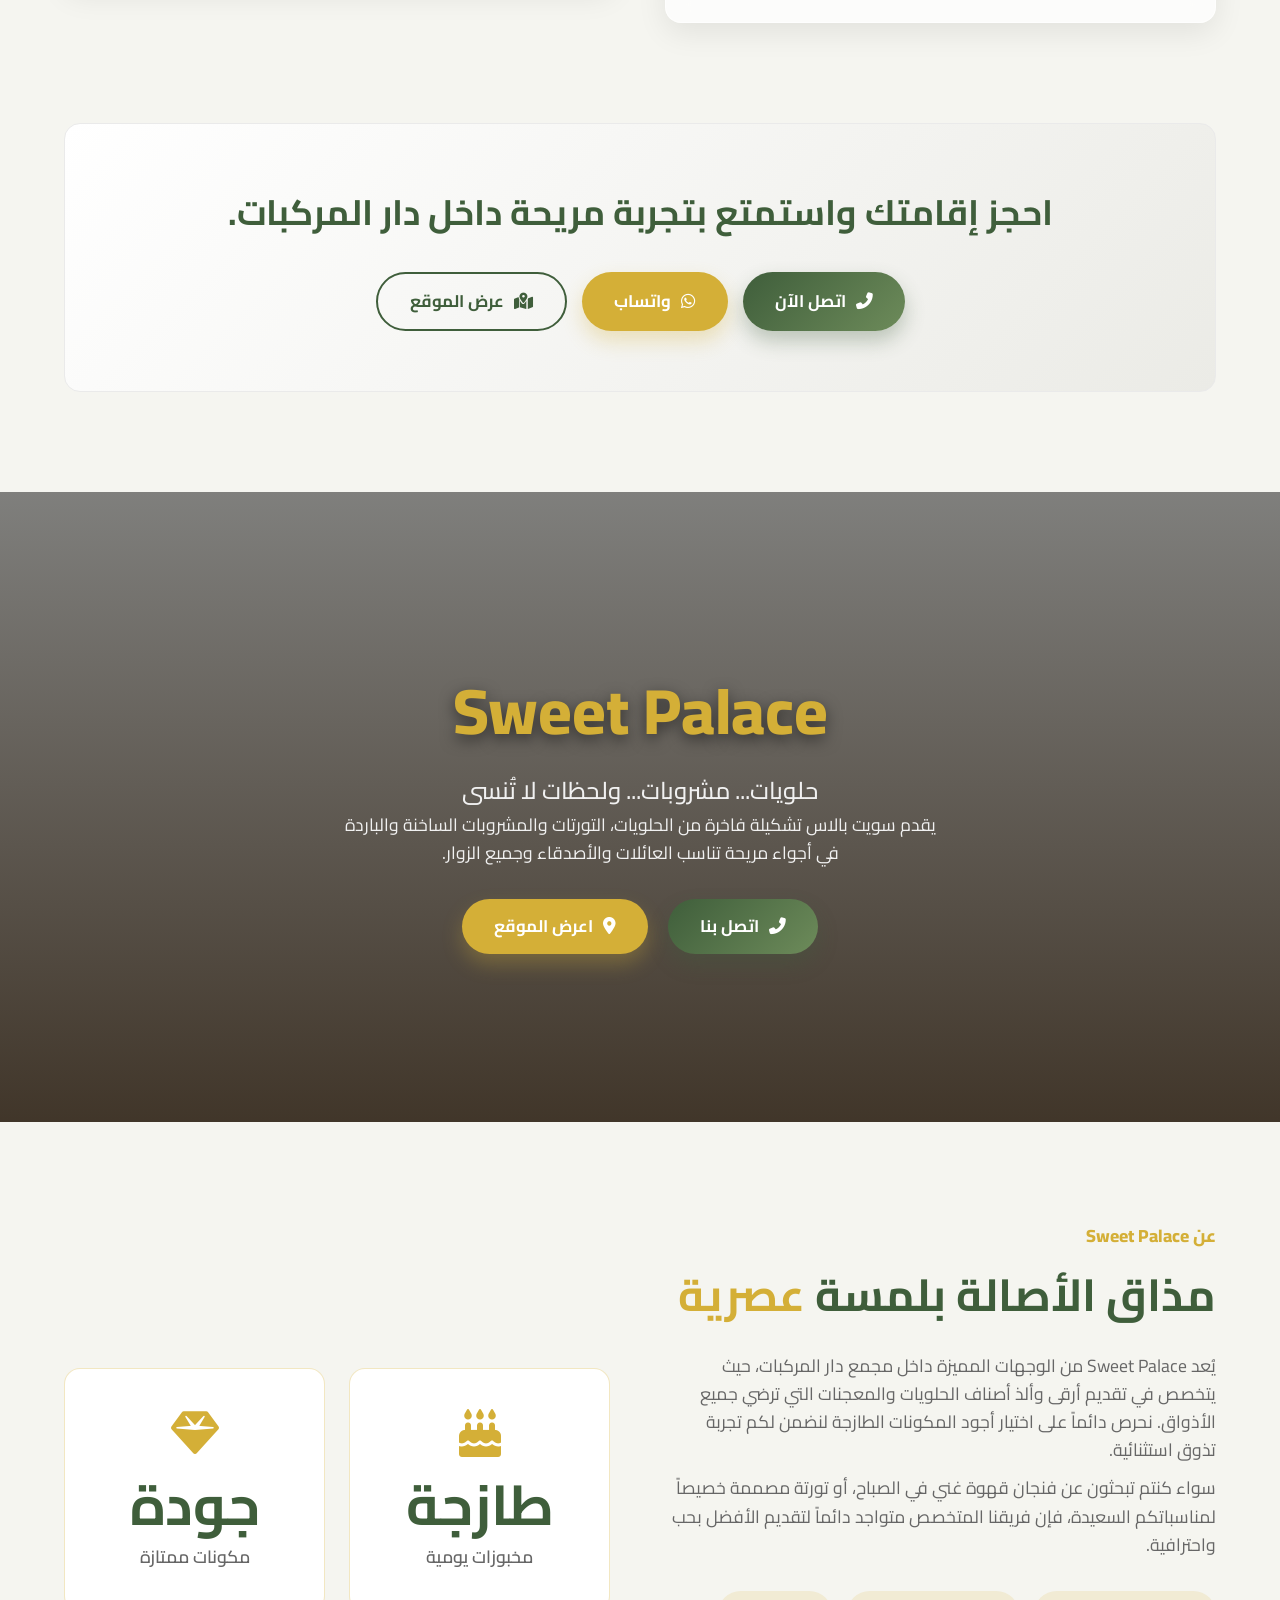
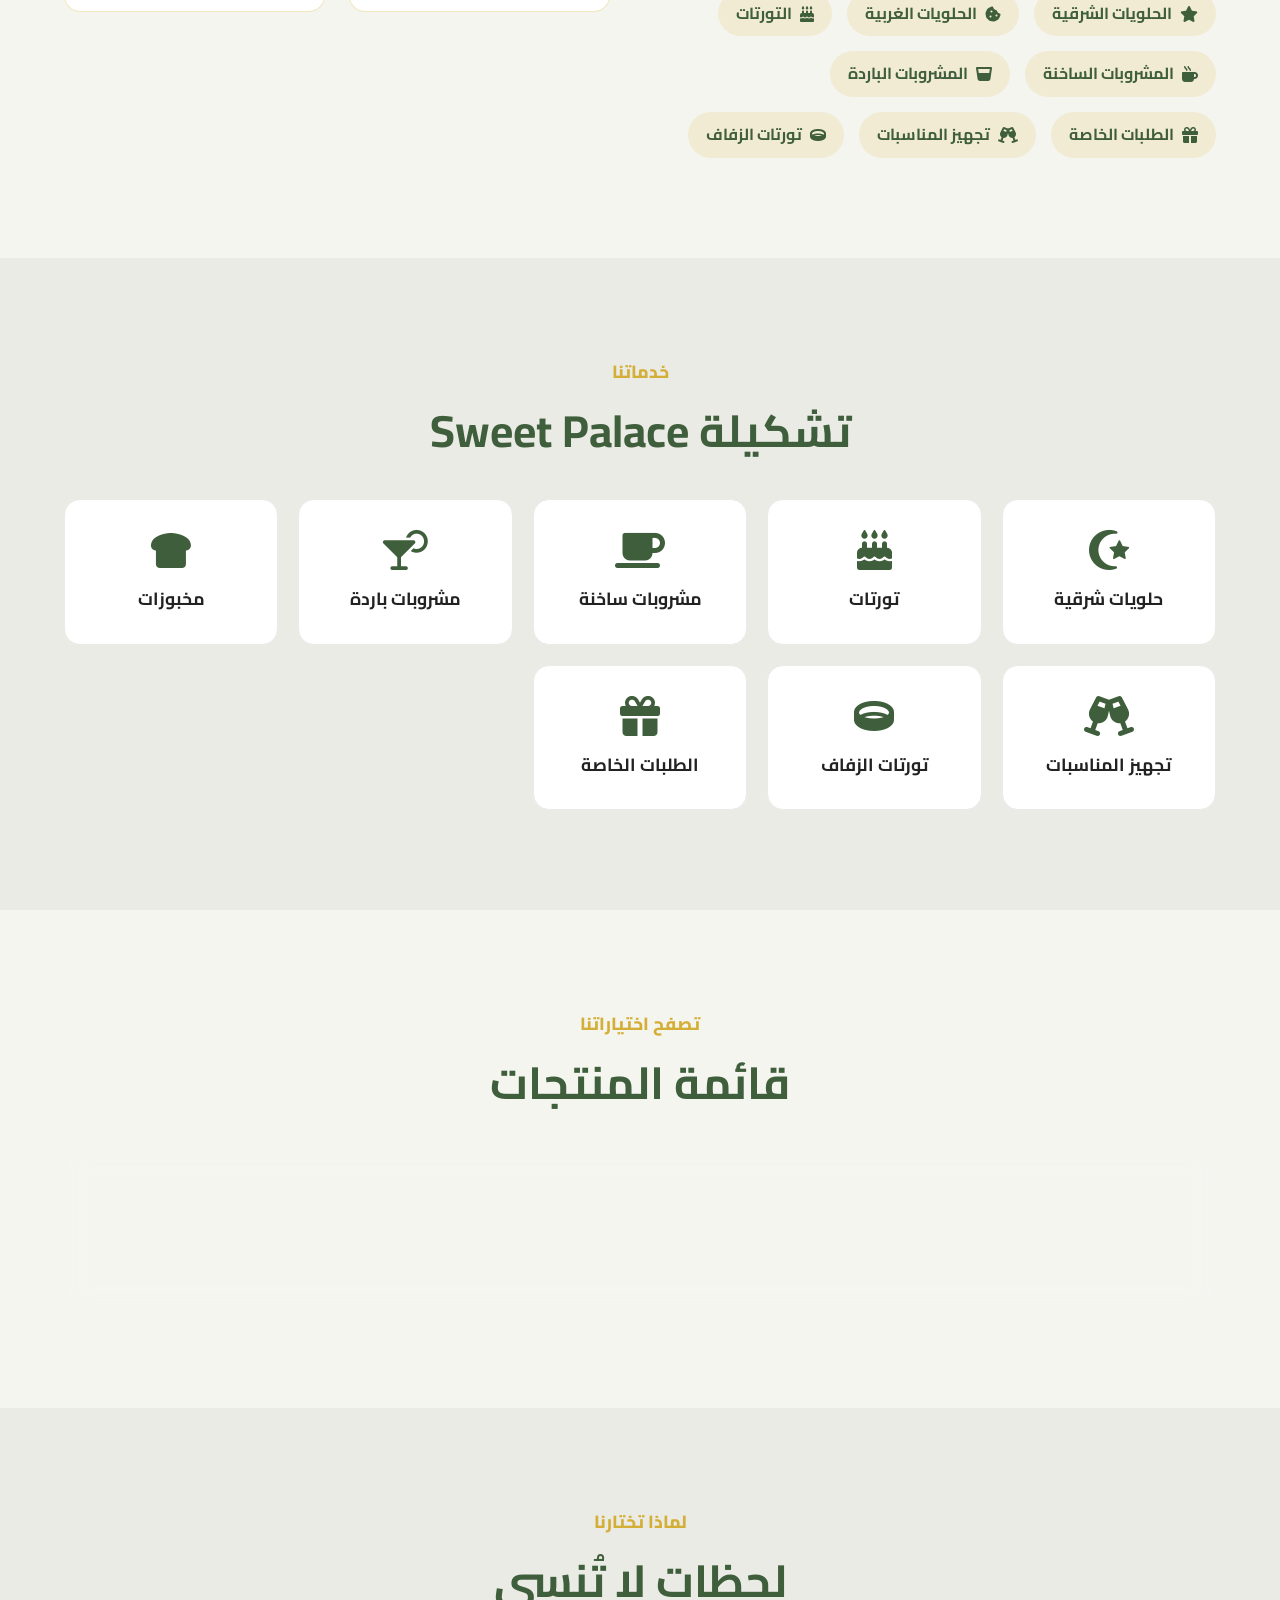
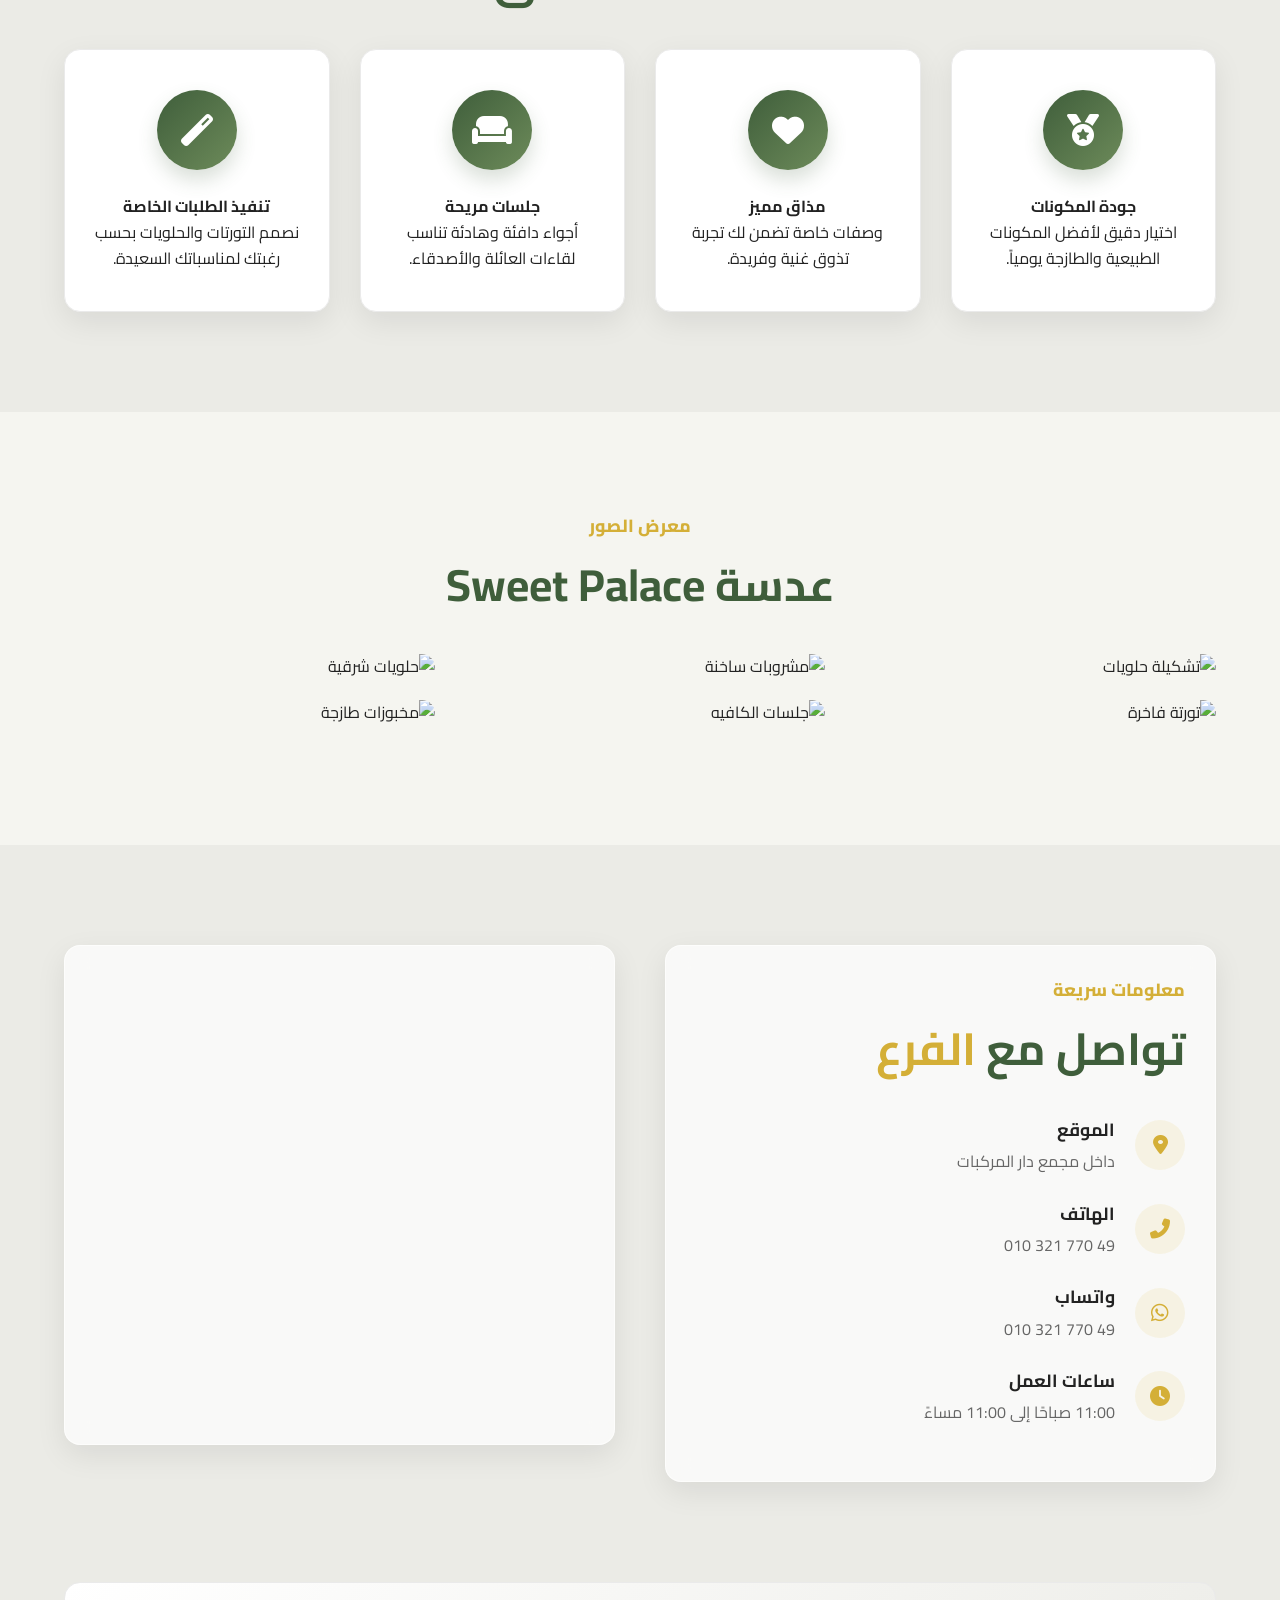
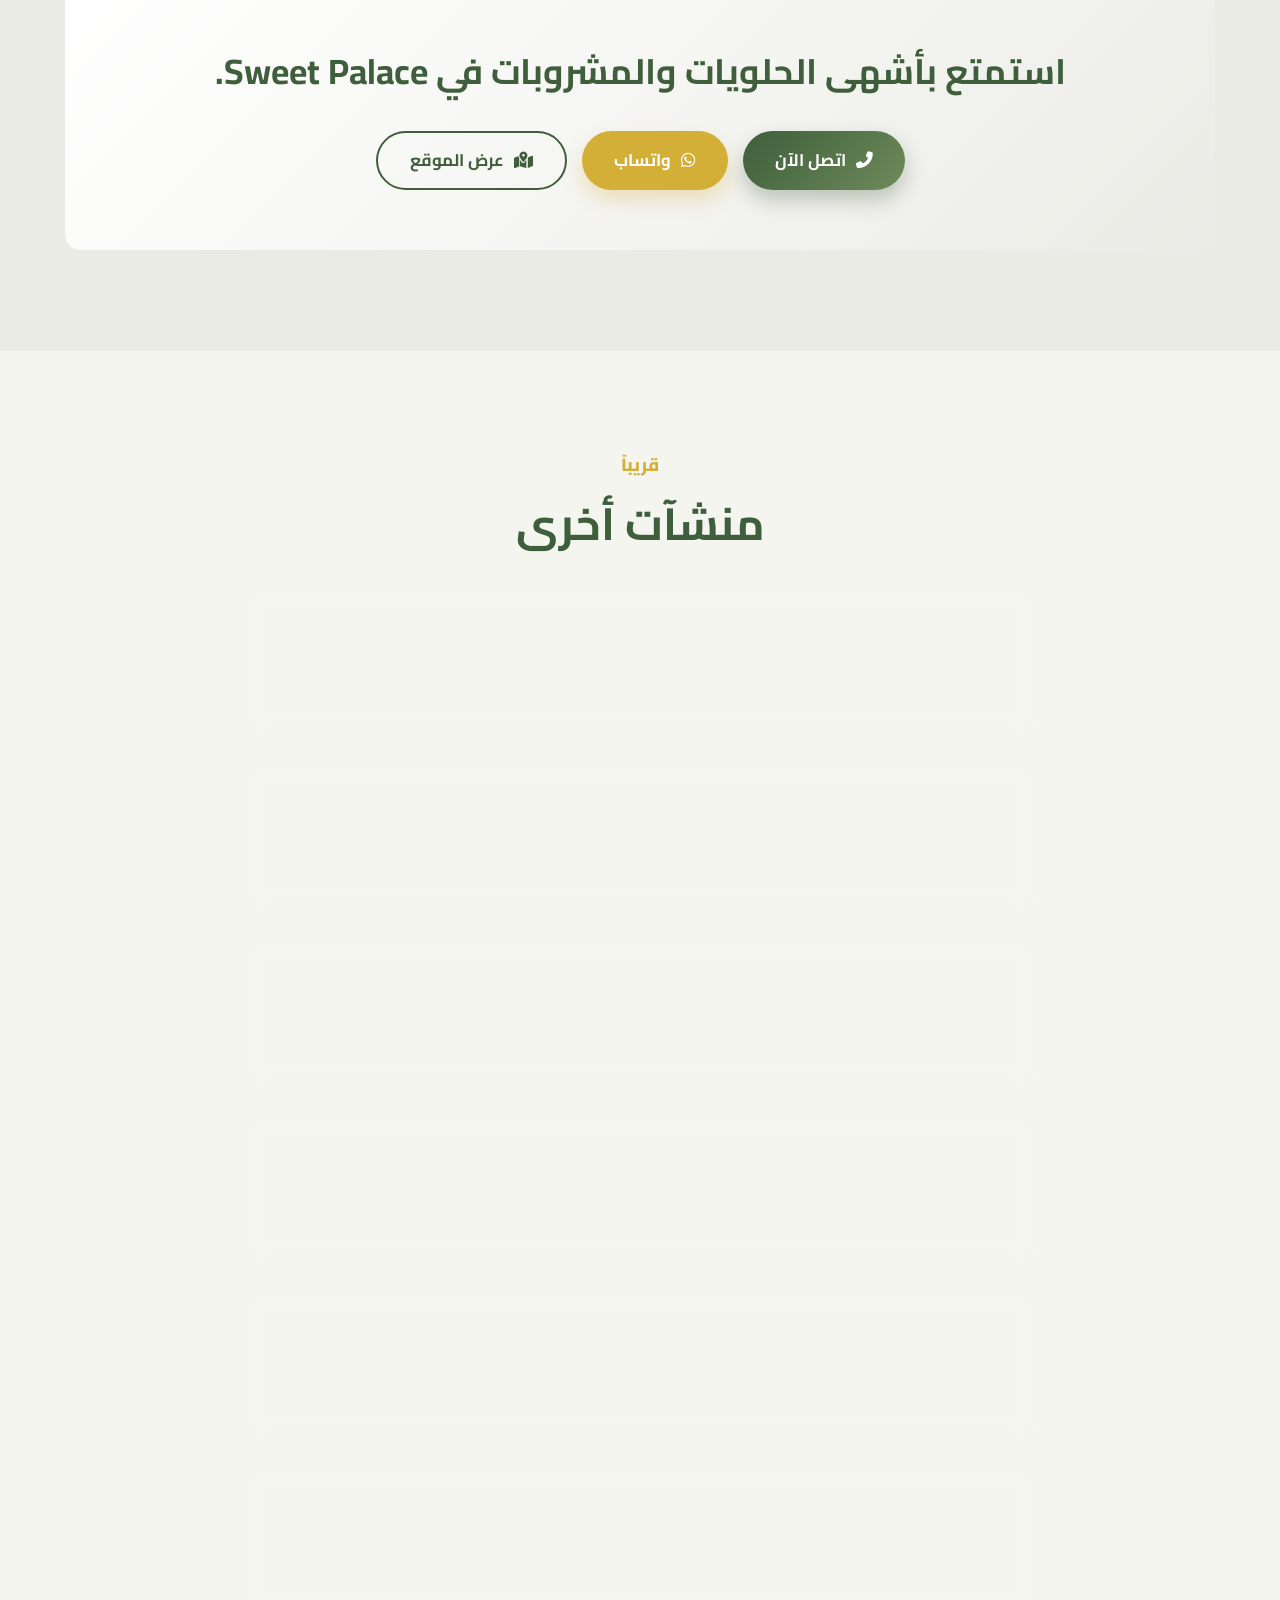
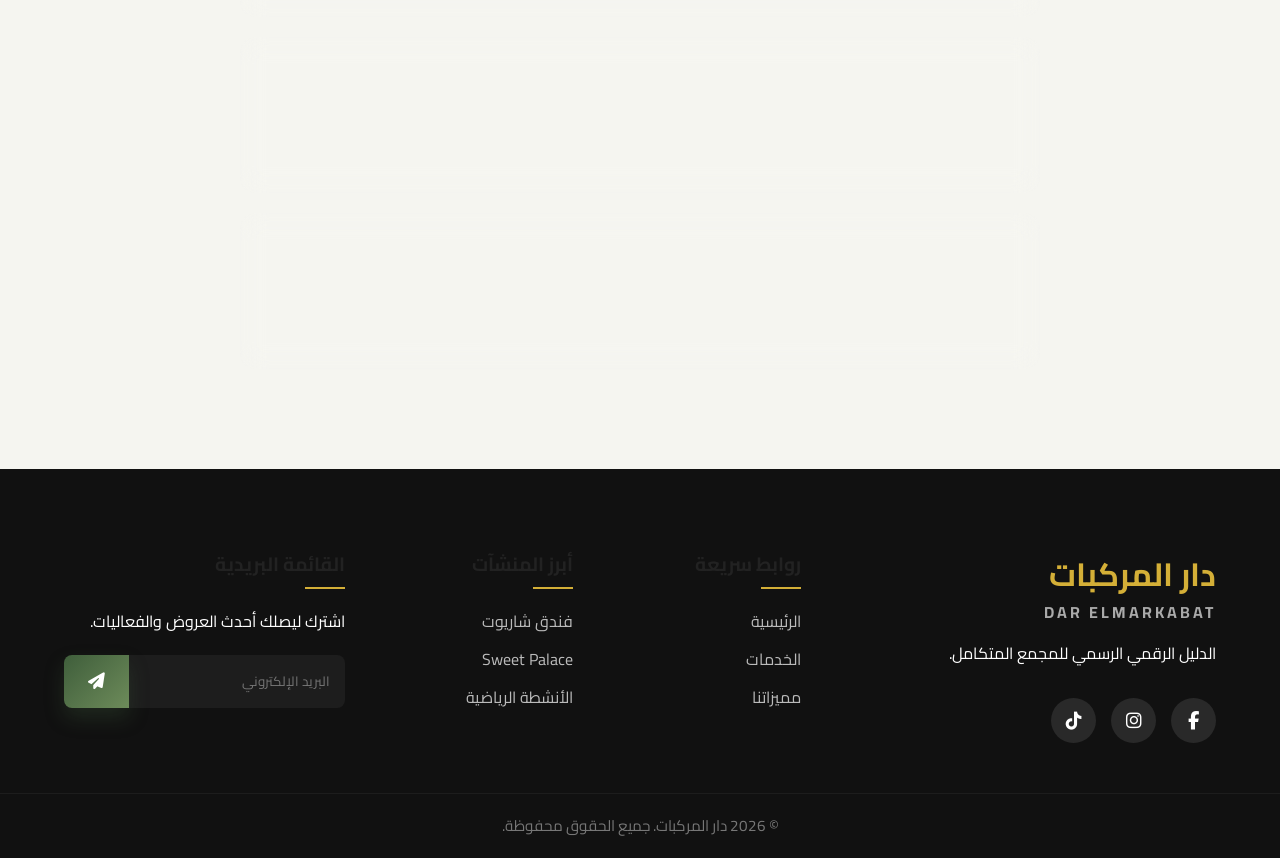
==== commit 99cde7c7: "Update Extension.html" ====
--- a/Extension.html
+++ b/Extension.html
@@ -589,14 +589,6 @@
                         </div>
                     </article>
 
-                    <article id="suite-palace" class="coming-soon-banner glass-card hover-lift">
-                        <div class="banner-icon"><i class="fas fa-crown"></i></div>
-                        <div class="banner-info">
-                            <h3>سويت بالاس</h3>
-                            <span class="feature-badge"><i class="fas fa-clock"></i> سيتم إضافة التفاصيل قريباً</span>
-                        </div>
-                    </article>
-
                     <article id="wedding-halls" class="coming-soon-banner glass-card hover-lift">
                         <div class="banner-icon"><i class="fas fa-ring"></i></div>
                         <div class="banner-info">
@@ -697,4 +689,4 @@
 
     <script src="script.js" defer></script>
 </body>
-</html>+</html>
